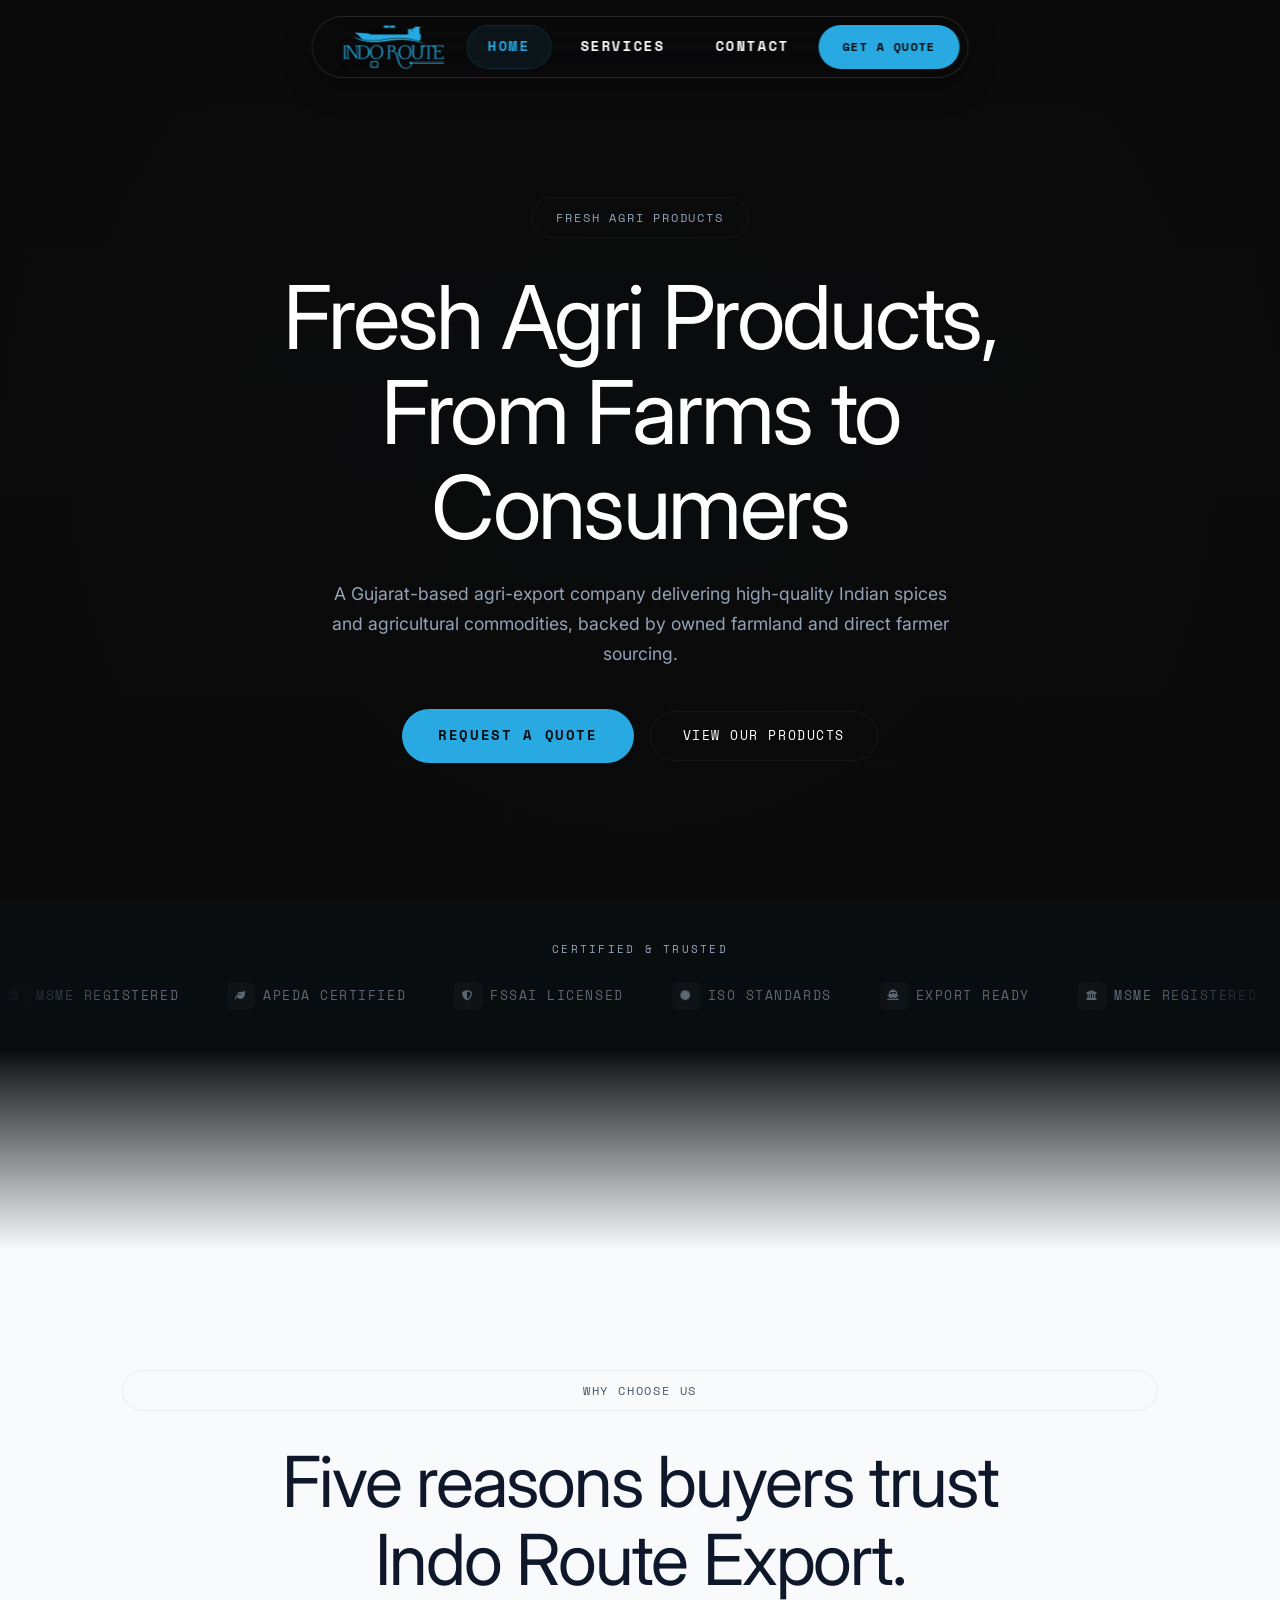
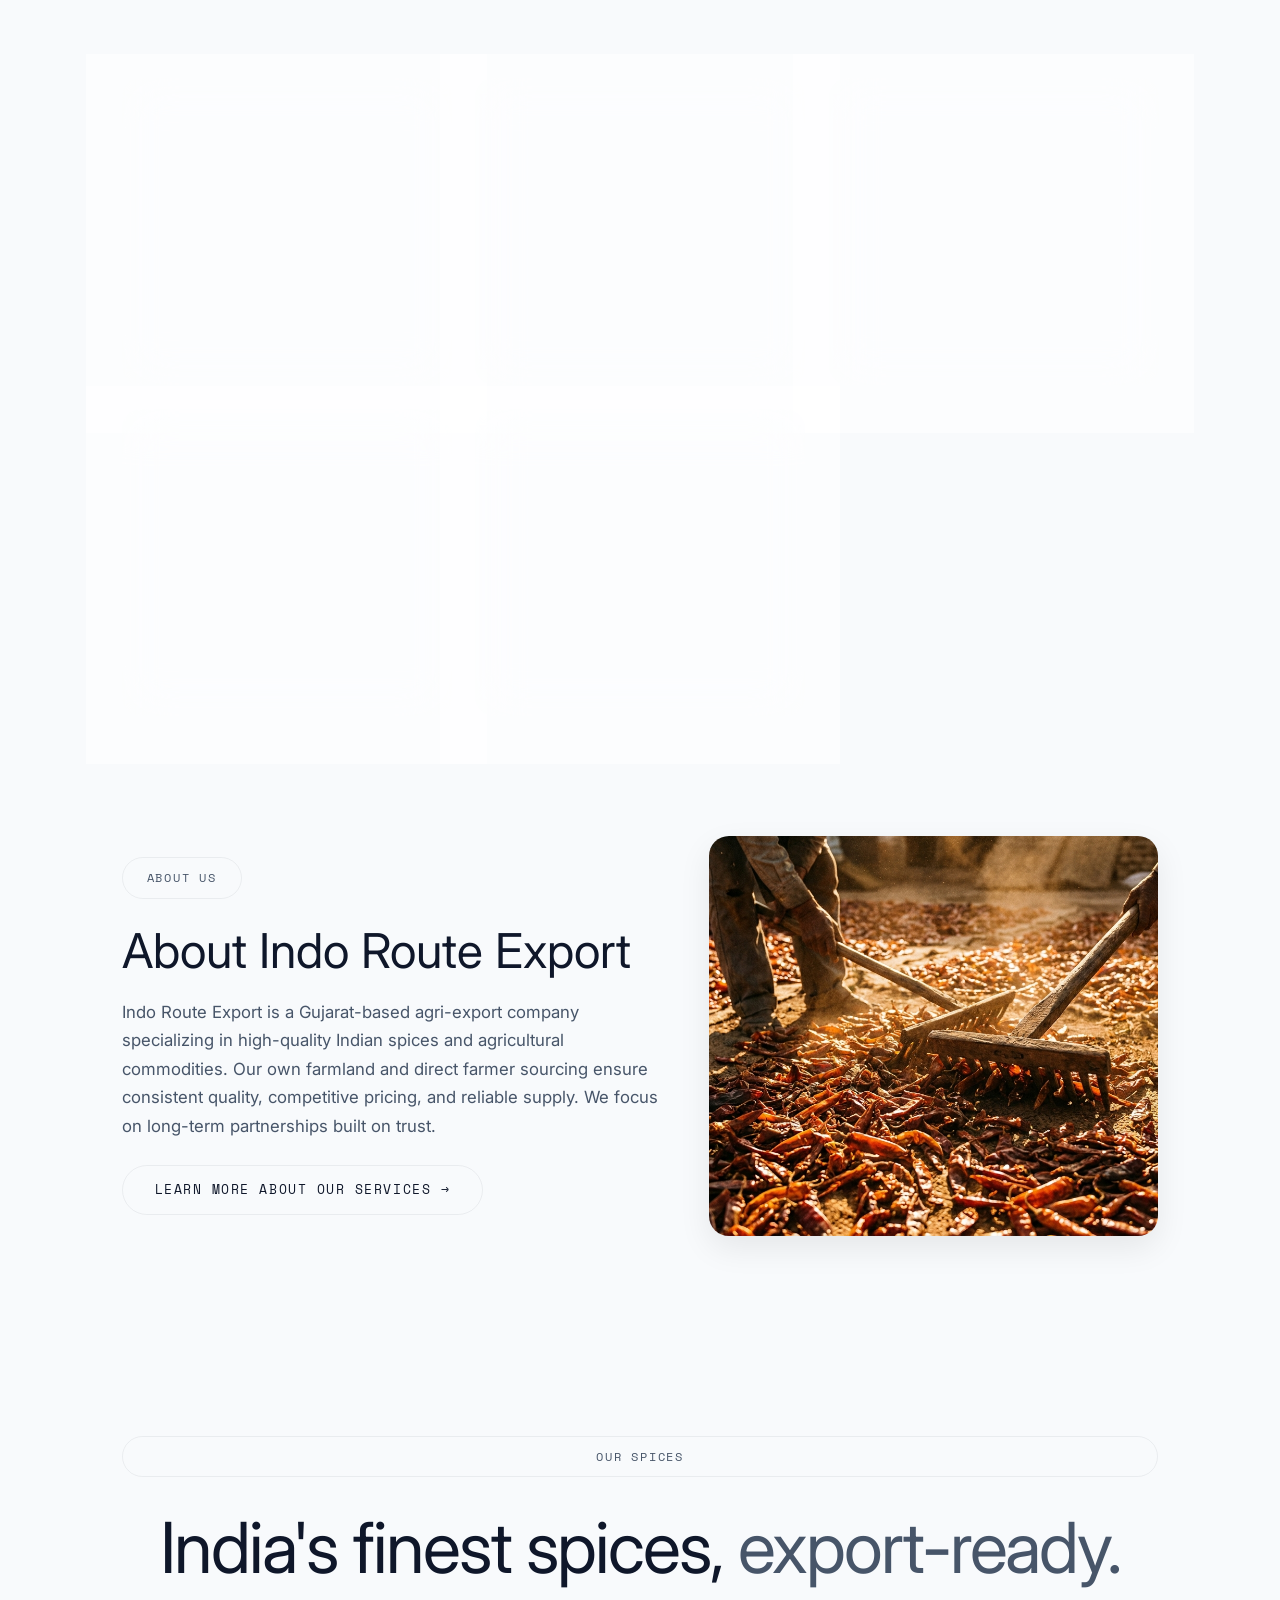
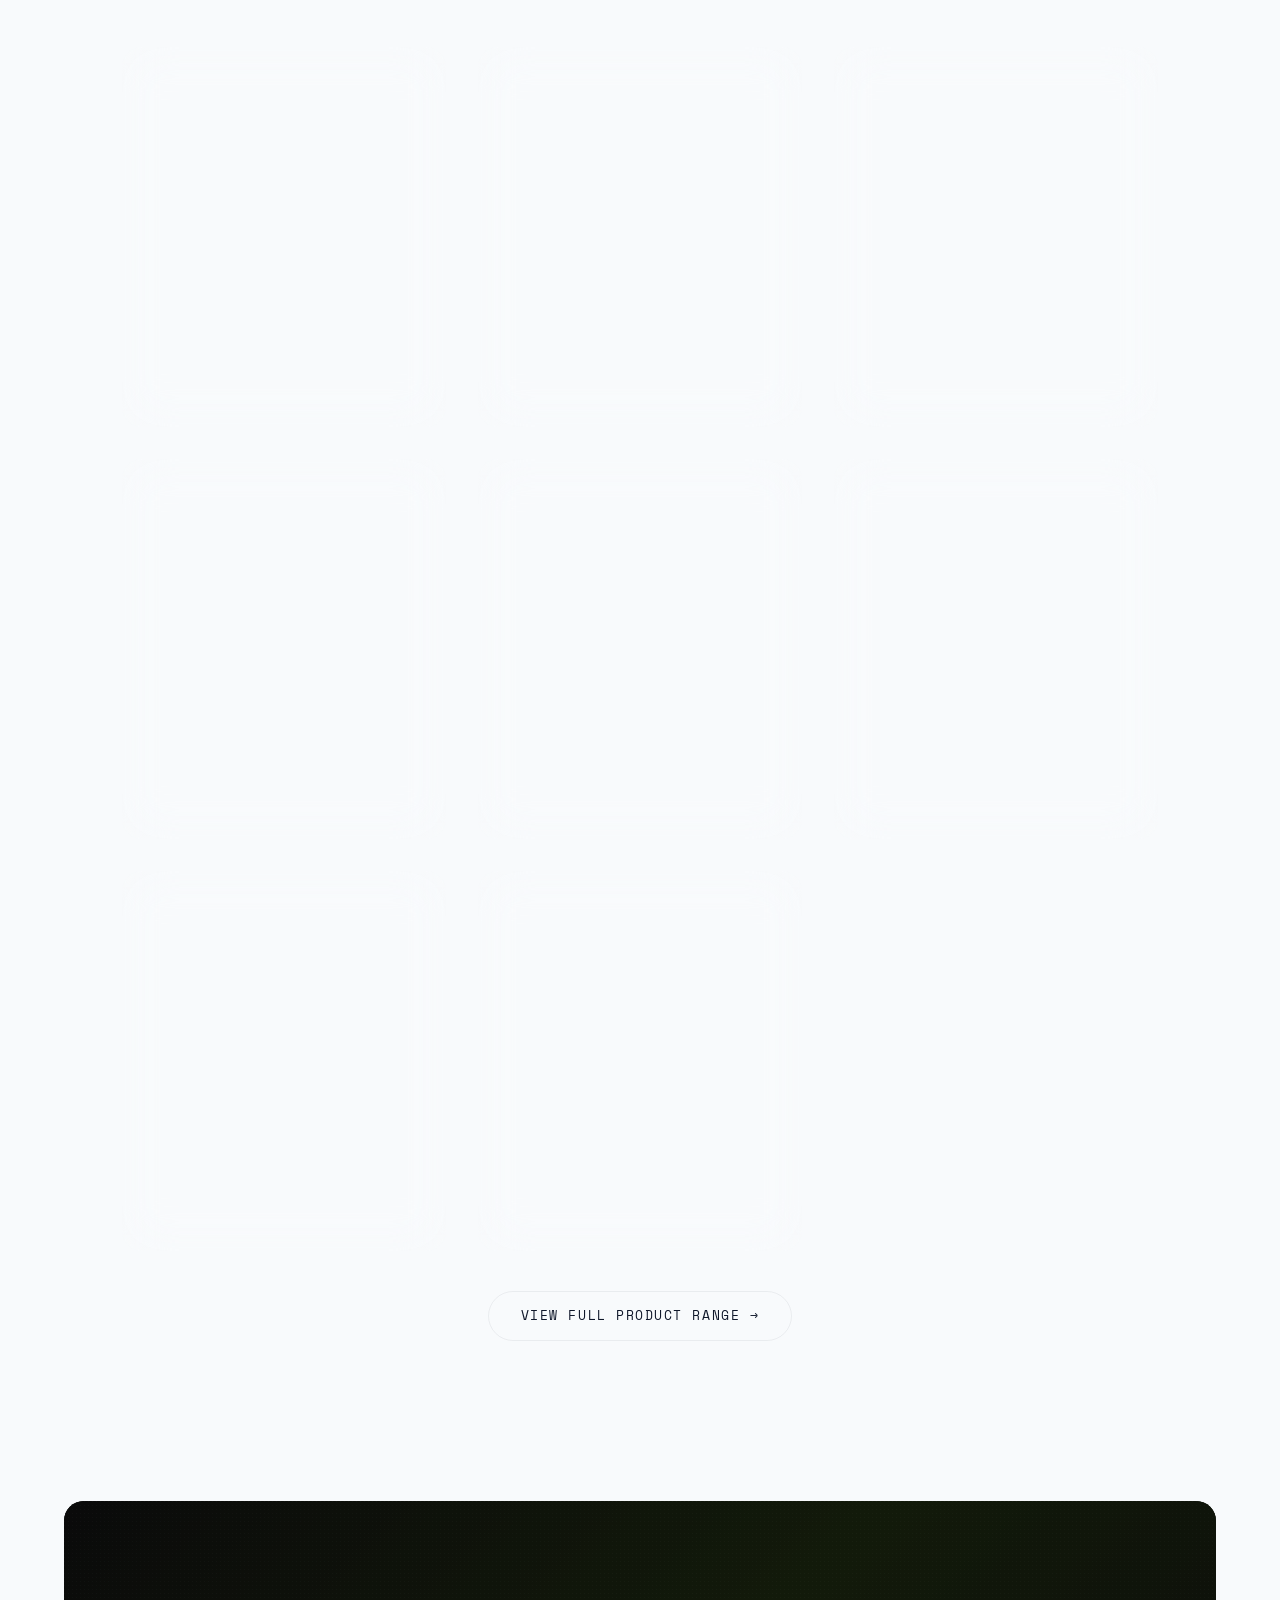
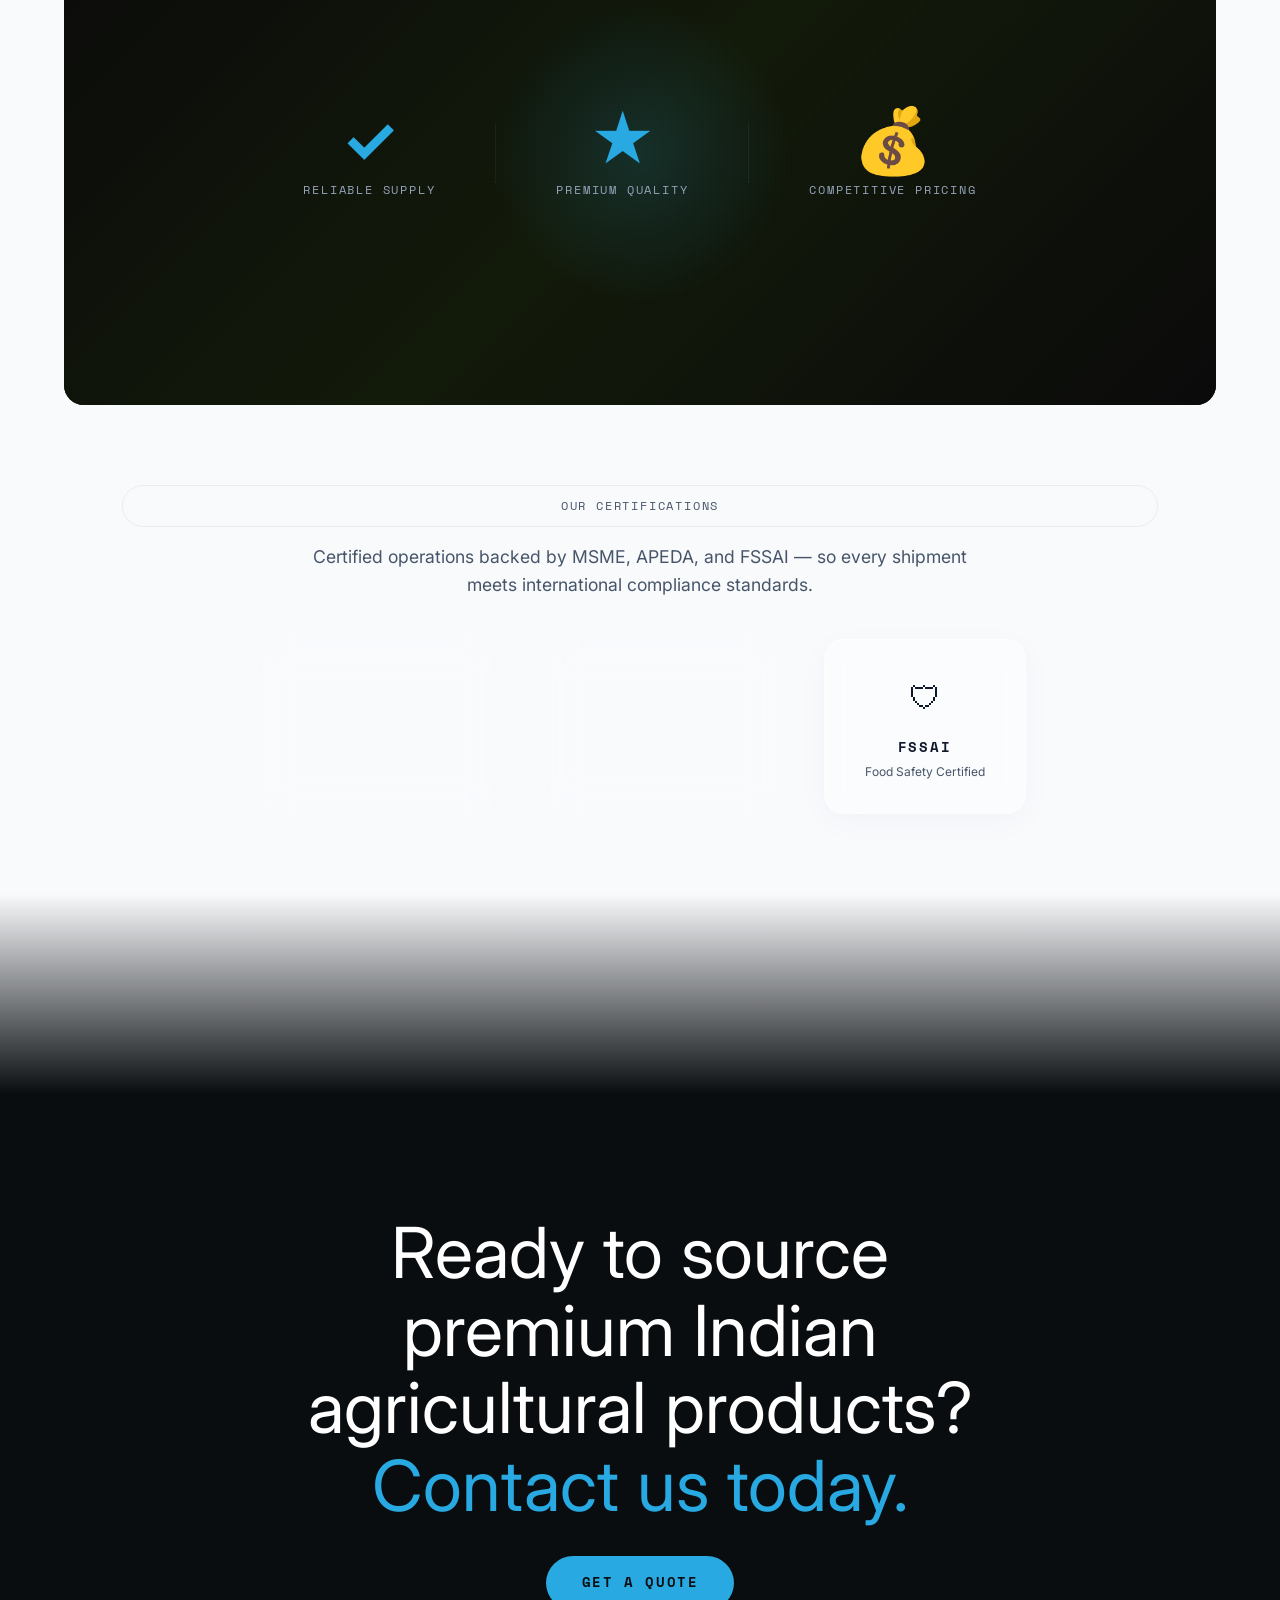
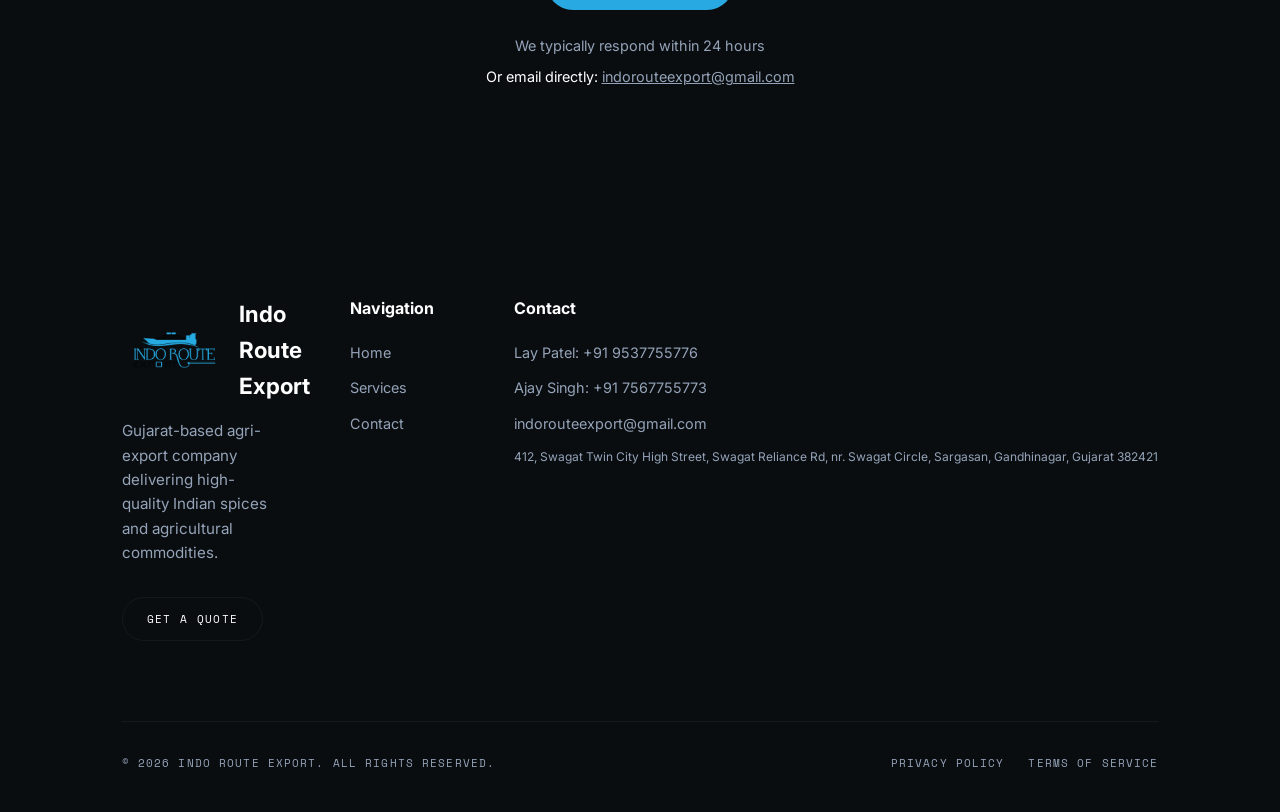
==== index.html @ 36caf962 "Replace emojis with Font Awesome icons, resolve marquee scrolling bugs, and fix light-section card c" ====
<!DOCTYPE html>
<html lang="en">
<head>
  <meta charset="UTF-8">
  <meta name="viewport" content="width=device-width, initial-scale=1.0">
  <title>Indo Route Export — Fresh Agri Products, From Farms to Consumers</title>
  <meta name="description" content="A Gujarat-based agri-export company delivering high-quality Indian spices and agricultural commodities, backed by owned farmland and direct farmer sourcing.">
  <link rel="stylesheet" href="https://cdnjs.cloudflare.com/ajax/libs/font-awesome/6.5.1/css/all.min.css">
  <link rel="stylesheet" href="styles.css">
  <link rel="icon" href="data:image/svg+xml,<svg xmlns='http://www.w3.org/2000/svg' viewBox='0 0 32 32'><circle cx='16' cy='16' r='16' fill='%2328a9e2'/><text x='16' y='22' text-anchor='middle' font-size='14' font-weight='900' fill='%230A0A0A'>IR</text></svg>">
</head>
<body>

  <!-- PRELOADER -->
  <div class="preloader-overlay" id="preloader">
    <div class="loading-lines-container">
      <!-- Animated Masked Color Gradients swapped to render first in DOM -->
      <div class="loader-bg-container">
        <div class="loader-bg-animated"></div>
      </div>
      
      <!-- Letters with incremental animation delays -->
      <span class="loading-letter" style="animation-delay: 0.1s;">L</span>
      <span class="loading-letter" style="animation-delay: 0.205s;">o</span>
      <span class="loading-letter" style="animation-delay: 0.31s;">a</span>
      <span class="loading-letter" style="animation-delay: 0.415s;">d</span>
      <span class="loading-letter" style="animation-delay: 0.52s;">i</span>
      <span class="loading-letter" style="animation-delay: 0.625s;">n</span>
      <span class="loading-letter" style="animation-delay: 0.73s;">g</span>
    </div>
  </div>


  <!-- NAV -->

  <nav class="nav-header" id="mainNav">
    <a href="index.html" class="nav-logo"><img src="logo.png" alt="Indo Route Export Logo" width="130" height="44"></a>
    <div class="nav-links">
      <a href="index.html" class="nav-link active">Home</a>
      <a href="services.html" class="nav-link">Services</a>
      <a href="contact.html" class="nav-link">Contact</a>
      <a href="contact.html" class="nav-cta mobile-only-cta">Get a Quote</a>
    </div>
    <a href="contact.html" class="nav-cta">Get a Quote</a>
    <button class="nav-toggle" aria-label="Toggle Mobile Menu">
      <i class="fas fa-bars"></i>
    </button>
  </nav>

  <!-- FLOATING DOCK -->
  <div class="floating-dock" id="floatingDock">
    <span class="dock-section-name">HOME</span>
    <div class="dock-progress" title="Scroll to Top">
      <svg class="progress-ring-svg" viewBox="0 0 36 36">
        <circle class="dock-progress-bg" cx="18" cy="18" r="15"/>
        <circle class="dock-progress-fill" cx="18" cy="18" r="15"/>
      </svg>
      <svg class="dock-arrow-icon" viewBox="0 0 24 24"><path d="M12 19V5M12 5L5 12M12 5L19 12"/></svg>
    </div>

    <a href="contact.html" class="dock-cta">Get a Quote</a>
  </div>

  <!-- ======= HERO ======= -->
  <section class="hero-section" id="hero">
    <!-- Video Background -->
    <video class="hero-video" autoplay muted loop playsinline aria-label="Agri-export cargo shipping background video">
      <source src="1.mp4" type="video/mp4">
    </video>
    <div class="hero-overlay"></div>

    <span class="label-badge">Fresh Agri Products</span>

    <h1 class="hero-heading">Fresh Agri Products, From Farms to Consumers</h1>
    <p class="hero-sub">A Gujarat-based agri-export company delivering high-quality Indian spices and agricultural commodities, backed by owned farmland and direct farmer sourcing.</p>
    <div class="hero-actions">
      <a href="contact.html" class="btn-primary">Request a Quote</a>
      <a href="services.html" class="btn-outline">View Our Products</a>
    </div>
  </section>

  <!-- CERTIFICATION BADGES MARQUEE -->
  <section class="trusted-section" style="background:var(--bg-dark);">
    <div class="trusted-label">Certified & Trusted</div>
    <div class="trusted-logos">
      <div class="trusted-logos-track">
        <span class="trusted-logo"><span class="trusted-logo-icon"><i class="fas fa-university"></i></span> MSME Registered</span>
        <span class="trusted-logo"><span class="trusted-logo-icon"><i class="fas fa-leaf"></i></span> APEDA Certified</span>
        <span class="trusted-logo"><span class="trusted-logo-icon"><i class="fas fa-shield-alt"></i></span> FSSAI Licensed</span>
        <span class="trusted-logo"><span class="trusted-logo-icon"><i class="fas fa-certificate"></i></span> ISO Standards</span>
        <span class="trusted-logo"><span class="trusted-logo-icon"><i class="fas fa-ship"></i></span> Export Ready</span>
        <span class="trusted-logo"><span class="trusted-logo-icon"><i class="fas fa-university"></i></span> MSME Registered</span>
        <span class="trusted-logo"><span class="trusted-logo-icon"><i class="fas fa-leaf"></i></span> APEDA Certified</span>
        <span class="trusted-logo"><span class="trusted-logo-icon"><i class="fas fa-shield-alt"></i></span> FSSAI Licensed</span>
        <span class="trusted-logo"><span class="trusted-logo-icon"><i class="fas fa-certificate"></i></span> ISO Standards</span>
        <span class="trusted-logo"><span class="trusted-logo-icon"><i class="fas fa-ship"></i></span> Export Ready</span>
      </div>
    </div>
  </section>

  <!-- ======= GRADIENT: DARK → LIGHT ======= -->
  <div class="gradient-divider dark-to-light"></div>

  <!-- ======= WHY CHOOSE US PILLARS ======= -->
  <section class="section-light services-section" id="whychooseus" data-dock-label="WHY US">
    <div class="container">
      <span class="label-badge light fade-up" style="display:block;text-align:center;margin-bottom:32px;">Why Choose Us</span>
      <h2 class="services-heading fade-up">Five reasons buyers trust Indo Route Export.</h2>

      <div class="pillars-grid">
        <div class="pillar-card fade-up">
          <div class="pillar-icon">🌾</div>
          <h3 class="pillar-title">Farm-to-export model</h3>
          <p class="pillar-desc">Sourced directly from our owned farmland and direct farmer sourcing to ensure consistent quality and reliable supply.</p>
        </div>
        <div class="pillar-card fade-up">
          <div class="pillar-icon">💰</div>
          <h3 class="pillar-title">Cost advantage</h3>
          <p class="pillar-desc">Direct sourcing and optimized operations lower overheads and eliminate intermediary costs for competitive pricing.</p>
        </div>
        <div class="pillar-card fade-up">
          <div class="pillar-icon">✅</div>
          <h3 class="pillar-title">Certified operations</h3>
          <p class="pillar-desc">Certified backed by MSME, APEDA, and FSSAI, ensuring all operations meet international compliance standards.</p>
        </div>
        <div class="pillar-card fade-up">
          <div class="pillar-icon">🚢</div>
          <h3 class="pillar-title">Reliable logistics</h3>
          <p class="pillar-desc">Consistent, timely shipments through direct access to major export ports such as Mundra and Nhava Sheva.</p>
        </div>
        <div class="pillar-card fade-up">
          <div class="pillar-icon">📦</div>
          <h3 class="pillar-title">Scalable supply</h3>
          <p class="pillar-desc">Flexible supply capacity backed by extensive farmer sourcing to fulfill high-volume orders reliably.</p>
        </div>
      </div>
    </div>
  </section>

  <!-- ======= ABOUT TEASER ======= -->
  <section class="section-light about-teaser-section" data-dock-label="ABOUT">
    <div class="container">
      <div class="about-teaser-grid">
        <div class="about-teaser-info fade-up">
          <span class="label-badge light" style="margin-bottom:24px;">About Us</span>
          <h2 class="about-teaser-heading">About Indo Route Export</h2>
          <p class="about-teaser-text">Indo Route Export is a Gujarat-based agri-export company specializing in high-quality Indian spices and agricultural commodities. Our own farmland and direct farmer sourcing ensure consistent quality, competitive pricing, and reliable supply. We focus on long-term partnerships built on trust.</p>
          <a href="services.html" class="btn-outline light" style="margin-top:24px;">Learn More About Our Services →</a>
        </div>
        <div class="about-teaser-image fade-up">
          <img src="poster-chillies.jpg" alt="Spice Drying Farm Field" loading="lazy" width="600" height="400">
        </div>
      </div>
    </div>
  </section>


  <!-- ======= FEATURED PRODUCTS ======= -->
  <section class="section-light selected-work-section" id="products" data-dock-label="PRODUCTS">
    <div class="container">
      <span class="label-badge light fade-up" style="display:block;text-align:center;margin-bottom:32px;">Our Spices</span>
      <h2 class="selected-work-heading fade-up">India's finest spices, <span class="muted">export-ready.</span></h2>

      <div class="work-grid products-grid">
        <a href="services.html" class="work-card fade-up" style="background: linear-gradient(135deg,rgba(40,169,226,0.03),rgba(10,13,16,0.5));">
          <div class="card-icon-container"><i class="fas fa-pepper-hot"></i></div>
          <div class="card-content-block">
            <span class="card-category">Indian Spice</span>
            <h3 class="card-title">Cumin Seed</h3>
            <p class="card-desc">Export-grade cumin sourced directly from Gujarat farms</p>
          </div>
          <div class="card-tag-row">
            <span class="tag-pill">Gujarat Farms</span>
            <span class="tag-pill">Direct Sourcing</span>
          </div>
        </a>

        <a href="services.html" class="work-card fade-up" style="background: linear-gradient(135deg,rgba(40,169,226,0.03),rgba(10,13,16,0.5));">
          <div class="card-icon-container"><i class="fas fa-leaf"></i></div>
          <div class="card-content-block">
            <span class="card-category">Indian Spice</span>
            <h3 class="card-title">Coriander Seed</h3>
            <p class="card-desc">Premium quality coriander, cleaned and export-ready</p>
          </div>
          <div class="card-tag-row">
            <span class="tag-pill">Cleaned</span>
            <span class="tag-pill">Export-ready</span>
          </div>
        </a>

        <a href="services.html" class="work-card fade-up" style="background: linear-gradient(135deg,rgba(40,169,226,0.03),rgba(10,13,16,0.5));">
          <div class="card-icon-container"><i class="fas fa-circle"></i></div>
          <div class="card-content-block">
            <span class="card-category">Oil Seed</span>
            <h3 class="card-title">Sesame Seed</h3>
            <p class="card-desc">Consistent quality sesame for global buyers</p>
          </div>
          <div class="card-tag-row">
            <span class="tag-pill">Global Quality</span>
            <span class="tag-pill">Consistent Supply</span>
          </div>
        </a>

        <a href="services.html" class="work-card fade-up" style="background: linear-gradient(135deg,rgba(40,169,226,0.03),rgba(10,13,16,0.5));">
          <div class="card-icon-container"><i class="fas fa-seedling"></i></div>
          <div class="card-content-block">
            <span class="card-category">Indian Spice</span>
            <h3 class="card-title">Ajwain Seed</h3>
            <p class="card-desc">Premium ajwain seeds sourced directly from trusted regional farms</p>
          </div>
          <div class="card-tag-row">
            <span class="tag-pill">Direct Sourcing</span>
            <span class="tag-pill">Trusted Farms</span>
          </div>
        </a>

        <a href="services.html" class="work-card fade-up" style="background: linear-gradient(135deg,rgba(40,169,226,0.03),rgba(10,13,16,0.5));">
          <div class="card-icon-container"><i class="fas fa-circle"></i></div>
          <div class="card-content-block">
            <span class="card-category">Oil Seed</span>
            <h3 class="card-title">Mustard Seed</h3>
            <p class="card-desc">Reliable supply of premium quality export-grade mustard seeds</p>
          </div>
          <div class="card-tag-row">
            <span class="tag-pill">Reliable Supply</span>
            <span class="tag-pill">Export Grade</span>
          </div>
        </a>

        <a href="services.html" class="work-card fade-up" style="background: linear-gradient(135deg,rgba(40,169,226,0.03),rgba(10,13,16,0.5));">
          <div class="card-icon-container"><i class="fas fa-carrot"></i></div>
          <div class="card-content-block">
            <span class="card-category">Fresh Produce</span>
            <h3 class="card-title">Onion</h3>
            <p class="card-desc">Fresh, sorted export-grade red and white onions</p>
          </div>
          <div class="card-tag-row">
            <span class="tag-pill">Fresh</span>
            <span class="tag-pill">Export Grade</span>
          </div>
        </a>

        <a href="services.html" class="work-card fade-up" style="background: linear-gradient(135deg,rgba(40,169,226,0.03),rgba(10,13,16,0.5));">
          <div class="card-icon-container"><i class="fas fa-apple-whole"></i></div>
          <div class="card-content-block">
            <span class="card-category">Fresh Fruit</span>
            <h3 class="card-title">Alphonso Mango</h3>
            <p class="card-desc">Premium Indian Alphonso mangoes, carefully export packed</p>
          </div>
          <div class="card-tag-row">
            <span class="tag-pill">Alphonso</span>
            <span class="tag-pill">Export Packed</span>
          </div>
        </a>

        <a href="services.html" class="work-card fade-up" style="background: linear-gradient(135deg,rgba(40,169,226,0.03),rgba(10,13,16,0.5));">
          <div class="card-icon-container"><i class="fas fa-lemon"></i></div>
          <div class="card-content-block">
            <span class="card-category">Fresh Fruit</span>
            <h3 class="card-title">Banana</h3>
            <p class="card-desc">Fresh, green and semi-ripe export-ready bananas</p>
          </div>
          <div class="card-tag-row">
            <span class="tag-pill">Fresh</span>
            <span class="tag-pill">Export Ready</span>
          </div>
        </a>
      </div>

      <div style="text-align:center;margin-top:40px;" class="fade-up">
        <a href="services.html" class="btn-outline light">View Full Product Range →</a>
      </div>
    </div>
  </section>

  <!-- ======= TRUST STRIP ======= -->
  <section class="section-light billboard-section" data-dock-label="TRUST">
    <div class="billboard-wrapper">
      <div class="billboard-bg">
        <div style="position:absolute;inset:0;background:url('data:image/svg+xml,<svg xmlns=%22http://www.w3.org/2000/svg%22 width=%224%22 height=%224%22><rect width=%224%22 height=%224%22 fill=%22%230a0a0a%22/><rect width=%221%22 height=%221%22 fill=%22%23151515%22/></svg>') repeat;opacity:0.5;"></div>
      </div>
      <div class="billboard-glow"></div>
      <div class="stats-strip" style="z-index:2;">
        <div class="stat-item">
          <div class="stat-number">✓</div>
          <div class="stat-label">Reliable Supply</div>
        </div>
        <div class="stat-divider"></div>
        <div class="stat-item">
          <div class="stat-number">★</div>
          <div class="stat-label">Premium Quality</div>
        </div>
        <div class="stat-divider"></div>
        <div class="stat-item">
          <div class="stat-number">💰</div>
          <div class="stat-label">Competitive Pricing</div>
        </div>
      </div>
    </div>
  </section>

  <!-- ======= CERTIFICATION BADGES ======= -->
  <section class="section-light cert-badges-section" data-dock-label="CERTIFICATIONS">
    <div class="container">
      <span class="label-badge light fade-up" style="display:block;text-align:center;margin-bottom:32px;">Our Certifications</span>
      <p class="fade-up" style="text-align:center;max-width:700px;margin:-16px auto 40px;color:var(--text-dark-muted);font-size:1.1rem;line-height:1.6;">Certified operations backed by MSME, APEDA, and FSSAI — so every shipment meets international compliance standards.</p>
      <div class="cert-badges-row fade-up">
        <div class="cert-badge-item">
          <div class="cert-badge-icon">🏛</div>
          <div class="cert-badge-name">MSME</div>
          <div class="cert-badge-desc">Ministry of MSME Registered</div>
        </div>
        <div class="cert-badge-item">
          <div class="cert-badge-icon">🌿</div>
          <div class="cert-badge-name">APEDA</div>
          <div class="cert-badge-desc">Agricultural Export Authority</div>
        </div>
        <div class="cert-badge-item">
          <div class="cert-badge-icon">🛡</div>
          <div class="cert-badge-name">FSSAI</div>
          <div class="cert-badge-desc">Food Safety Certified</div>
        </div>
      </div>
    </div>
  </section>

  <!-- ======= GRADIENT: LIGHT → DARK ======= -->
  <div class="gradient-divider light-to-dark"></div>

  <!-- ======= FINAL CTA ======= -->
  <section class="final-cta-section dark" data-dock-label="CONTACT">
    <div class="container">
      <h2 class="final-cta-heading fade-up">Ready to source premium Indian agricultural products? <span class="accent">Contact us today.</span></h2>
      <div class="fade-up" style="margin-bottom:24px;">
        <a href="contact.html" class="btn-primary">Get a Quote</a>
      </div>
      <p class="final-cta-sub fade-up">We typically respond within 24 hours</p>
      <p class="final-cta-email fade-up">Or email directly: <a href="mailto:indorouteexport@gmail.com">indorouteexport@gmail.com</a></p>
    </div>
  </section>

  <!-- ======= FOOTER ======= -->
  <footer class="site-footer">
    <div class="container">
      <div class="footer-top">
        <div>
          <div class="footer-brand-name">
            <img src="logo.png" alt="Indo Route Export Logo" class="footer-logo" loading="lazy" width="110" height="36">
            Indo Route Export
          </div>
          <p class="footer-brand-desc">Gujarat-based agri-export company delivering high-quality Indian spices and agricultural commodities.</p>
          <a href="contact.html" class="btn-outline" style="padding:12px 24px;font-size:0.7rem;">Get a Quote</a>
        </div>
        <div>
          <div class="footer-col-title">Navigation</div>
          <div class="footer-links">
            <a href="index.html" class="footer-link">Home</a>
            <a href="services.html" class="footer-link">Services</a>
            <a href="contact.html" class="footer-link">Contact</a>
          </div>
        </div>
        <div>
          <div class="footer-col-title">Contact</div>
          <div class="footer-links">
            <a href="tel:+919537755776" class="footer-link">Lay Patel: +91 9537755776</a>
            <a href="tel:+917567755773" class="footer-link">Ajay Singh: +91 7567755773</a>
            <a href="mailto:indorouteexport@gmail.com" class="footer-link">indorouteexport@gmail.com</a>
            <span class="footer-link" style="font-size: 0.75rem; text-transform: none; color: var(--text-muted); pointer-events: none;">412, Swagat Twin City High Street, Swagat Reliance Rd, nr. Swagat Circle, Sargasan, Gandhinagar, Gujarat 382421</span>
          </div>
        </div>
      </div>
      <div class="footer-bottom">
        <span class="footer-copyright">© 2026 INDO ROUTE EXPORT. ALL RIGHTS RESERVED.</span>
        <div class="footer-legal">
          <a href="#">Privacy Policy</a>
          <a href="#">Terms of Service</a>
        </div>
      </div>
    </div>
  </footer>

  <script src="shared.js"></script>
</body>
</html>
---- styles.css ----
@import url('https://fonts.googleapis.com/css2?family=Inter:wght@300;400;500;600;700;800;900&family=Space+Mono:wght@400;700&family=Poppins:wght@600&display=swap');


:root {
  --bg-dark: #0A0D10;
  --bg-light: #F8FAFC;
  --accent: #28a9e2;
  --accent-dark: #1b8ec2;
  --text-light: #FFFFFF;
  --text-muted: #94A3B8;
  --text-dark: #0F172A;
  --text-dark-muted: #475569;
  --card-dark: #13171F;
  --card-border: rgba(255, 255, 255, 0.05);
  --card-light: #FFFFFF;
  --card-light-border: rgba(15, 23, 42, 0.06);
  --font-body: 'Inter', -apple-system, BlinkMacSystemFont, sans-serif;
  --font-mono: 'Space Mono', monospace;
  --max-width: 1400px;
  --section-pad: 120px 5%;
  --radius: 20px;
  --radius-sm: 12px;
  --radius-pill: 100px;
  --transition: 0.4s cubic-bezier(0.16, 1, 0.3, 1);
  --shadow-sm: 0 2px 8px rgba(0, 0, 0, 0.02);
  --shadow-md: 0 12px 30px -10px rgba(0, 0, 0, 0.08), 0 1px 2px rgba(0, 0, 0, 0.02);
  --shadow-lg: 0 30px 60px -15px rgba(0, 0, 0, 0.16), 0 3px 6px rgba(0, 0, 0, 0.02);
  --shadow-glow: 0 0 30px rgba(40, 169, 226, 0.15);
}

*, *::before, *::after { margin: 0; padding: 0; box-sizing: border-box; }

html {
  scroll-behavior: smooth;
  font-size: 16px;
  -webkit-font-smoothing: antialiased;
  -moz-osx-font-smoothing: grayscale;
}

body {
  font-family: var(--font-body);
  background: var(--bg-dark);
  color: var(--text-light);
  overflow-x: hidden;
  line-height: 1.6;
}

a { text-decoration: none; color: inherit; transition: var(--transition); }
img { max-width: 100%; display: block; }
ul, ol { list-style: none; }
button { font-family: var(--font-body); cursor: pointer; border: none; background: none; }

.container { max-width: var(--max-width); margin: 0 auto; padding: 0 5%; }

/* ======= LABEL BADGE ======= */
.label-badge {
  display: inline-block;
  font-family: var(--font-mono);
  font-size: 0.75rem;
  letter-spacing: 0.15em;
  text-transform: uppercase;
  padding: 10px 24px;
  border: 1px solid var(--card-border);
  border-radius: var(--radius-pill);
  color: var(--text-muted);
}
.label-badge.light {
  border-color: var(--card-light-border);
  color: var(--text-dark-muted);
}

/* ======= BUTTONS ======= */
.btn-primary {
  display: inline-flex;
  align-items: center;
  gap: 8px;
  font-family: var(--font-mono);
  font-size: 0.85rem;
  letter-spacing: 0.12em;
  text-transform: uppercase;
  padding: 16px 36px;
  background: var(--accent);
  color: var(--bg-dark);
  border-radius: var(--radius-pill);
  font-weight: 700;
  transition: var(--transition);
  border: none;
  cursor: pointer;
}
.btn-primary:hover {
  background: var(--accent-dark);
  transform: translateY(-2px);
  box-shadow: 0 8px 30px rgba(40, 169, 226, 0.3);
}

.btn-outline {
  display: inline-flex;
  align-items: center;
  gap: 8px;
  font-family: var(--font-mono);
  font-size: 0.8rem;
  letter-spacing: 0.12em;
  text-transform: uppercase;
  padding: 14px 32px;
  background: transparent;
  color: var(--text-light);
  border: 1px solid var(--card-border);
  border-radius: var(--radius-pill);
  font-weight: 500;
  transition: var(--transition);
  cursor: pointer;
}
.btn-outline:hover {
  border-color: var(--accent);
  color: var(--accent);
}
.btn-outline.light {
  color: var(--text-dark);
  border-color: var(--card-light-border);
}
.btn-outline.light:hover {
  border-color: var(--text-dark);
  background: var(--text-dark);
  color: var(--text-light);
}

.btn-dark {
  display: inline-flex;
  align-items: center;
  justify-content: center;
  gap: 8px;
  font-family: var(--font-mono);
  font-size: 0.85rem;
  letter-spacing: 0.1em;
  text-transform: uppercase;
  padding: 16px 36px;
  background: var(--bg-dark);
  color: var(--text-light);
  border-radius: var(--radius-pill);
  font-weight: 600;
  transition: var(--transition);
  border: none;
  cursor: pointer;
  width: 100%;
}
.btn-dark:hover { background: #222; }

.btn-light-outline {
  display: inline-flex;
  align-items: center;
  justify-content: center;
  gap: 8px;
  font-family: var(--font-mono);
  font-size: 0.85rem;
  letter-spacing: 0.1em;
  text-transform: uppercase;
  padding: 16px 36px;
  background: var(--bg-light);
  color: var(--text-dark);
  border-radius: var(--radius-pill);
  font-weight: 600;
  transition: var(--transition);
  border: 1px solid var(--card-light-border);
  cursor: pointer;
  width: 100%;
}
.btn-light-outline:hover { background: #ddd; }

/* ======= NAVIGATION ======= */
.nav-header {
  position: fixed;
  top: 16px;
  left: 50%;
  transform: translateX(-50%);
  z-index: 1000;
  display: flex;
  align-items: center;
  gap: 8px;
  background: rgba(10, 10, 10, 0.45); /* Glassmorphic dark */
  backdrop-filter: blur(16px) saturate(180%);
  -webkit-backdrop-filter: blur(16px) saturate(180%);
  border: 1px solid rgba(255, 255, 255, 0.12);
  border-radius: var(--radius-pill);
  padding: 8px 8px 8px 16px;
  box-shadow: 0 8px 32px 0 rgba(0, 0, 0, 0.3);
  transition: background var(--transition), border var(--transition), padding var(--transition), box-shadow var(--transition);
}

.nav-header.scrolled {
  background: rgba(10, 10, 10, 0.92); /* Solid dark premium appearance with sufficient opacity */
  border: 1px solid rgba(255, 255, 255, 0.18);
  box-shadow: 0 10px 35px rgba(0, 0, 0, 0.45);
  padding: 6px 8px 6px 16px; /* Slightly slim down on scroll for a premium feel */
}

.nav-logo {
  width: 130px;
  height: 44px;
  background: transparent;
  display: flex;
  align-items: center;
  flex-shrink: 0;
}
.nav-logo img {
  width: 100%;
  height: 100%;
  object-fit: contain;
}

.footer-logo {
  width: 110px;
  height: 36px;
  object-fit: contain;
}


.nav-links {
  display: flex;
  align-items: center;
  gap: 8px;
  flex-shrink: 0;
}

.nav-link {
  font-family: var(--font-mono);
  font-size: 0.85rem;
  font-weight: 700;
  letter-spacing: 0.12em;
  text-transform: uppercase;
  padding: 10px 20px;
  color: var(--text-light);
  border-radius: var(--radius-pill);
  border: 1px solid transparent;
  transition: all var(--transition);
  white-space: nowrap;
}
.nav-link:hover {
  color: var(--text-light);
  background: rgba(255, 255, 255, 0.05);
}
.nav-link.active {
  color: var(--accent);
  background: rgba(40, 169, 226, 0.08);
  border-color: rgba(40, 169, 226, 0.15);
}
.nav-link:focus-visible {
  outline: 2px solid var(--accent);
  outline-offset: 4px;
}

.nav-cta {
  font-family: var(--font-mono);
  font-size: 0.75rem;
  letter-spacing: 0.12em;
  text-transform: uppercase;
  padding: 12px 24px;
  background: var(--accent);
  color: var(--bg-dark);
  border-radius: var(--radius-pill);
  font-weight: 700;
  transition: var(--transition);
  white-space: nowrap;
  flex-shrink: 0;
}
.nav-cta:hover {
  background: var(--accent-dark);
  transform: translateY(-1px);
  box-shadow: 0 4px 15px rgba(40, 169, 226, 0.35);
}

.nav-toggle {
  display: none;
  background: transparent;
  border: none;
  font-size: 1.25rem;
  color: var(--text-light);
  cursor: pointer;
  z-index: 1001;
  padding: 6px;
  width: 38px;
  height: 38px;
  align-items: center;
  justify-content: center;
  border-radius: 50%;
  border: 1px solid rgba(255, 255, 255, 0.1);
  transition: all var(--transition);
}
.nav-toggle:hover {
  background: rgba(255, 255, 255, 0.08);
  border-color: var(--accent);
  color: var(--accent);
}
.mobile-only-cta {
  display: none !important;
}


/* ======= FLOATING DOCK ======= */
.floating-dock {
  position: fixed;
  bottom: 24px;
  left: 50%;
  transform: translateX(-50%);
  z-index: 999;
  display: flex;
  align-items: center;
  gap: 16px;
  background: rgba(10, 10, 10, 0.9); /* Glassmorphic dark with high opacity for readability */
  backdrop-filter: blur(16px) saturate(180%);
  -webkit-backdrop-filter: blur(16px) saturate(180%);
  border: 1px solid rgba(255, 255, 255, 0.18);
  border-radius: var(--radius-pill);
  padding: 10px 12px 10px 24px;
  opacity: 0;
  pointer-events: none;
  transition: opacity 0.4s ease, transform 0.4s ease;
  transform: translateX(-50%) translateY(20px);
  box-shadow: 0 8px 32px 0 rgba(0, 0, 0, 0.25);
}
.floating-dock.visible {
  opacity: 1;
  pointer-events: all;
  transform: translateX(-50%) translateY(0);
}

.dock-section-name {
  font-family: var(--font-mono);
  font-size: 0.7rem;
  letter-spacing: 0.15em;
  text-transform: uppercase;
  color: var(--text-light); /* High contrast white at 100% opacity */
  font-weight: 700; /* Bold for readable text */
  min-width: 100px;
  text-align: center;
}

.dock-progress {
  width: 36px;
  height: 36px;
  position: relative;
  cursor: pointer;
  display: flex;
  align-items: center;
  justify-content: center;
  transition: transform 0.2s ease;
}
.dock-progress:hover {
  transform: scale(1.1);
}
.progress-ring-svg {
  position: absolute;
  top: 0;
  left: 0;
  width: 36px;
  height: 36px;
  transform: rotate(-90deg);
  z-index: 1;
}
.dock-progress-bg { stroke: #333; fill: none; stroke-width: 2; }
.dock-progress-fill {
  stroke: var(--accent);
  fill: none;
  stroke-width: 2;
  stroke-linecap: round;
  stroke-dasharray: 100;
  stroke-dashoffset: 100;
  transition: stroke-dashoffset 0.2s ease;
}
.dock-arrow-icon {
  width: 12px;
  height: 12px;
  position: relative;
  z-index: 2;
  stroke: var(--text-light);
  fill: none;
  stroke-width: 3;
  stroke-linecap: round;
  stroke-linejoin: round;
  transition: var(--transition);
}
.dock-progress:hover .dock-arrow-icon {
  stroke: var(--accent);
}


.dock-cta {
  font-family: var(--font-mono);
  font-size: 0.7rem;
  letter-spacing: 0.12em;
  text-transform: uppercase;
  padding: 10px 20px;
  background: var(--accent);
  color: var(--bg-dark);
  border-radius: var(--radius-pill);
  font-weight: 700;
  transition: var(--transition);
  white-space: nowrap;
}
.dock-cta:hover { background: var(--accent-dark); }

/* ======= HERO SECTION ======= */
.hero-section {
  min-height: 100vh;
  display: flex;
  flex-direction: column;
  align-items: center;
  justify-content: center;
  text-align: center;
  padding: 140px 5% 80px;
  background: var(--bg-dark);
  position: relative;
  overflow: hidden; /* Ensure video is clipped */
}

.hero-video {
  position: absolute;
  top: 0;
  left: 0;
  width: 100%;
  height: 100%;
  object-fit: cover;
  z-index: 0;
  pointer-events: none;
}

.hero-overlay {
  position: absolute;
  top: 0;
  left: 0;
  width: 100%;
  height: 100%;
  background: radial-gradient(circle at center, rgba(10, 10, 10, 0.4) 0%, rgba(10, 10, 10, 0.95) 90%), 
              linear-gradient(180deg, rgba(10, 10, 10, 0.8) 0%, transparent 40%, rgba(10, 10, 10, 0.9) 100%);
  z-index: 1;
  pointer-events: none;
}

/* Ensure hero text content stays on top of video layers */
.hero-section .label-badge,
.hero-section .hero-heading,
.hero-section .hero-sub,
.hero-section .hero-actions {
  position: relative;
  z-index: 10;
}


.hero-heading {
  font-size: clamp(3rem, 7vw, 5.5rem);
  font-weight: 400;
  line-height: 1.08;
  letter-spacing: -0.03em;
  margin: 32px 0 24px;
  max-width: 900px;
}

.hero-sub {
  font-size: 1.1rem;
  color: var(--text-muted);
  max-width: 620px;
  margin-bottom: 40px;
  line-height: 1.7;
}

.hero-actions { display: flex; gap: 16px; align-items: center; flex-wrap: wrap; justify-content: center; }

/* ======= TRUSTED BY ======= */
.trusted-section {
  padding: 40px 0;
  text-align: center;
}
.trusted-label {
  font-family: var(--font-mono);
  font-size: 0.7rem;
  letter-spacing: 0.2em;
  text-transform: uppercase;
  color: var(--text-muted);
  margin-bottom: 24px;
}
.trusted-logos {
  display: block;
  position: relative;
  overflow: hidden;
  width: 100%;
  mask-image: linear-gradient(90deg, transparent, black 10%, black 90%, transparent);
  -webkit-mask-image: linear-gradient(90deg, transparent, black 10%, black 90%, transparent);
}
.trusted-logos-track {
  display: flex;
  width: max-content;
  align-items: center;
  gap: 48px;
  animation: marquee 25s linear infinite;
}
.trusted-logo {
  display: flex;
  align-items: center;
  gap: 8px;
  font-family: var(--font-mono);
  font-size: 0.8rem;
  letter-spacing: 0.12em;
  text-transform: uppercase;
  color: var(--text-muted);
  white-space: nowrap;
  opacity: 0.6;
}
.trusted-logo-icon {
  width: 28px;
  height: 28px;
  background: var(--card-border);
  border-radius: 6px;
  display: flex;
  align-items: center;
  justify-content: center;
  font-size: 0.65rem;
}
@keyframes marquee {
  0% { transform: translateX(0); }
  100% { transform: translateX(-50%); }
}

/* ======= PORTFOLIO CAROUSEL ======= */
.carousel-section {
  padding: 0 0 80px;
  overflow: hidden;
}
.carousel-track {
  display: flex;
  gap: 24px;
  animation: carouselScroll 30s linear infinite;
  width: max-content;
}
.carousel-card {
  width: 400px;
  height: 280px;
  border-radius: var(--radius);
  overflow: hidden;
  flex-shrink: 0;
  border: 1px solid var(--card-border);
  background: var(--card-dark);
  position: relative;
}
.carousel-card img {
  width: 100%;
  height: 100%;
  object-fit: cover;
  transition: transform 0.5s ease;
}
.carousel-card:hover img { transform: scale(1.05); }
@keyframes carouselScroll {
  0% { transform: translateX(0); }
  100% { transform: translateX(-50%); }
}

/* ======= LIGHT SECTIONS ======= */
.section-light {
  background: var(--bg-light);
  color: var(--text-dark);
  position: relative;
}

/* ======= SERVICES ======= */
.services-section {
  padding: var(--section-pad);
}
.services-heading {
  font-size: clamp(2.5rem, 5.5vw, 4.5rem);
  font-weight: 400;
  line-height: 1.1;
  letter-spacing: -0.03em;
  text-align: center;
  margin-bottom: 80px;
  max-width: 800px;
  margin-left: auto;
  margin-right: auto;
}

.services-grid {
  display: flex;
  flex-direction: column;
  gap: 40px;
}
.service-card {
  display: grid;
  grid-template-columns: 1fr 1fr;
  gap: 0;
  border: 1px solid var(--card-light-border);
  border-radius: var(--radius);
  overflow: hidden;
  background: var(--card-light);
  min-height: 400px;
  transition: var(--transition);
}
.service-card:hover {
  box-shadow: 0 20px 60px rgba(0,0,0,0.08);
  transform: translateY(-4px);
}
.service-card-image {
  background: linear-gradient(135deg, #1a1a1a, #0a0a0a);
  display: flex;
  align-items: center;
  justify-content: center;
  padding: 40px;
  position: relative;
  overflow: hidden;
}
.service-card-image img {
  width: 100%;
  border-radius: 8px;
  box-shadow: 0 10px 40px rgba(0,0,0,0.3);
}
.service-card-content {
  padding: 48px;
  display: flex;
  flex-direction: column;
  justify-content: center;
}
.service-card-title {
  font-size: 2rem;
  font-weight: 500;
  margin-bottom: 16px;
  color: var(--text-dark);
}
.service-card-desc {
  font-size: 1rem;
  line-height: 1.7;
  color: var(--text-dark-muted);
}

/* ======= SELECTED WORK ======= */
.selected-work-section { padding: var(--section-pad); }
.selected-work-heading {
  font-size: clamp(2.5rem, 5.5vw, 4.5rem);
  font-weight: 400;
  line-height: 1.1;
  letter-spacing: -0.03em;
  text-align: center;
  margin-bottom: 16px;
}
.selected-work-heading .muted { color: var(--text-dark-muted); }
.work-grid {
  display: grid;
  grid-template-columns: repeat(3, 1fr);
  gap: 32px;
  margin-top: 60px;
}
.work-card {
  background: rgba(255, 255, 255, 0.02);
  backdrop-filter: blur(24px) saturate(120%);
  -webkit-backdrop-filter: blur(24px) saturate(120%);
  border: 1px solid rgba(255, 255, 255, 0.05);
  border-radius: var(--radius);
  padding: 40px 32px;
  display: flex;
  flex-direction: column;
  justify-content: space-between;
  height: 100%;
  min-height: 380px;
  transition: var(--transition);
  position: relative;
  overflow: hidden;
  box-shadow: var(--shadow-md);
}
.work-card:hover {
  transform: translateY(-6px);
  border-color: rgba(40, 169, 226, 0.3);
  box-shadow: var(--shadow-lg), var(--shadow-glow);
}
.card-icon-container {
  width: 56px;
  height: 56px;
  background: rgba(40, 169, 226, 0.1);
  border: 1px solid rgba(40, 169, 226, 0.15);
  border-radius: 14px;
  display: flex;
  align-items: center;
  justify-content: center;
  font-size: 1.8rem;
  margin-bottom: 32px;
  transition: var(--transition);
  z-index: 2;
}
.work-card:hover .card-icon-container {
  background: var(--accent);
  border-color: var(--accent);
  box-shadow: 0 0 20px rgba(40, 169, 226, 0.4);
}
.card-content-block {
  flex: 1;
  display: flex;
  flex-direction: column;
  z-index: 2;
  text-align: left;
}
.card-category {
  font-family: var(--font-mono);
  font-size: 0.65rem;
  letter-spacing: 0.15em;
  text-transform: uppercase;
  color: var(--accent);
  margin-bottom: 8px;
}
.card-title {
  font-size: 1.35rem;
  font-weight: 600;
  color: var(--text-light);
  margin-bottom: 12px;
}
.card-desc {
  font-size: 0.9rem;
  line-height: 1.6;
  color: var(--text-muted);
  margin-bottom: 24px;
}
.card-tag-row {
  display: flex;
  gap: 8px;
  flex-wrap: wrap;
  z-index: 2;
  margin-top: auto;
}
.tag-pill {
  font-family: var(--font-mono);
  font-size: 0.6rem;
  letter-spacing: 0.1em;
  text-transform: uppercase;
  padding: 4px 12px;
  background: rgba(255, 255, 255, 0.03);
  border: 1px solid rgba(255, 255, 255, 0.08);
  border-radius: var(--radius-pill);
  color: var(--text-muted);
  transition: var(--transition);
}
.work-card:hover .tag-pill {
  border-color: rgba(255, 255, 255, 0.15);
  color: var(--text-light);
}

/* Section Light Card Contrast Enhancements */
.section-light .work-card {
  background: var(--card-light);
  border: 1px solid var(--card-light-border);
  box-shadow: var(--shadow-sm);
}
.section-light .work-card:hover {
  box-shadow: var(--shadow-md), 0 0 25px rgba(40, 169, 226, 0.15);
  border-color: rgba(40, 169, 226, 0.3);
}
.section-light .card-title {
  color: var(--text-dark);
}
.section-light .card-desc {
  color: var(--text-dark-muted);
}
.section-light .tag-pill {
  background: rgba(15, 23, 42, 0.03);
  border-color: var(--card-light-border);
  color: var(--text-dark-muted);
}
.section-light .work-card:hover .tag-pill {
  border-color: rgba(40, 169, 226, 0.2);
  color: var(--accent);
}
.section-light .card-icon-container {
  background: rgba(40, 169, 226, 0.05);
}
.section-light .work-card:hover .card-icon-container {
  background: var(--accent);
  color: var(--bg-dark);
}

/* ======= BILLBOARD CTA ======= */
.billboard-section {
  padding: 40px 5% 80px;
}
.billboard-wrapper {
  max-width: var(--max-width);
  margin: 0 auto;
  border-radius: var(--radius);
  overflow: hidden;
  position: relative;
  background: #1a1a1a;
  aspect-ratio: 16/7;
  display: flex;
  align-items: center;
  justify-content: center;
}
.billboard-bg {
  position: absolute;
  inset: 0;
  background: linear-gradient(135deg, #0a0a0a 0%, #1a2a0a 50%, #0a0a0a 100%);
  display: flex;
  align-items: center;
  justify-content: center;
}
.billboard-text {
  position: relative;
  z-index: 2;
  text-align: center;
  color: var(--text-light);
}
.billboard-text h2 {
  font-size: clamp(2.5rem, 5vw, 5rem);
  font-weight: 400;
  line-height: 1.1;
}
.billboard-text .accent { color: var(--accent); }
.billboard-start-btn {
  position: absolute;
  right: 40px;
  top: 50%;
  transform: translateY(-50%);
  z-index: 3;
}
.billboard-glow {
  position: absolute;
  width: 300px;
  height: 300px;
  background: radial-gradient(circle, rgba(40, 169, 226, 0.15) 0%, transparent 70%);
  top: 50%;
  left: 50%;
  transform: translate(-50%, -50%);
  pointer-events: none;
}

/* ======= PROCESS ======= */
.process-section { padding: var(--section-pad); }
.process-heading {
  font-size: clamp(2.5rem, 5.5vw, 4.5rem);
  font-weight: 400;
  line-height: 1.1;
  letter-spacing: -0.03em;
  text-align: center;
  margin-bottom: 80px;
}
.process-heading .muted { color: var(--text-dark-muted); }

.process-step {
  display: grid;
  grid-template-columns: 1fr 1fr;
  gap: 60px;
  padding: 60px 0;
  border-top: 1px solid var(--card-light-border);
  align-items: start;
}
.step-label {
  font-family: var(--font-mono);
  font-size: 0.75rem;
  letter-spacing: 0.15em;
  text-transform: uppercase;
  color: var(--text-dark-muted);
  margin-bottom: 16px;
}
.step-title {
  font-size: 2.2rem;
  font-weight: 500;
  margin-bottom: 16px;
  color: var(--text-dark);
}
.step-desc {
  font-size: 1rem;
  line-height: 1.7;
  color: var(--text-dark-muted);
  margin-bottom: 24px;
}
.step-list { display: flex; flex-direction: column; gap: 12px; }
.step-list-item {
  display: flex;
  align-items: center;
  gap: 12px;
  font-size: 0.95rem;
  color: var(--text-dark);
}
.step-check {
  width: 22px;
  height: 22px;
  background: var(--accent);
  border-radius: 50%;
  display: flex;
  align-items: center;
  justify-content: center;
  flex-shrink: 0;
}
.step-check svg { width: 12px; height: 12px; }

.step-visual {
  background: var(--card-light);
  border: 1px solid var(--card-light-border);
  border-radius: var(--radius);
  padding: 32px;
  min-height: 300px;
  display: flex;
  align-items: center;
  justify-content: center;
  position: relative;
  overflow: hidden;
}
.step-visual-inner {
  background: #f5f5f0;
  border-radius: var(--radius-sm);
  padding: 24px;
  width: 100%;
  text-align: center;
}
.step-visual-header {
  display: flex;
  align-items: center;
  gap: 8px;
  margin-bottom: 8px;
  font-family: var(--font-mono);
  font-size: 0.7rem;
  letter-spacing: 0.1em;
  text-transform: uppercase;
  color: var(--text-dark-muted);
}
.rec-dot {
  width: 8px;
  height: 8px;
  background: #ff4444;
  border-radius: 50%;
  animation: pulse 2s infinite;
}
@keyframes pulse {
  0%, 100% { opacity: 1; }
  50% { opacity: 0.4; }
}

/* ======= WHY US ======= */
.why-us-section { padding: var(--section-pad); }
.why-us-heading {
  font-size: clamp(2rem, 4.5vw, 3.5rem);
  font-weight: 400;
  line-height: 1.1;
  text-align: center;
  margin-bottom: 60px;
}
.comparison-table {
  max-width: 900px;
  margin: 0 auto;
  display: grid;
  grid-template-columns: 1fr 1fr;
  gap: 40px;
}
.comparison-col { display: flex; flex-direction: column; gap: 0; }
.comparison-col-header {
  font-family: var(--font-mono);
  font-size: 0.8rem;
  letter-spacing: 0.12em;
  text-transform: uppercase;
  font-weight: 700;
  padding: 16px 0;
  border-bottom: 2px solid var(--text-dark);
  margin-bottom: 8px;
}
.comparison-item {
  padding: 14px 0;
  font-size: 1rem;
  color: var(--text-dark);
  border-bottom: 1px solid var(--card-light-border);
  display: flex;
  align-items: center;
  gap: 8px;
}
.comparison-item .bullet {
  width: 6px;
  height: 6px;
  background: var(--accent);
  border-radius: 50%;
  flex-shrink: 0;
}
.comparison-col.agency .comparison-item { color: var(--text-dark-muted); }

/* ======= TESTIMONIALS ======= */
.testimonials-section {
  padding: var(--section-pad);
  background: var(--bg-dark);
  color: var(--text-light);
}
.testimonials-heading {
  font-size: clamp(2.5rem, 5.5vw, 4.5rem);
  font-weight: 400;
  line-height: 1.1;
  text-align: center;
  margin-bottom: 60px;
}
.testimonials-heading .muted { color: var(--text-muted); }

.testimonials-grid {
  display: grid;
  grid-template-columns: repeat(3, 1fr);
  gap: 24px;
}
.testimonial-card {
  background: var(--card-dark);
  border: 1px solid var(--card-border);
  border-radius: var(--radius);
  padding: 36px;
  display: flex;
  flex-direction: column;
  transition: var(--transition);
}
.testimonial-card:hover {
  border-color: var(--accent);
  transform: translateY(-4px);
}
.testimonial-stars {
  display: flex;
  gap: 4px;
  margin-bottom: 20px;
}
.star { color: #f59e0b; font-size: 1rem; }
.testimonial-text {
  font-size: 0.95rem;
  line-height: 1.7;
  color: rgba(255,255,255,0.8);
  flex: 1;
  margin-bottom: 24px;
}
.testimonial-author {
  display: flex;
  align-items: center;
  gap: 12px;
  padding-top: 20px;
  border-top: 1px solid var(--card-border);
}
.testimonial-avatar {
  width: 40px;
  height: 40px;
  border-radius: 50%;
  background: var(--card-border);
  display: flex;
  align-items: center;
  justify-content: center;
  font-weight: 700;
  font-size: 0.85rem;
  overflow: hidden;
}
.testimonial-name { font-weight: 600; font-size: 0.9rem; }
.testimonial-role { font-size: 0.75rem; color: var(--text-muted); }

/* ======= FAQ ======= */
.faq-section {
  padding: var(--section-pad);
  background: var(--bg-dark);
  color: var(--text-light);
}
.faq-heading {
  font-size: clamp(2.5rem, 5.5vw, 4rem);
  font-weight: 400;
  text-align: center;
  margin-bottom: 16px;
}
.faq-sub {
  text-align: center;
  color: var(--text-muted);
  margin-bottom: 48px;
  font-size: 1rem;
}
.faq-list {
  max-width: 800px;
  margin: 0 auto;
}
.faq-item {
  border-bottom: 1px solid var(--card-border);
}
.faq-question {
  display: flex;
  align-items: center;
  justify-content: space-between;
  padding: 24px 0;
  cursor: pointer;
  font-size: 1.1rem;
  font-weight: 500;
  transition: var(--transition);
  width: 100%;
  text-align: left;
  color: var(--text-light);
}
.faq-question:hover { color: var(--accent); }
.faq-icon {
  width: 32px;
  height: 32px;
  border: 1px solid var(--card-border);
  border-radius: 50%;
  display: flex;
  align-items: center;
  justify-content: center;
  font-size: 1.2rem;
  transition: var(--transition);
  flex-shrink: 0;
  color: var(--text-light);
}
.faq-item.active .faq-icon { transform: rotate(45deg); background: var(--accent); color: var(--bg-dark); border-color: var(--accent); }
.faq-answer {
  max-height: 0;
  overflow: hidden;
  transition: max-height 0.4s ease, padding 0.4s ease;
}
.faq-answer-inner {
  padding: 0 0 24px;
  color: var(--text-muted);
  line-height: 1.7;
  font-size: 0.95rem;
}
.faq-item.active .faq-answer { max-height: 300px; }

/* ======= FINAL CTA ======= */
.final-cta-section {
  padding: 120px 5%;
  text-align: center;
}
.final-cta-section.dark { background: var(--bg-dark); color: var(--text-light); }
.final-cta-section.light { background: var(--bg-light); color: var(--text-dark); }
.final-cta-heading {
  font-size: clamp(2.5rem, 5.5vw, 4.5rem);
  font-weight: 400;
  line-height: 1.1;
  margin-bottom: 32px;
  max-width: 700px;
  margin-left: auto;
  margin-right: auto;
}
.final-cta-heading .accent { color: var(--accent); }
.final-cta-sub {
  color: var(--text-muted);
  margin-bottom: 8px;
  font-size: 0.9rem;
}
.final-cta-email { margin-bottom: 8px; font-size: 0.9rem; }
.final-cta-email a { color: var(--text-muted); text-decoration: underline; }
.final-cta-email a:hover { color: var(--accent); }

/* ======= GRADIENT DIVIDER ======= */
.gradient-divider {
  height: 200px;
  background: linear-gradient(180deg, var(--bg-dark) 0%, var(--bg-light) 100%);
}
.gradient-divider.reverse {
  background: linear-gradient(180deg, var(--bg-light) 0%, var(--bg-dark) 100%);
}
.gradient-divider.light-to-dark {
  background: linear-gradient(180deg, var(--bg-light) 0%, var(--bg-dark) 100%);
}
.gradient-divider.dark-to-light {
  background: linear-gradient(180deg, var(--bg-dark) 0%, var(--bg-light) 100%);
}

/* ======= FOOTER ======= */
.site-footer {
  background: var(--bg-dark);
  color: var(--text-light);
  padding: 80px 5% 40px;
}
.footer-top {
  display: grid;
  grid-template-columns: 1fr auto auto;
  gap: 80px;
  margin-bottom: 80px;
}
.footer-brand-name {
  display: flex;
  align-items: center;
  gap: 12px;
  font-size: 1.4rem;
  font-weight: 700;
  margin-bottom: 16px;
}
.footer-brand-desc {
  font-size: 0.95rem;
  color: var(--text-muted);
  line-height: 1.6;
  max-width: 380px;
  margin-bottom: 32px;
}
.footer-col-title {
  font-size: 1rem;
  font-weight: 700;
  margin-bottom: 20px;
}
.footer-links { display: flex; flex-direction: column; gap: 12px; }
.footer-link {
  font-size: 0.9rem;
  color: var(--text-muted);
  transition: var(--transition);
}
.footer-link:hover { color: var(--text-light); }

.footer-bottom {
  display: flex;
  align-items: center;
  justify-content: space-between;
  padding-top: 32px;
  border-top: 1px solid var(--card-border);
  flex-wrap: wrap;
  gap: 16px;
}
.footer-copyright {
  font-family: var(--font-mono);
  font-size: 0.7rem;
  letter-spacing: 0.1em;
  text-transform: uppercase;
  color: var(--text-muted);
}
.footer-legal {
  display: flex;
  gap: 24px;
  flex-wrap: wrap;
}
.footer-legal a {
  font-family: var(--font-mono);
  font-size: 0.7rem;
  letter-spacing: 0.1em;
  text-transform: uppercase;
  color: var(--text-muted);
  transition: var(--transition);
}
.footer-legal a:hover { color: var(--text-light); }

/* ======= CASE STUDIES PAGE ======= */
.cs-hero {
  padding: 160px 5% 60px;
  text-align: center;
  background: var(--bg-dark);
}
.cs-hero h1 {
  font-size: clamp(4rem, 10vw, 8rem);
  font-weight: 800;
  letter-spacing: -0.03em;
  line-height: 1;
  background: linear-gradient(180deg, rgba(255,255,255,0.9) 0%, rgba(255,255,255,0.3) 100%);
  -webkit-background-clip: text;
  -webkit-text-fill-color: transparent;
  background-clip: text;
}
.filter-tabs {
  display: flex;
  gap: 12px;
  justify-content: center;
  margin: 48px 0 60px;
}
.filter-tab {
  font-family: var(--font-mono);
  font-size: 0.75rem;
  letter-spacing: 0.12em;
  text-transform: uppercase;
  padding: 12px 28px;
  border: 1px solid var(--card-border);
  border-radius: var(--radius-pill);
  color: var(--text-muted);
  cursor: pointer;
  transition: var(--transition);
  background: transparent;
}
.filter-tab.active, .filter-tab:hover {
  background: var(--accent);
  color: var(--bg-dark);
  border-color: var(--accent);
  font-weight: 700;
}
.cs-grid {
  display: grid;
  grid-template-columns: 1fr 1fr;
  gap: 24px;
  padding: 0 5% 80px;
}

/* ======= START/CONTACT PAGE ======= */
.start-page {
  background: linear-gradient(135deg, #d8e8f8 0%, var(--bg-light) 30%, var(--bg-light) 70%, #d8e8f8 100%);
  min-height: 100vh;
  color: var(--text-dark);
}
.start-hero {
  padding: 140px 5% 60px;
  text-align: center;
}
.start-hero h1 {
  font-size: clamp(2.5rem, 5vw, 4rem);
  font-weight: 500;
  line-height: 1.15;
}
.start-hero h1 .muted { color: var(--text-dark-muted); }
.start-content {
  display: grid;
  grid-template-columns: 1fr 1.3fr;
  gap: 32px;
  max-width: var(--max-width);
  margin: 0 auto;
  padding: 0 5% 80px;
}

.start-sidebar {
  background: rgba(255, 255, 255, 0.65); /* Elegant light dynamic glass */
  backdrop-filter: blur(24px) saturate(130%);
  -webkit-backdrop-filter: blur(24px) saturate(130%);
  border: 1px solid rgba(15, 23, 42, 0.06);
  border-radius: var(--radius);
  padding: 48px 40px;
  box-shadow: var(--shadow-md);
}
.start-sidebar-brand {
  display: flex;
  align-items: center;
  gap: 16px;
  margin-bottom: 32px;
}
.start-sidebar-logo {
  width: 140px;
  height: 46px;
  background: transparent;
  display: flex;
  align-items: center;
  overflow: hidden;
}

.start-sidebar-logo img {
  width: 100%;
  height: 100%;
  object-fit: contain;
}

.start-sidebar-name { font-weight: 700; font-size: 1.1rem; }
.start-sidebar-role { font-size: 0.75rem; color: var(--text-dark-muted); font-family: var(--font-mono); letter-spacing: 0.1em; text-transform: uppercase; }
.sidebar-features { display: flex; flex-direction: column; gap: 14px; margin-bottom: 32px; }
.sidebar-feature {
  display: flex;
  align-items: center;
  gap: 12px;
  font-size: 0.95rem;
}
.sidebar-feature .check-icon {
  width: 22px;
  height: 22px;
  background: var(--accent);
  border-radius: 50%;
  display: flex;
  align-items: center;
  justify-content: center;
  flex-shrink: 0;
}
.sidebar-divider {
  height: 1px;
  background: var(--card-light-border);
  margin: 8px 0 24px;
}
.sidebar-inquiries-title {
  font-family: var(--font-mono);
  font-size: 0.7rem;
  letter-spacing: 0.15em;
  text-transform: uppercase;
  font-weight: 700;
  margin-bottom: 16px;
}
.sidebar-inquiry-item {
  display: flex;
  align-items: center;
  gap: 12px;
  font-size: 0.9rem;
  color: var(--text-dark);
  padding: 8px 0;
}
.sidebar-inquiry-icon {
  width: 28px;
  height: 28px;
  background: #f0f0eb;
  border-radius: 8px;
  display: flex;
  align-items: center;
  justify-content: center;
  font-size: 0.8rem;
}

.start-form-panel {
  background: rgba(255, 255, 255, 0.65); /* Matching clean glass */
  backdrop-filter: blur(24px) saturate(130%);
  -webkit-backdrop-filter: blur(24px) saturate(130%);
  border: 1px solid rgba(15, 23, 42, 0.06);
  border-radius: var(--radius);
  padding: 48px 40px;
  box-shadow: var(--shadow-md);
}
.form-header-label {
  font-family: var(--font-mono);
  font-size: 0.7rem;
  letter-spacing: 0.15em;
  text-transform: uppercase;
  color: var(--text-dark-muted);
  margin-bottom: 8px;
}
.form-header-title {
  font-size: 1.6rem;
  font-weight: 600;
  margin-bottom: 8px;
}
.form-header-desc {
  font-size: 0.9rem;
  color: var(--text-dark-muted);
  margin-bottom: 32px;
}
.form-tabs {
  display: flex;
  gap: 0;
  margin-bottom: 32px;
  border: 1px solid var(--card-light-border);
  border-radius: var(--radius-sm);
  overflow: hidden;
}
.form-tab {
  flex: 1;
  padding: 14px;
  text-align: center;
  font-family: var(--font-mono);
  font-size: 0.75rem;
  letter-spacing: 0.1em;
  text-transform: uppercase;
  cursor: pointer;
  transition: var(--transition);
  background: transparent;
  color: var(--text-dark-muted);
  border: none;
}
.form-tab.active {
  background: var(--bg-dark);
  color: var(--text-light);
}
.form-row {
  display: grid;
  grid-template-columns: 1fr 1fr;
  gap: 16px;
  margin-bottom: 16px;
}
.form-group { margin-bottom: 16px; }
.form-label {
  display: block;
  font-family: var(--font-mono);
  font-size: 0.7rem;
  letter-spacing: 0.12em;
  text-transform: uppercase;
  color: var(--text-dark-muted);
  margin-bottom: 8px;
  font-weight: 600;
}
.form-input, .form-select, .form-textarea {
  width: 100%;
  padding: 16px 20px;
  border: 1px solid rgba(15, 23, 42, 0.08);
  border-radius: var(--radius-sm);
  font-family: var(--font-body);
  font-size: 0.95rem;
  background: rgba(255, 255, 255, 0.8);
  color: var(--text-dark);
  transition: var(--transition);
  outline: none;
}
.form-input:focus, .form-select:focus, .form-textarea:focus {
  border-color: var(--accent);
  background: #FFFFFF;
  box-shadow: 0 0 0 4px rgba(40, 169, 226, 0.12);
}
.form-textarea { min-height: 140px; resize: vertical; }
.form-submit {
  width: 100%;
  padding: 18px;
  background: var(--bg-dark);
  color: var(--text-light);
  border: none;
  border-radius: var(--radius-pill);
  font-family: var(--font-mono);
  font-size: 0.85rem;
  letter-spacing: 0.12em;
  text-transform: uppercase;
  font-weight: 700;
  cursor: pointer;
  transition: var(--transition);
  margin-top: 12px;
}
.form-submit:hover {
  background: var(--accent);
  color: var(--bg-dark);
  box-shadow: 0 8px 25px rgba(40, 169, 226, 0.25);
}

/* ======= MODAL ======= */
.modal-overlay {
  position: fixed;
  inset: 0;
  background: rgba(0,0,0,0.4);
  backdrop-filter: blur(8px);
  z-index: 2000;
  display: flex;
  align-items: center;
  justify-content: center;
  opacity: 1;
  transition: opacity 0.3s ease;
}
.modal-overlay.hidden { opacity: 0; pointer-events: none; }
.modal-box {
  background: white;
  border-radius: var(--radius);
  padding: 48px;
  max-width: 480px;
  width: 90%;
  text-align: center;
  position: relative;
  animation: modalIn 0.3s ease;
}
@keyframes modalIn {
  from { opacity: 0; transform: scale(0.95) translateY(10px); }
  to { opacity: 1; transform: scale(1) translateY(0); }
}
.modal-close {
  position: absolute;
  top: 16px;
  right: 16px;
  width: 32px;
  height: 32px;
  display: flex;
  align-items: center;
  justify-content: center;
  cursor: pointer;
  font-size: 1.2rem;
  color: var(--text-dark-muted);
  background: none;
  border: none;
}
.modal-icon {
  width: 56px;
  height: 56px;
  background: rgba(40, 169, 226, 0.15);
  border-radius: 50%;
  display: flex;
  align-items: center;
  justify-content: center;
  margin: 0 auto 20px;
  font-size: 1.4rem;
}
.modal-box h2 {
  font-size: 1.5rem;
  font-weight: 600;
  margin-bottom: 12px;
  color: var(--text-dark);
}
.modal-box p {
  color: var(--text-dark-muted);
  font-size: 0.9rem;
  margin-bottom: 28px;
  line-height: 1.6;
}
.modal-buttons { display: flex; flex-direction: column; gap: 12px; }

/* ======= CURSOR BADGE ======= */
.cursor-badge {
  position: fixed;
  pointer-events: none;
  z-index: 998;
  display: flex;
  align-items: center;
  gap: 8px;
  background: rgba(10,10,10,0.9);
  backdrop-filter: blur(10px);
  border-radius: var(--radius-pill);
  padding: 10px 20px;
  opacity: 0;
  transition: opacity 0.3s ease;
  transform: translate(-50%, -50%);
}
.cursor-badge.visible { opacity: 1; }
.cursor-badge-dot {
  width: 8px;
  height: 8px;
  background: var(--accent);
  border-radius: 50%;
}
.cursor-badge-text {
  font-family: var(--font-mono);
  font-size: 0.7rem;
  letter-spacing: 0.12em;
  text-transform: uppercase;
  color: var(--text-light);
  white-space: nowrap;
}


/* ======= PILLARS GRID (Why Choose Us) ======= */
.pillars-grid {
  display: grid;
  grid-template-columns: repeat(3, 1fr);
  gap: 24px;
}
.pillar-card {
  background: rgba(255, 255, 255, 0.6);
  backdrop-filter: blur(24px) saturate(130%);
  -webkit-backdrop-filter: blur(24px) saturate(130%);
  border: 1px solid rgba(15, 23, 42, 0.05);
  border-radius: var(--radius);
  padding: 44px 36px;
  transition: var(--transition);
  box-shadow: var(--shadow-md);
  text-align: left;
}
.pillar-card:hover {
  box-shadow: var(--shadow-lg), 0 10px 30px rgba(40, 169, 226, 0.04);
  transform: translateY(-4px);
  border-color: rgba(40, 169, 226, 0.2);
}
.pillar-icon {
  width: 52px;
  height: 52px;
  background: rgba(40, 169, 226, 0.06);
  border: 1px solid rgba(40, 169, 226, 0.15);
  border-radius: 14px;
  display: flex;
  align-items: center;
  justify-content: center;
  font-size: 1.4rem;
  margin-bottom: 24px;
  transition: var(--transition);
}
.pillar-card:hover .pillar-icon {
  background: var(--accent);
  border-color: var(--accent);
  color: var(--bg-dark);
  box-shadow: 0 0 15px rgba(40, 169, 226, 0.3);
}
.pillar-title {
  font-size: 1.25rem;
  font-weight: 600;
  margin-bottom: 12px;
  color: var(--text-dark);
}
.pillar-desc {
  font-size: 0.92rem;
  line-height: 1.65;
  color: var(--text-dark-muted);
}

/* ======= ABOUT TEASER ======= */
.about-teaser-section {
  padding: 0 5% 80px;
}
.about-teaser {
  text-align: center;
  max-width: 800px;
  margin: 0 auto;
}
.about-teaser-heading {
  font-size: clamp(2rem, 4vw, 3rem);
  font-weight: 400;
  line-height: 1.15;
  margin-bottom: 20px;
  color: var(--text-dark);
}
.about-teaser-text {
  font-size: 1.05rem;
  line-height: 1.7;
  color: var(--text-dark-muted);
}

/* ======= PRODUCTS GRID (3-col for 6 items) ======= */
.products-grid {
  grid-template-columns: repeat(3, 1fr) !important;
}

/* ======= STATS STRIP ======= */
.stats-strip {
  display: flex;
  align-items: center;
  justify-content: center;
  gap: 60px;
  padding: 40px;
  position: relative;
  width: 100%;
}
.stat-item {
  text-align: center;
}
.stat-number {
  font-size: clamp(2.5rem, 5vw, 4rem);
  font-weight: 700;
  color: var(--accent);
  line-height: 1;
  margin-bottom: 8px;
}
.stat-label {
  font-family: var(--font-mono);
  font-size: 0.75rem;
  letter-spacing: 0.15em;
  text-transform: uppercase;
  color: var(--text-muted);
}
.stat-divider {
  width: 1px;
  height: 60px;
  background: var(--card-border);
}

/* ======= CERTIFICATION BADGES ======= */
.cert-badges-section {
  padding: 0 5% 80px;
}
.cert-badges-row {
  display: flex;
  justify-content: center;
  gap: 40px;
  flex-wrap: wrap;
}
.cert-badge-item {
  background: rgba(255, 255, 255, 0.45); /* Glassmorphic light */
  backdrop-filter: blur(16px) saturate(120%);
  -webkit-backdrop-filter: blur(16px) saturate(120%);
  border: 1px solid rgba(255, 255, 255, 0.45);
  border-radius: var(--radius);
  padding: 32px 40px;
  text-align: center;
  min-width: 200px;
  transition: var(--transition);
  box-shadow: 0 8px 32px 0 rgba(31, 38, 135, 0.03);
}
.cert-badge-item:hover {
  box-shadow: 0 12px 40px rgba(0,0,0,0.06);
  transform: translateY(-2px);
}
.cert-badge-icon {
  font-size: 2rem;
  margin-bottom: 12px;
}
.cert-badge-name {
  font-family: var(--font-mono);
  font-size: 0.9rem;
  font-weight: 700;
  letter-spacing: 0.12em;
  text-transform: uppercase;
  color: var(--text-dark);
  margin-bottom: 4px;
}
.cert-badge-desc {
  font-size: 0.75rem;
  color: var(--text-dark-muted);
}

/* ======= PRODUCT CATALOG CARDS ======= */
.product-catalog-grid {
  display: grid;
  grid-template-columns: repeat(2, 1fr);
  gap: 32px;
}
.product-card {
  background: rgba(255, 255, 255, 0.6);
  backdrop-filter: blur(24px) saturate(130%);
  -webkit-backdrop-filter: blur(24px) saturate(130%);
  border: 1px solid rgba(15, 23, 42, 0.05);
  border-radius: var(--radius);
  overflow: hidden;
  display: grid;
  grid-template-columns: 160px 1fr;
  transition: var(--transition);
  box-shadow: var(--shadow-md);
  height: 100%;
}
.product-card:hover {
  box-shadow: var(--shadow-lg), 0 10px 30px rgba(40, 169, 226, 0.05);
  transform: translateY(-4px);
  border-color: rgba(40, 169, 226, 0.25);
}
.product-card-visual {
  display: flex;
  align-items: center;
  justify-content: center;
  padding: 32px;
  background: rgba(40, 169, 226, 0.05);
  border-right: 1px solid rgba(15, 23, 42, 0.05);
  transition: var(--transition);
}
.product-card:hover .product-card-visual {
  background: rgba(40, 169, 226, 0.1);
}
.product-card-content {
  padding: 32px;
  display: flex;
  flex-direction: column;
  justify-content: center;
  text-align: left;
}
.product-card-name {
  font-size: 1.25rem;
  font-weight: 600;
  margin-bottom: 8px;
  color: var(--text-dark);
}
.product-card-specs {
  display: flex;
  flex-direction: column;
  gap: 4px;
  margin-bottom: 20px;
}
.product-spec {
  font-size: 0.85rem;
  color: var(--text-dark-muted);
}
.product-spec strong {
  color: var(--text-dark);
}
.product-card-packaging {
  display: flex;
  gap: 8px;
  flex-wrap: wrap;
}
.product-card-packaging .work-tag {
  font-family: var(--font-mono);
  font-size: 0.6rem;
  letter-spacing: 0.08em;
  text-transform: uppercase;
  padding: 4px 12px;
  background: rgba(15, 23, 42, 0.02);
  border: 1px solid rgba(15, 23, 42, 0.06);
  border-radius: var(--radius-pill);
  color: var(--text-dark-muted);
  transition: var(--transition);
}
.product-card:hover .product-card-packaging .work-tag {
  border-color: rgba(40, 169, 226, 0.2);
  color: var(--accent-dark);
}

/* ======= CERTIFICATIONS EXPLAINED ======= */
.cert-explain-grid {
  display: grid;
  grid-template-columns: repeat(3, 1fr);
  gap: 24px;
}
.cert-explain-card {
  background: rgba(255, 255, 255, 0.6);
  backdrop-filter: blur(24px) saturate(130%);
  -webkit-backdrop-filter: blur(24px) saturate(130%);
  border: 1px solid rgba(15, 23, 42, 0.05);
  border-radius: var(--radius);
  padding: 44px 36px;
  transition: var(--transition);
  box-shadow: var(--shadow-md);
  text-align: left;
}
.cert-explain-card:hover {
  box-shadow: var(--shadow-lg), 0 10px 30px rgba(40, 169, 226, 0.04);
  transform: translateY(-4px);
  border-color: rgba(40, 169, 226, 0.25);
}
.cert-explain-icon {
  font-size: 2rem;
  margin-bottom: 20px;
}
.cert-explain-title {
  font-size: 1.2rem;
  font-weight: 600;
  margin-bottom: 12px;
  color: var(--text-dark);
}
.cert-explain-desc {
  font-size: 0.92rem;
  line-height: 1.65;
  color: var(--text-dark-muted);
}

/* ======= BENEFIT CARDS ======= */
.benefit-card {
  background: rgba(255, 255, 255, 0.65);
  backdrop-filter: blur(24px) saturate(130%);
  -webkit-backdrop-filter: blur(24px) saturate(130%);
  border: 1px solid rgba(15, 23, 42, 0.05);
  border-radius: var(--radius);
  padding: 44px;
  box-shadow: var(--shadow-md);
  transition: var(--transition);
  text-align: left;
}
.benefit-card:hover {
  transform: translateY(-4px);
  box-shadow: var(--shadow-lg);
}
.benefit-card.problem-card {
  border-left: 4px solid #dc3545;
}
.benefit-card.solution-card {
  border-left: 4px solid #28a745;
}

/* ======= MAP SECTION ======= */
.map-section {
  background: linear-gradient(135deg, #d8e8f8 0%, var(--bg-light) 30%, var(--bg-light) 70%, #d8e8f8 100%);
}
.map-wrapper {
  border-radius: var(--radius);
  overflow: hidden;
  border: 1px solid var(--card-light-border);
}

/* ======= FORM VALIDATION ======= */
.form-error {
  font-size: 0.75rem;
  color: #e53e3e;
  margin-top: 4px;
  min-height: 0;
  transition: all 0.3s ease;
}
.form-error.visible {
  min-height: 18px;
}
.form-input.error,
.form-select.error,
.form-textarea.error {
  border-color: #e53e3e;
  box-shadow: 0 0 0 3px rgba(229, 62, 62, 0.1);
}

/* ======= SCROLL ANIMATIONS ======= */
.fade-up {
  opacity: 0;
  transform: translateY(30px);
  transition: opacity 0.7s ease, transform 0.7s ease;
}
.fade-up.visible {
  opacity: 1;
  transform: translateY(0);
}

/* ======= RESPONSIVE ======= */
@media (max-width: 1024px) {
  .nav-header {
    width: 90%;
    max-width: 500px;
    justify-content: space-between;
    padding: 8px 8px 8px 18px;
  }
  .nav-header.scrolled {
    padding: 6px 6px 6px 18px;
  }
  .nav-logo {
    width: 120px;
    height: 38px;
  }
  .nav-toggle {
    display: flex;
  }
  .nav-cta {
    display: none;
  }
  .nav-links {
    position: fixed;
    top: 76px;
    left: 50%;
    transform: translateX(-50%) translateY(-15px);
    width: 90%;
    max-width: 500px;
    background: rgba(10, 13, 16, 0.95);
    backdrop-filter: blur(24px) saturate(180%);
    -webkit-backdrop-filter: blur(24px) saturate(180%);
    border: 1px solid rgba(255, 255, 255, 0.12);
    border-radius: var(--radius);
    padding: 24px 16px;
    display: flex;
    flex-direction: column;
    gap: 12px;
    opacity: 0;
    pointer-events: none;
    transition: opacity 0.4s cubic-bezier(0.16, 1, 0.3, 1), transform 0.4s cubic-bezier(0.16, 1, 0.3, 1);
    box-shadow: 0 20px 40px rgba(0, 0, 0, 0.4);
    z-index: 999;
  }
  .nav-header.nav-open .nav-links {
    opacity: 1;
    pointer-events: all;
    transform: translateX(-50%) translateY(0);
  }
  .nav-link {
    width: 100%;
    text-align: center;
    padding: 12px 24px;
    border-radius: var(--radius-pill);
  }
  .mobile-only-cta {
    display: inline-flex !important;
    background: var(--accent);
    color: var(--bg-dark);
    font-weight: 700;
    margin-top: 8px;
    justify-content: center;
  }

  .service-card { grid-template-columns: 1fr; }
  .process-step { grid-template-columns: 1fr; gap: 32px; }
  .testimonials-grid { grid-template-columns: 1fr; }
  .footer-top { grid-template-columns: 1fr; gap: 40px; }
  .start-content { grid-template-columns: 1fr; }
  .comparison-table { grid-template-columns: 1fr; gap: 24px; }
  .pillars-grid { grid-template-columns: repeat(2, 1fr); }
  .products-grid { grid-template-columns: repeat(2, 1fr) !important; }
  .cert-explain-grid { grid-template-columns: 1fr; }
  .product-catalog-grid { grid-template-columns: 1fr; }
  .stats-strip { gap: 30px; flex-wrap: wrap; }
  .stat-divider { display: none; }
  .billboard-wrapper {
    aspect-ratio: auto;
    min-height: 220px;
    padding: 40px 24px;
  }
}

@media (max-width: 768px) {
  :root { --section-pad: 80px 5%; }
  .nav-header {
    width: 92%;
    padding: 8px 8px 8px 14px;
    top: 12px;
  }
  .nav-header.scrolled {
    padding: 6px 6px 6px 14px;
  }
  .nav-logo { width: 100px; height: 32px; }
  .nav-links {
    top: 68px;
    width: 92%;
  }
  .stats-strip {
    flex-direction: column;
    gap: 32px;
    padding: 30px 20px;
  }
  .about-teaser-grid { grid-template-columns: 1fr; gap: 32px; }
  .about-teaser-image { height: 280px; }
  .work-grid { grid-template-columns: 1fr; }
  .products-grid { grid-template-columns: 1fr !important; }
  .cs-grid { grid-template-columns: 1fr; }
  .form-row { grid-template-columns: 1fr; }
  .hero-heading { font-size: clamp(2.2rem, 8vw, 3.5rem); }
  .carousel-card { width: 280px; height: 200px; }
  .pillars-grid { grid-template-columns: 1fr; }
  .cert-badges-row { flex-direction: column; align-items: center; }
  .product-card { grid-template-columns: 1fr; }
  .product-card-visual { min-height: 80px; padding: 24px; }
  .product-card-content { padding: 24px 20px; }
  .service-card-content { padding: 32px 24px; }
}

/* ======= PRELOADER OVERLAY ======= */
.preloader-overlay {
  position: fixed;
  top: 0;
  left: 0;
  width: 100%;
  height: 100%;
  background-color: var(--bg-dark);
  z-index: 99999;
  display: flex;
  align-items: center;
  justify-content: center;
  transition: opacity 0.6s cubic-bezier(0.25, 1, 0.5, 1), visibility 0.6s;
  overflow: hidden;
}
.preloader-overlay.fade-out {
  opacity: 0;
  visibility: hidden;
  pointer-events: none;
}

/* Preloader Content Container */
.preloader-overlay .loading-lines-container {
  position: relative;
  display: flex;
  align-items: center;
  justify-content: center;
  height: 120px;
  width: auto;
  margin: 32px;
  font-family: 'Poppins', sans-serif;
  font-size: 1.6em;
  font-weight: 600;
  user-select: none;
  color: white;
  transform: scale(2);
}

/* Preloader Animated Letters */
.preloader-overlay .loading-letter {
  position: relative;
  display: inline-block;
  opacity: 0;
  z-index: 2;
  animation: letterAnim 4s linear infinite;
  color: var(--accent); /* Premium brand accent color instead of white */
}

/* Preloader Background Repeating Mask */
.preloader-overlay .loader-bg-container {
  position: absolute;
  top: 0;
  left: 0;
  width: 100%;
  height: 100%;
  z-index: 1;
  background-color: transparent;
  -webkit-mask-image: repeating-linear-gradient(90deg, transparent 0, transparent 6px, #000 7px, #000 8px);
  mask-image: repeating-linear-gradient(90deg, transparent 0, transparent 6px, #000 7px, #000 8px);
}

/* Preloader Color Gradients Animation */
.preloader-overlay .loader-bg-animated {
  position: absolute;
  top: 0;
  left: 0;
  width: 100%;
  height: 100%;
  background-image: 
    radial-gradient(circle at 50% 50%, rgba(40, 169, 226, 0.35) 0%, transparent 55%),
    radial-gradient(circle at 45% 45%, rgba(27, 142, 194, 0.2) 0%, transparent 50%),
    radial-gradient(circle at 55% 55%, rgba(15, 23, 42, 0.95) 0%, transparent 60%),
    radial-gradient(circle at 45% 55%, rgba(40, 169, 226, 0.15) 0%, transparent 50%),
    radial-gradient(circle at 55% 45%, rgba(10, 13, 16, 0.9) 0%, transparent 55%);
  -webkit-mask-image: radial-gradient(circle at 50% 50%, transparent 0%, transparent 10%, #000 25%);
  mask-image: radial-gradient(circle at 50% 50%, transparent 0%, transparent 10%, #000 25%);
  animation: transformAnim 2s infinite alternate cubic-bezier(0.6, 0.8, 0.5, 1), opacityAnim 4s infinite;
}

/* Preloader Responsive scaling */
@media (max-width: 768px) {
  .preloader-overlay .loading-lines-container {
    transform: scale(1.3);
  }
}

/* Preloader Keyframes Animations */
@keyframes transformAnim {
  0% {
    transform: translate(-55%);
  }
  100% {
    transform: translate(55%);
  }
}

@keyframes opacityAnim {
  0%, 100% {
    opacity: 0;
  }
  15% {
    opacity: 1;
  }
  65% {
    opacity: 0;
  }
}

@keyframes letterAnim {
  0% {
    opacity: 0;
  }
  5% {
    opacity: 1;
    text-shadow: 0 0 8px var(--accent); /* Accent glow */
    transform: scale(1.1) translateY(-2px);
  }
  20% {
    opacity: 0.2;
  }
  100% {
    opacity: 0;
  }
}

/* ======= ABOUT TEASER GRID DESIGN ======= */
.about-teaser-grid {
  display: grid;
  grid-template-columns: 1.2fr 1fr;
  gap: 48px;
  align-items: center;
}
.about-teaser-image {
  width: 100%;
  height: 400px;
  border-radius: var(--radius);
  overflow: hidden;
  box-shadow: 0 12px 32px rgba(0, 0, 0, 0.08);
}
.about-teaser-image img {
  width: 100%;
  height: 100%;
  object-fit: cover;
  transition: transform 0.8s cubic-bezier(0.4, 0, 0.2, 1);
}
.about-teaser-grid:hover .about-teaser-image img {
  transform: scale(1.05);
}

@media (max-width: 991px) {
  .about-teaser-grid {
    grid-template-columns: 1fr;
    gap: 40px;
  }
  .about-teaser-image {
    height: 320px;
  }
}
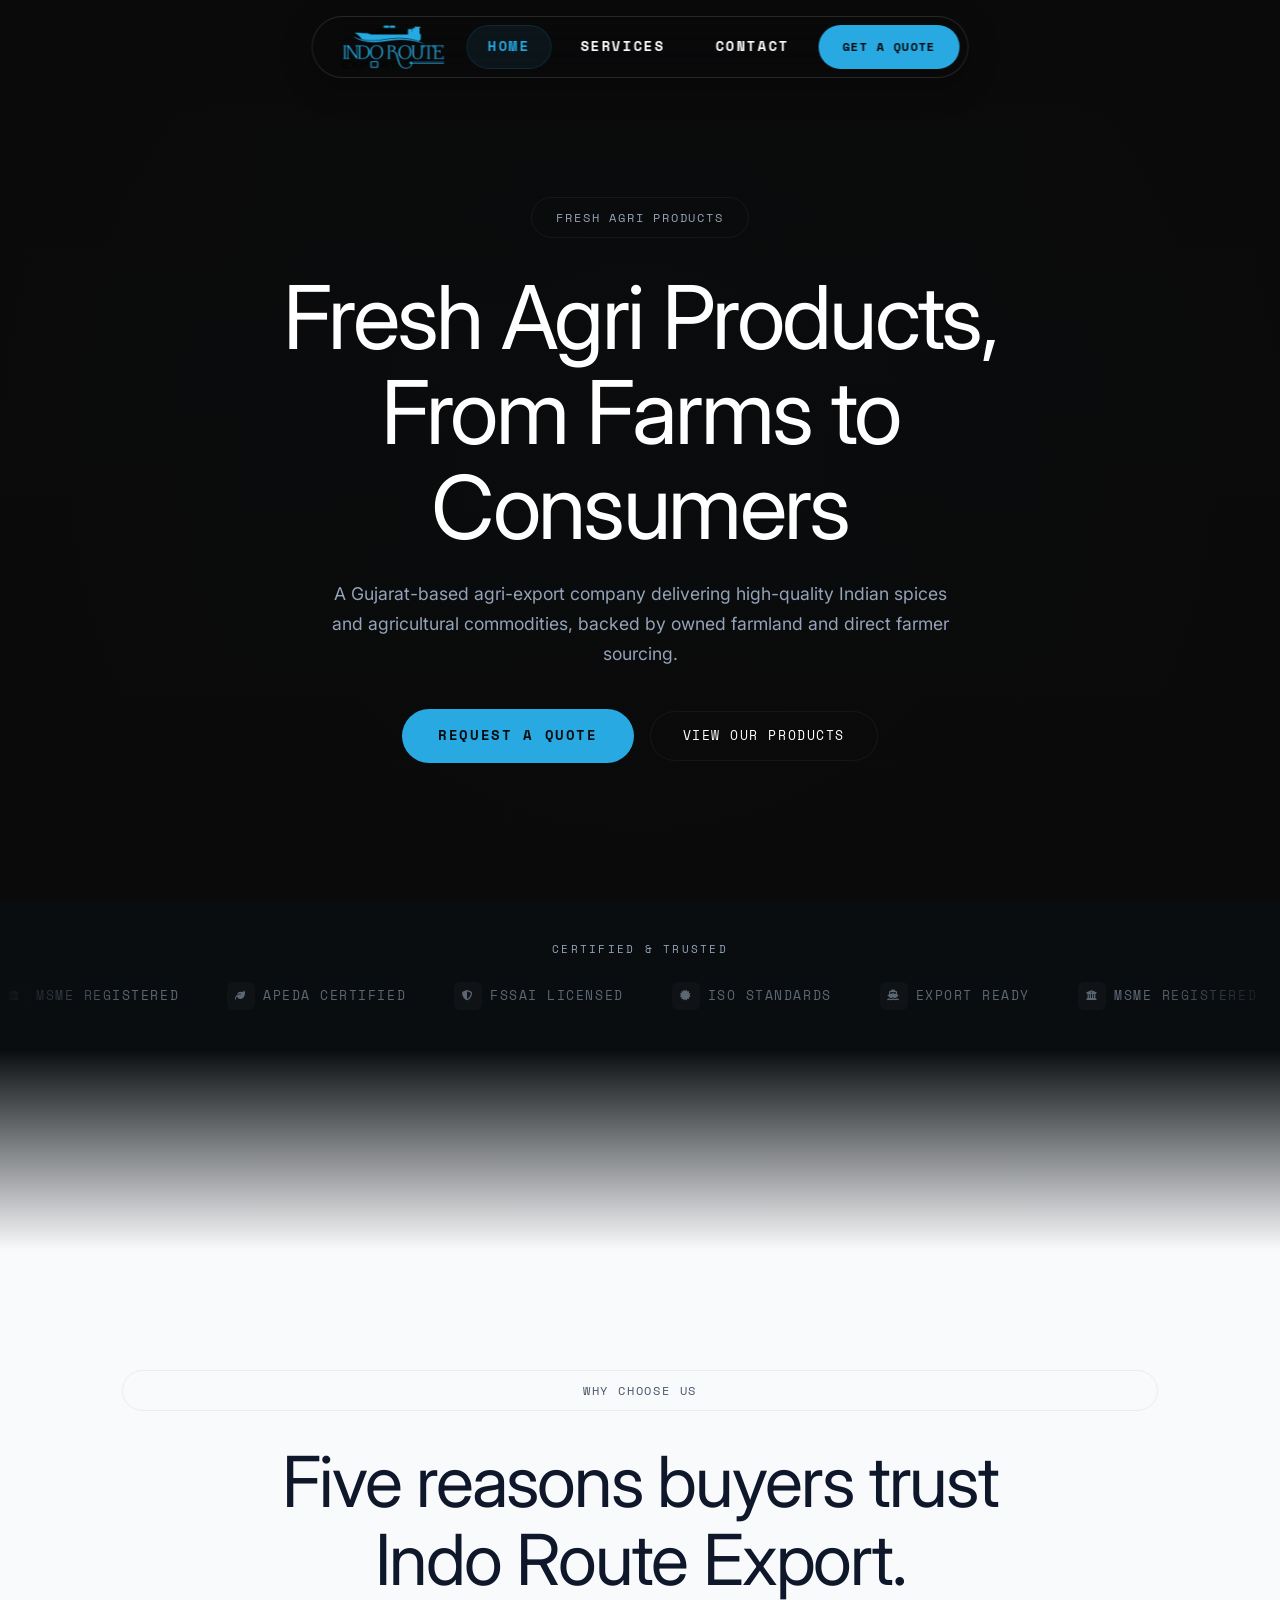
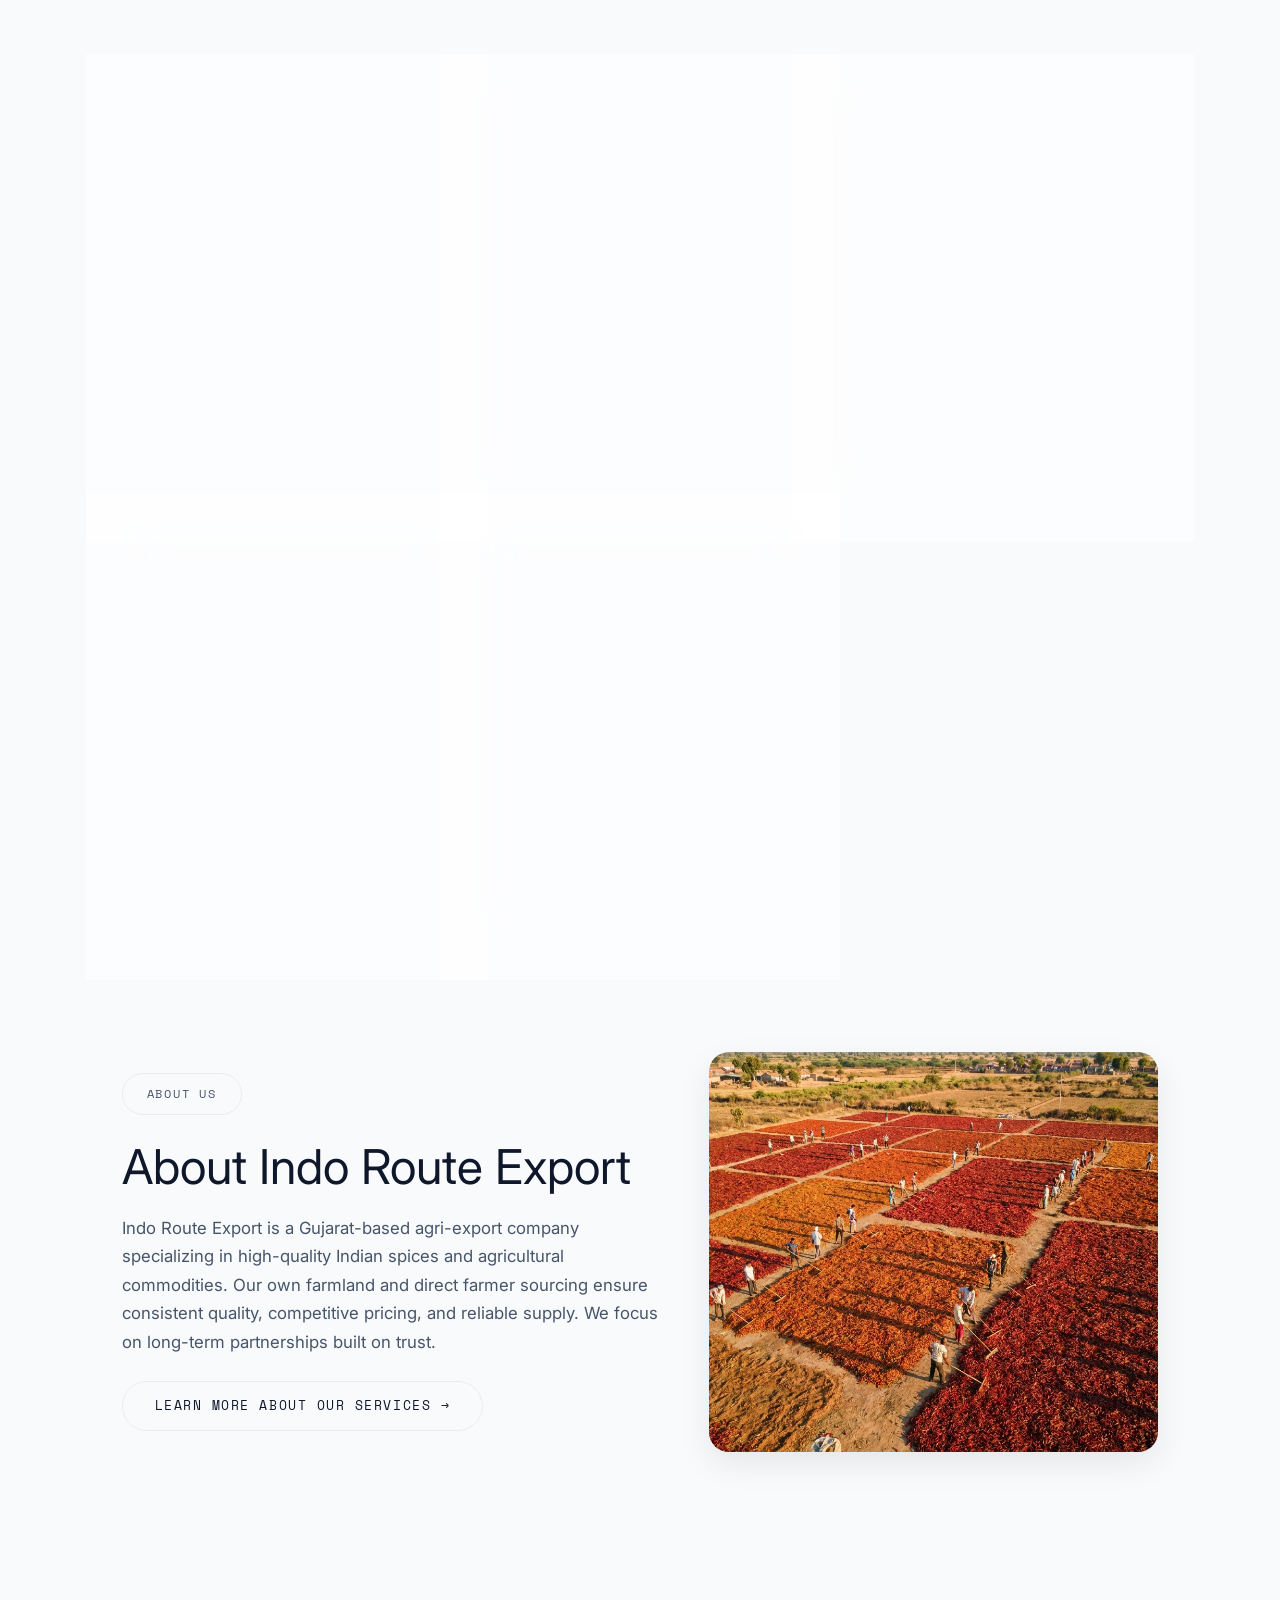
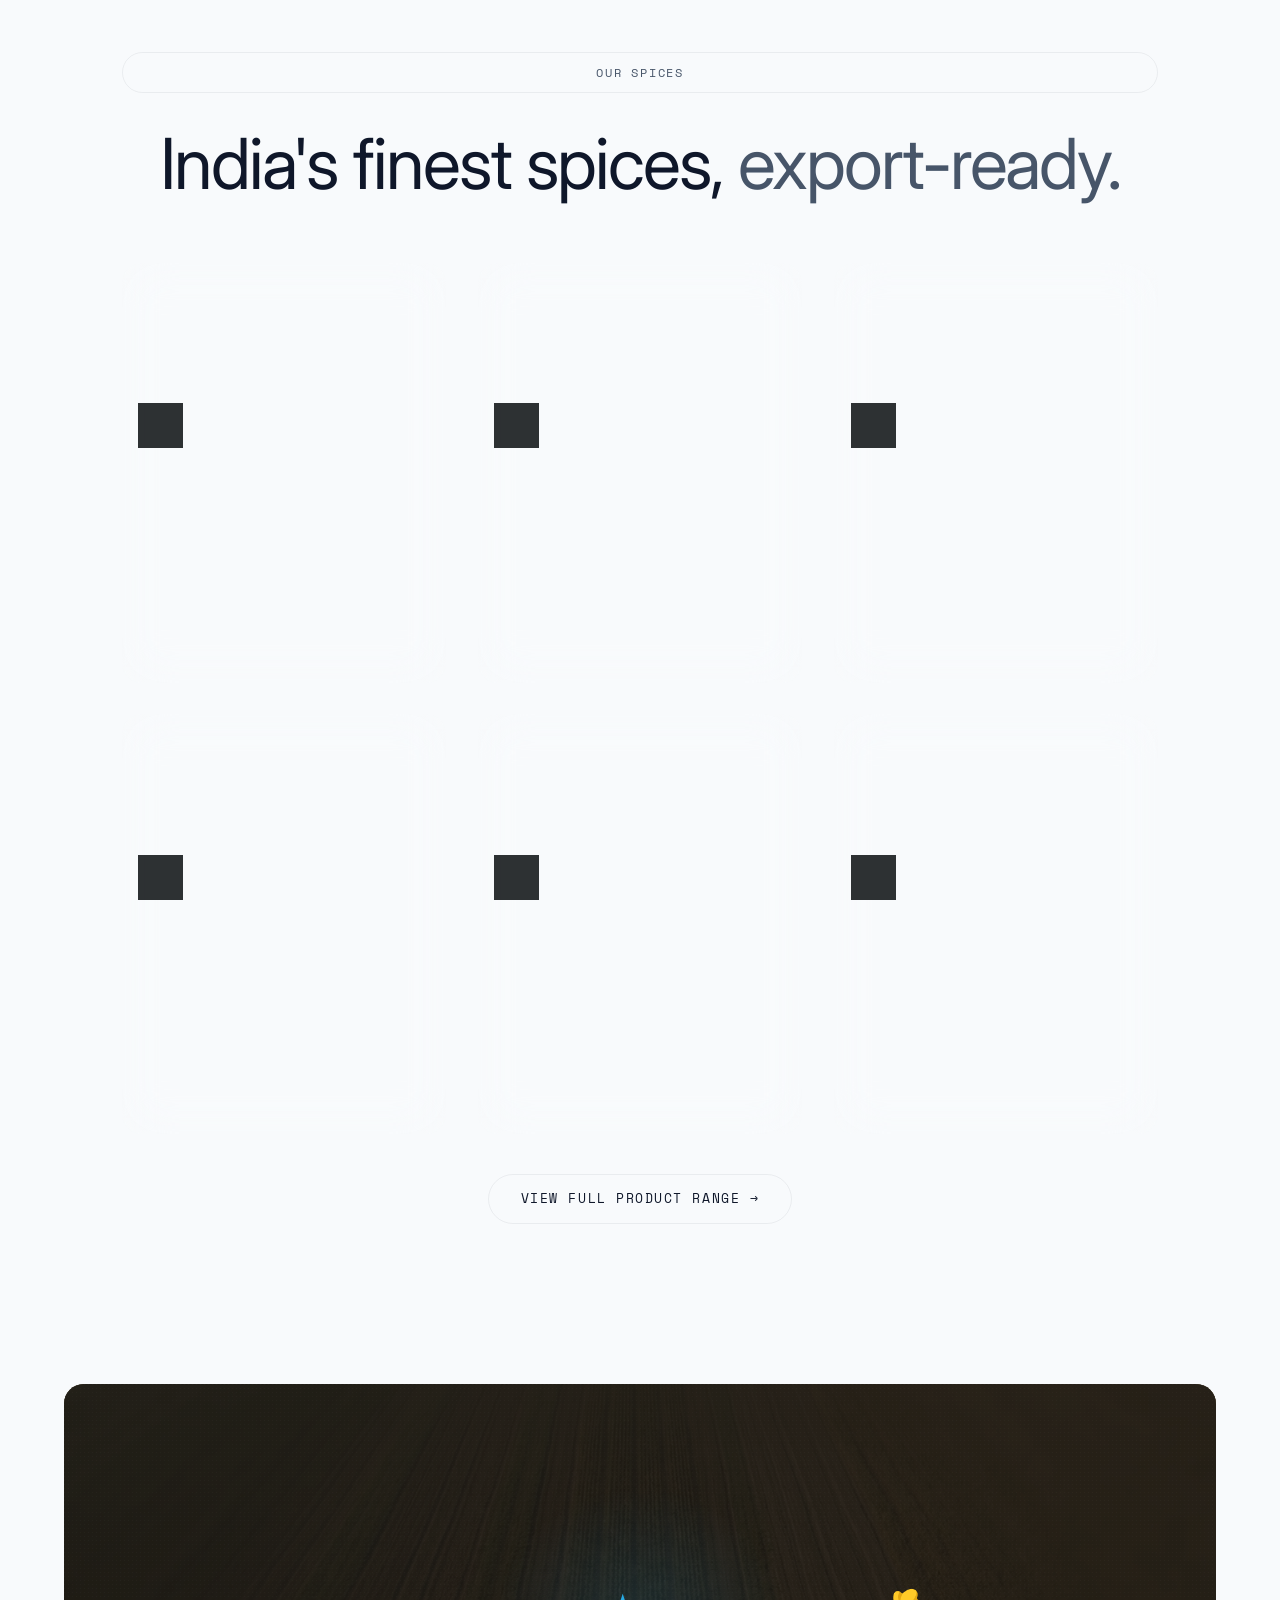
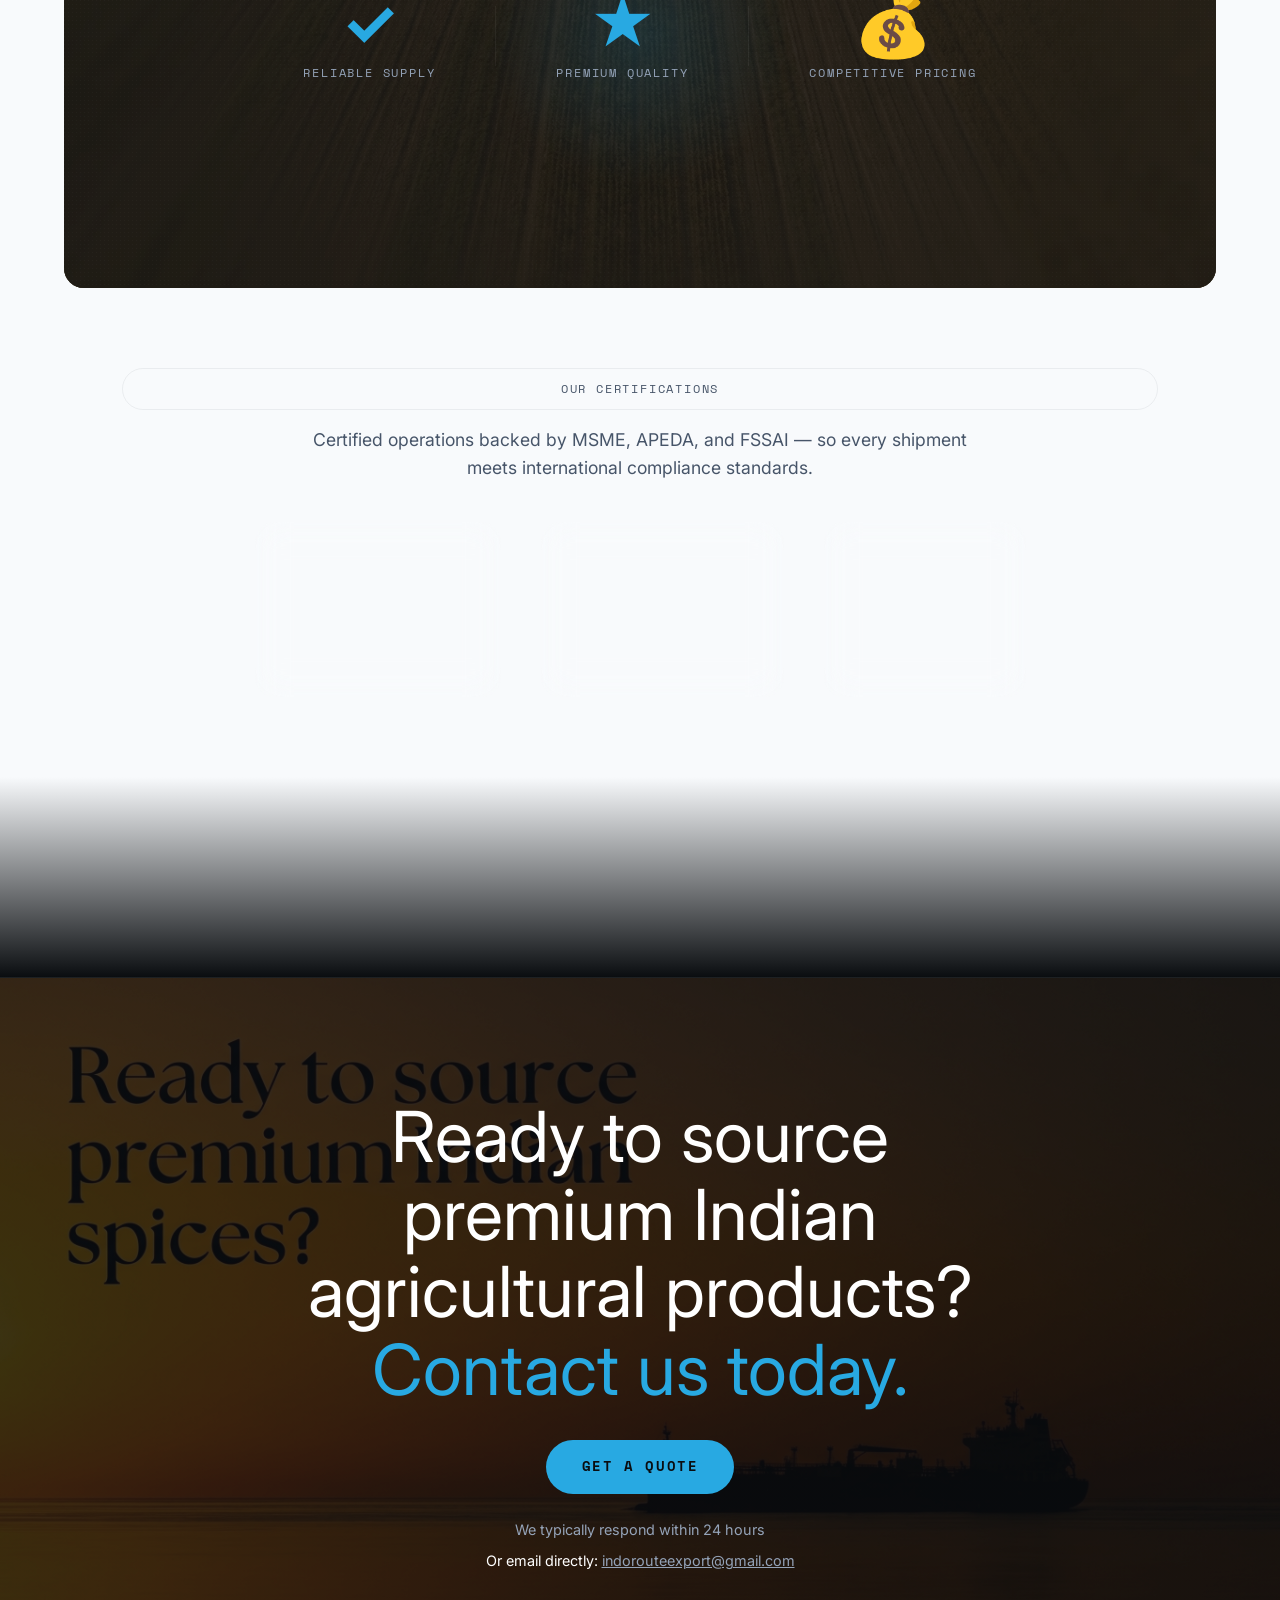
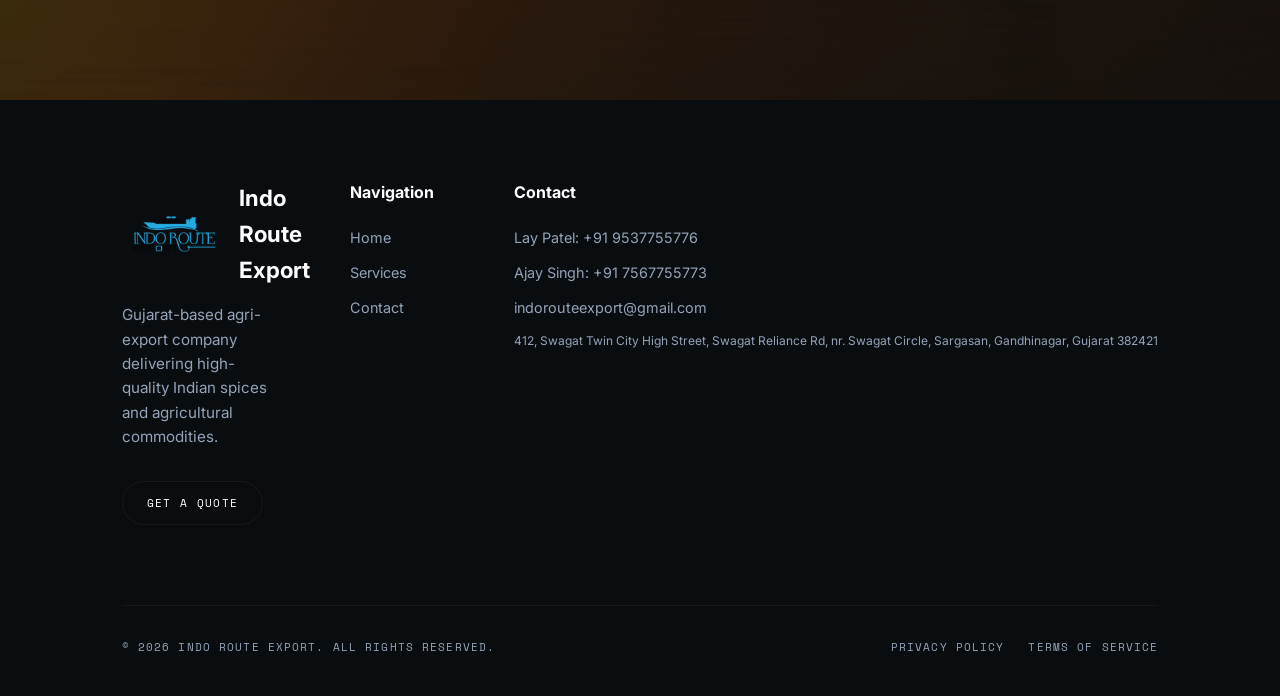
==== commit 80ccb4ab: "Integrate premium section-specific image assets and expand product catalogs" ====
--- a/index.html
+++ b/index.html
@@ -108,30 +108,50 @@
       <h2 class="services-heading fade-up">Five reasons buyers trust Indo Route Export.</h2>
 
       <div class="pillars-grid">
-        <div class="pillar-card fade-up">
-          <div class="pillar-icon">🌾</div>
-          <h3 class="pillar-title">Farm-to-export model</h3>
-          <p class="pillar-desc">Sourced directly from our owned farmland and direct farmer sourcing to ensure consistent quality and reliable supply.</p>
-        </div>
-        <div class="pillar-card fade-up">
-          <div class="pillar-icon">💰</div>
-          <h3 class="pillar-title">Cost advantage</h3>
-          <p class="pillar-desc">Direct sourcing and optimized operations lower overheads and eliminate intermediary costs for competitive pricing.</p>
-        </div>
-        <div class="pillar-card fade-up">
-          <div class="pillar-icon">✅</div>
-          <h3 class="pillar-title">Certified operations</h3>
-          <p class="pillar-desc">Certified backed by MSME, APEDA, and FSSAI, ensuring all operations meet international compliance standards.</p>
-        </div>
-        <div class="pillar-card fade-up">
-          <div class="pillar-icon">🚢</div>
-          <h3 class="pillar-title">Reliable logistics</h3>
-          <p class="pillar-desc">Consistent, timely shipments through direct access to major export ports such as Mundra and Nhava Sheva.</p>
-        </div>
-        <div class="pillar-card fade-up">
-          <div class="pillar-icon">📦</div>
-          <h3 class="pillar-title">Scalable supply</h3>
-          <p class="pillar-desc">Flexible supply capacity backed by extensive farmer sourcing to fulfill high-volume orders reliably.</p>
+        <div class="pillar-card fade-up" style="display: flex; flex-direction: column; justify-content: space-between; height: 100%;">
+          <div>
+            <div style="width: 100%; height: 160px; overflow: hidden; border-radius: var(--radius-sm); margin-bottom: 24px;">
+              <img src="assets/HOME SECTION/Direct Sourcing.jpeg" alt="Direct Sourcing" style="width: 100%; height: 100%; object-fit: cover;" loading="lazy">
+            </div>
+            <h3 class="pillar-title">Farm-to-export model</h3>
+            <p class="pillar-desc">Sourced directly from our owned farmland and direct farmer sourcing to ensure consistent quality and reliable supply.</p>
+          </div>
+        </div>
+        <div class="pillar-card fade-up" style="display: flex; flex-direction: column; justify-content: space-between; height: 100%;">
+          <div>
+            <div style="width: 100%; height: 160px; overflow: hidden; border-radius: var(--radius-sm); margin-bottom: 24px;">
+              <img src="assets/HOME SECTION/Cost Advantage.jpeg" alt="Cost Advantage" style="width: 100%; height: 100%; object-fit: cover;" loading="lazy">
+            </div>
+            <h3 class="pillar-title">Cost advantage</h3>
+            <p class="pillar-desc">Direct sourcing and optimized operations lower overheads and eliminate intermediary costs for competitive pricing.</p>
+          </div>
+        </div>
+        <div class="pillar-card fade-up" style="display: flex; flex-direction: column; justify-content: space-between; height: 100%;">
+          <div>
+            <div style="width: 100%; height: 160px; overflow: hidden; border-radius: var(--radius-sm); margin-bottom: 24px;">
+              <img src="assets/HOME SECTION/Certified Quality.jpeg" alt="Certified Operations" style="width: 100%; height: 100%; object-fit: cover;" loading="lazy">
+            </div>
+            <h3 class="pillar-title">Certified operations</h3>
+            <p class="pillar-desc">Certified backed by MSME, APEDA, and FSSAI, ensuring all operations meet international compliance standards.</p>
+          </div>
+        </div>
+        <div class="pillar-card fade-up" style="display: flex; flex-direction: column; justify-content: space-between; height: 100%;">
+          <div>
+            <div style="width: 100%; height: 160px; overflow: hidden; border-radius: var(--radius-sm); margin-bottom: 24px;">
+              <img src="assets/HOME SECTION/Timely Shipments.jpeg" alt="Direct Port Access" style="width: 100%; height: 100%; object-fit: cover;" loading="lazy">
+            </div>
+            <h3 class="pillar-title">Reliable logistics</h3>
+            <p class="pillar-desc">Consistent, timely shipments through direct access to major export ports such as Mundra and Nhava Sheva.</p>
+          </div>
+        </div>
+        <div class="pillar-card fade-up" style="display: flex; flex-direction: column; justify-content: space-between; height: 100%;">
+          <div>
+            <div style="width: 100%; height: 160px; overflow: hidden; border-radius: var(--radius-sm); margin-bottom: 24px;">
+              <img src="assets/HOME SECTION/Custom Packaging.jpeg" alt="Custom Packaging" style="width: 100%; height: 100%; object-fit: cover;" loading="lazy">
+            </div>
+            <h3 class="pillar-title">Scalable supply</h3>
+            <p class="pillar-desc">Flexible supply capacity backed by extensive farmer sourcing to fulfill high-volume orders reliably.</p>
+          </div>
         </div>
       </div>
     </div>
@@ -148,7 +168,7 @@
           <a href="services.html" class="btn-outline light" style="margin-top:24px;">Learn More About Our Services →</a>
         </div>
         <div class="about-teaser-image fade-up">
-          <img src="poster-chillies.jpg" alt="Spice Drying Farm Field" loading="lazy" width="600" height="400">
+          <img src="assets/HOME SECTION/About section.jpeg" alt="Spice Drying Farm Field" loading="lazy" width="600" height="400">
         </div>
       </div>
     </div>
@@ -162,107 +182,99 @@
       <h2 class="selected-work-heading fade-up">India's finest spices, <span class="muted">export-ready.</span></h2>
 
       <div class="work-grid products-grid">
-        <a href="services.html" class="work-card fade-up" style="background: linear-gradient(135deg,rgba(40,169,226,0.03),rgba(10,13,16,0.5));">
-          <div class="card-icon-container"><i class="fas fa-pepper-hot"></i></div>
-          <div class="card-content-block">
-            <span class="card-category">Indian Spice</span>
-            <h3 class="card-title">Cumin Seed</h3>
-            <p class="card-desc">Export-grade cumin sourced directly from Gujarat farms</p>
-          </div>
-          <div class="card-tag-row">
-            <span class="tag-pill">Gujarat Farms</span>
-            <span class="tag-pill">Direct Sourcing</span>
-          </div>
-        </a>
-
-        <a href="services.html" class="work-card fade-up" style="background: linear-gradient(135deg,rgba(40,169,226,0.03),rgba(10,13,16,0.5));">
-          <div class="card-icon-container"><i class="fas fa-leaf"></i></div>
-          <div class="card-content-block">
-            <span class="card-category">Indian Spice</span>
-            <h3 class="card-title">Coriander Seed</h3>
-            <p class="card-desc">Premium quality coriander, cleaned and export-ready</p>
-          </div>
-          <div class="card-tag-row">
-            <span class="tag-pill">Cleaned</span>
-            <span class="tag-pill">Export-ready</span>
-          </div>
-        </a>
-
-        <a href="services.html" class="work-card fade-up" style="background: linear-gradient(135deg,rgba(40,169,226,0.03),rgba(10,13,16,0.5));">
-          <div class="card-icon-container"><i class="fas fa-circle"></i></div>
-          <div class="card-content-block">
-            <span class="card-category">Oil Seed</span>
-            <h3 class="card-title">Sesame Seed</h3>
-            <p class="card-desc">Consistent quality sesame for global buyers</p>
-          </div>
-          <div class="card-tag-row">
-            <span class="tag-pill">Global Quality</span>
-            <span class="tag-pill">Consistent Supply</span>
-          </div>
-        </a>
-
-        <a href="services.html" class="work-card fade-up" style="background: linear-gradient(135deg,rgba(40,169,226,0.03),rgba(10,13,16,0.5));">
-          <div class="card-icon-container"><i class="fas fa-seedling"></i></div>
-          <div class="card-content-block">
-            <span class="card-category">Indian Spice</span>
-            <h3 class="card-title">Ajwain Seed</h3>
-            <p class="card-desc">Premium ajwain seeds sourced directly from trusted regional farms</p>
-          </div>
-          <div class="card-tag-row">
-            <span class="tag-pill">Direct Sourcing</span>
-            <span class="tag-pill">Trusted Farms</span>
-          </div>
-        </a>
-
-        <a href="services.html" class="work-card fade-up" style="background: linear-gradient(135deg,rgba(40,169,226,0.03),rgba(10,13,16,0.5));">
-          <div class="card-icon-container"><i class="fas fa-circle"></i></div>
-          <div class="card-content-block">
-            <span class="card-category">Oil Seed</span>
-            <h3 class="card-title">Mustard Seed</h3>
-            <p class="card-desc">Reliable supply of premium quality export-grade mustard seeds</p>
-          </div>
-          <div class="card-tag-row">
-            <span class="tag-pill">Reliable Supply</span>
-            <span class="tag-pill">Export Grade</span>
-          </div>
-        </a>
-
-        <a href="services.html" class="work-card fade-up" style="background: linear-gradient(135deg,rgba(40,169,226,0.03),rgba(10,13,16,0.5));">
-          <div class="card-icon-container"><i class="fas fa-carrot"></i></div>
-          <div class="card-content-block">
-            <span class="card-category">Fresh Produce</span>
-            <h3 class="card-title">Onion</h3>
-            <p class="card-desc">Fresh, sorted export-grade red and white onions</p>
-          </div>
-          <div class="card-tag-row">
-            <span class="tag-pill">Fresh</span>
-            <span class="tag-pill">Export Grade</span>
-          </div>
-        </a>
-
-        <a href="services.html" class="work-card fade-up" style="background: linear-gradient(135deg,rgba(40,169,226,0.03),rgba(10,13,16,0.5));">
-          <div class="card-icon-container"><i class="fas fa-apple-whole"></i></div>
-          <div class="card-content-block">
-            <span class="card-category">Fresh Fruit</span>
-            <h3 class="card-title">Alphonso Mango</h3>
-            <p class="card-desc">Premium Indian Alphonso mangoes, carefully export packed</p>
-          </div>
-          <div class="card-tag-row">
-            <span class="tag-pill">Alphonso</span>
-            <span class="tag-pill">Export Packed</span>
-          </div>
-        </a>
-
-        <a href="services.html" class="work-card fade-up" style="background: linear-gradient(135deg,rgba(40,169,226,0.03),rgba(10,13,16,0.5));">
-          <div class="card-icon-container"><i class="fas fa-lemon"></i></div>
-          <div class="card-content-block">
-            <span class="card-category">Fresh Fruit</span>
-            <h3 class="card-title">Banana</h3>
-            <p class="card-desc">Fresh, green and semi-ripe export-ready bananas</p>
-          </div>
-          <div class="card-tag-row">
-            <span class="tag-pill">Fresh</span>
-            <span class="tag-pill">Export Ready</span>
+        <a href="services.html" class="work-card fade-up" style="padding: 0; overflow: hidden; display: flex; flex-direction: column; background: var(--card-light); border: 1px solid var(--card-light-border);">
+          <div style="width: 100%; height: 200px; overflow: hidden; position: relative;">
+            <img src="assets/PRODUCT-CARD/Cumin Seeds.jpeg" alt="Cumin Seeds" style="width: 100%; height: 100%; object-fit: cover; transition: transform var(--transition);" loading="lazy">
+            <div class="card-icon-container" style="position: absolute; bottom: 16px; left: 16px; margin: 0; background: rgba(10,13,16,0.85); backdrop-filter: blur(8px); border: 1px solid rgba(255,255,255,0.1); width: 44px; height: 44px; font-size: 1.3rem; color: var(--accent);"><i class="fas fa-pepper-hot"></i></div>
+          </div>
+          <div class="card-content-block" style="padding: 24px 28px 28px;">
+            <span class="card-category">Indian Spice</span>
+            <h3 class="card-title" style="margin-top: 4px; color: var(--text-dark);">Cumin Seed</h3>
+            <p class="card-desc" style="margin-bottom: 20px; font-size: 0.88rem; color: var(--text-dark-muted);">Export-grade cumin sourced directly from Gujarat farms</p>
+            <div class="card-tag-row">
+              <span class="tag-pill">Gujarat Farms</span>
+              <span class="tag-pill">Direct Sourcing</span>
+            </div>
+          </div>
+        </a>
+
+        <a href="services.html" class="work-card fade-up" style="padding: 0; overflow: hidden; display: flex; flex-direction: column; background: var(--card-light); border: 1px solid var(--card-light-border);">
+          <div style="width: 100%; height: 200px; overflow: hidden; position: relative;">
+            <img src="assets/PRODUCT-CARD/Coriander.jpeg" alt="Coriander" style="width: 100%; height: 100%; object-fit: cover; transition: transform var(--transition);" loading="lazy">
+            <div class="card-icon-container" style="position: absolute; bottom: 16px; left: 16px; margin: 0; background: rgba(10,13,16,0.85); backdrop-filter: blur(8px); border: 1px solid rgba(255,255,255,0.1); width: 44px; height: 44px; font-size: 1.3rem; color: var(--accent);"><i class="fas fa-leaf"></i></div>
+          </div>
+          <div class="card-content-block" style="padding: 24px 28px 28px;">
+            <span class="card-category">Indian Spice</span>
+            <h3 class="card-title" style="margin-top: 4px; color: var(--text-dark);">Coriander Seed</h3>
+            <p class="card-desc" style="margin-bottom: 20px; font-size: 0.88rem; color: var(--text-dark-muted);">Premium quality coriander, cleaned and export-ready</p>
+            <div class="card-tag-row">
+              <span class="tag-pill">Cleaned</span>
+              <span class="tag-pill">Export-ready</span>
+            </div>
+          </div>
+        </a>
+
+        <a href="services.html" class="work-card fade-up" style="padding: 0; overflow: hidden; display: flex; flex-direction: column; background: var(--card-light); border: 1px solid var(--card-light-border);">
+          <div style="width: 100%; height: 200px; overflow: hidden; position: relative;">
+            <img src="assets/PRODUCT-CARD/Black Pepper.jpeg" alt="Black Pepper" style="width: 100%; height: 100%; object-fit: cover; transition: transform var(--transition);" loading="lazy">
+            <div class="card-icon-container" style="position: absolute; bottom: 16px; left: 16px; margin: 0; background: rgba(10,13,16,0.85); backdrop-filter: blur(8px); border: 1px solid rgba(255,255,255,0.1); width: 44px; height: 44px; font-size: 1.3rem; color: var(--accent);"><i class="fas fa-circle-notch"></i></div>
+          </div>
+          <div class="card-content-block" style="padding: 24px 28px 28px;">
+            <span class="card-category">Indian Spice</span>
+            <h3 class="card-title" style="margin-top: 4px; color: var(--text-dark);">Black Pepper</h3>
+            <p class="card-desc" style="margin-bottom: 20px; font-size: 0.88rem; color: var(--text-dark-muted);">Premium bold pepper, dried and graded for global markets</p>
+            <div class="card-tag-row">
+              <span class="tag-pill">Premium Bold</span>
+              <span class="tag-pill">Malabar Origin</span>
+            </div>
+          </div>
+        </a>
+
+        <a href="services.html" class="work-card fade-up" style="padding: 0; overflow: hidden; display: flex; flex-direction: column; background: var(--card-light); border: 1px solid var(--card-light-border);">
+          <div style="width: 100%; height: 200px; overflow: hidden; position: relative;">
+            <img src="assets/PRODUCT-CARD/Red Chili.jpeg" alt="Red Chili" style="width: 100%; height: 100%; object-fit: cover; transition: transform var(--transition);" loading="lazy">
+            <div class="card-icon-container" style="position: absolute; bottom: 16px; left: 16px; margin: 0; background: rgba(10,13,16,0.85); backdrop-filter: blur(8px); border: 1px solid rgba(255,255,255,0.1); width: 44px; height: 44px; font-size: 1.3rem; color: var(--accent);"><i class="fas fa-pepper-hot"></i></div>
+          </div>
+          <div class="card-content-block" style="padding: 24px 28px 28px;">
+            <span class="card-category">Indian Spice</span>
+            <h3 class="card-title" style="margin-top: 4px; color: var(--text-dark);">Red Chili</h3>
+            <p class="card-desc" style="margin-bottom: 20px; font-size: 0.88rem; color: var(--text-dark-muted);">Export-grade stemless red chilies, rich in color and heat</p>
+            <div class="card-tag-row">
+              <span class="tag-pill">Stemless</span>
+              <span class="tag-pill">Guntur Red</span>
+            </div>
+          </div>
+        </a>
+
+        <a href="services.html" class="work-card fade-up" style="padding: 0; overflow: hidden; display: flex; flex-direction: column; background: var(--card-light); border: 1px solid var(--card-light-border);">
+          <div style="width: 100%; height: 200px; overflow: hidden; position: relative;">
+            <img src="assets/PRODUCT-CARD/Turmeric.jpeg" alt="Turmeric" style="width: 100%; height: 100%; object-fit: cover; transition: transform var(--transition);" loading="lazy">
+            <div class="card-icon-container" style="position: absolute; bottom: 16px; left: 16px; margin: 0; background: rgba(10,13,16,0.85); backdrop-filter: blur(8px); border: 1px solid rgba(255,255,255,0.1); width: 44px; height: 44px; font-size: 1.3rem; color: var(--accent);"><i class="fas fa-seedling"></i></div>
+          </div>
+          <div class="card-content-block" style="padding: 24px 28px 28px;">
+            <span class="card-category">Indian Spice</span>
+            <h3 class="card-title" style="margin-top: 4px; color: var(--text-dark);">Turmeric</h3>
+            <p class="card-desc" style="margin-bottom: 20px; font-size: 0.88rem; color: var(--text-dark-muted);">High curcumin polished turmeric fingers and powder</p>
+            <div class="card-tag-row">
+              <span class="tag-pill">High Curcumin</span>
+              <span class="tag-pill">Polished</span>
+            </div>
+          </div>
+        </a>
+
+        <a href="services.html" class="work-card fade-up" style="padding: 0; overflow: hidden; display: flex; flex-direction: column; background: var(--card-light); border: 1px solid var(--card-light-border);">
+          <div style="width: 100%; height: 200px; overflow: hidden; position: relative;">
+            <img src="assets/PRODUCT-CARD/Fenugreek.jpeg" alt="Fenugreek" style="width: 100%; height: 100%; object-fit: cover; transition: transform var(--transition);" loading="lazy">
+            <div class="card-icon-container" style="position: absolute; bottom: 16px; left: 16px; margin: 0; background: rgba(10,13,16,0.85); backdrop-filter: blur(8px); border: 1px solid rgba(255,255,255,0.1); width: 44px; height: 44px; font-size: 1.3rem; color: var(--accent);"><i class="fas fa-circle-nodes"></i></div>
+          </div>
+          <div class="card-content-block" style="padding: 24px 28px 28px;">
+            <span class="card-category">Indian Spice</span>
+            <h3 class="card-title" style="margin-top: 4px; color: var(--text-dark);">Fenugreek</h3>
+            <p class="card-desc" style="margin-bottom: 20px; font-size: 0.88rem; color: var(--text-dark-muted);">Premium quality, sorted golden fenugreek seeds</p>
+            <div class="card-tag-row">
+              <span class="tag-pill">Machine Cleaned</span>
+              <span class="tag-pill">Gold Standard</span>
+            </div>
           </div>
         </a>
       </div>
--- a/styles.css
+++ b/styles.css
@@ -788,7 +788,7 @@
 .billboard-bg {
   position: absolute;
   inset: 0;
-  background: linear-gradient(135deg, #0a0a0a 0%, #1a2a0a 50%, #0a0a0a 100%);
+  background: linear-gradient(rgba(10, 10, 10, 0.65), rgba(10, 10, 10, 0.65)), url('assets/Stats strip background/Aerial_photo_farmland_rows_haze_.jpeg') no-repeat center/cover;
   display: flex;
   align-items: center;
   justify-content: center;
@@ -1104,12 +1104,15 @@
 }
 .faq-item.active .faq-answer { max-height: 300px; }
 
-/* ======= FINAL CTA ======= */
 .final-cta-section {
   padding: 120px 5%;
   text-align: center;
 }
-.final-cta-section.dark { background: var(--bg-dark); color: var(--text-light); }
+.final-cta-section.dark {
+  background: linear-gradient(rgba(10, 13, 16, 0.8), rgba(10, 13, 16, 0.8)), url('assets/Closing CTA banner/CLOSING BANNER.jpeg') no-repeat center/cover;
+  color: var(--text-light);
+  border-top: 1px solid rgba(255, 255, 255, 0.08);
+}
 .final-cta-section.light { background: var(--bg-light); color: var(--text-dark); }
 .final-cta-heading {
   font-size: clamp(2.5rem, 5.5vw, 4.5rem);
@@ -1218,9 +1221,9 @@
 
 /* ======= CASE STUDIES PAGE ======= */
 .cs-hero {
-  padding: 160px 5% 60px;
+  padding: 185px 5% 85px;
   text-align: center;
-  background: var(--bg-dark);
+  background: linear-gradient(rgba(10, 13, 16, 0.75), rgba(10, 13, 16, 0.75)), url('assets/SERVICE-PAGE/MAIN IMAGE.jpeg') no-repeat center/cover;
 }
 .cs-hero h1 {
   font-size: clamp(4rem, 10vw, 8rem);
@@ -1271,15 +1274,17 @@
   color: var(--text-dark);
 }
 .start-hero {
-  padding: 140px 5% 60px;
+  padding: 180px 5% 100px;
   text-align: center;
+  background: linear-gradient(rgba(10, 13, 16, 0.75), rgba(10, 13, 16, 0.75)), url('assets/CONTACT MAIN/CONTACT MAIN.jpeg') no-repeat center/cover;
+  color: var(--text-light);
 }
 .start-hero h1 {
   font-size: clamp(2.5rem, 5vw, 4rem);
   font-weight: 500;
   line-height: 1.15;
 }
-.start-hero h1 .muted { color: var(--text-dark-muted); }
+.start-hero h1 .muted { color: rgba(255, 255, 255, 0.65); }
 .start-content {
   display: grid;
   grid-template-columns: 1fr 1.3fr;
@@ -1925,64 +1930,136 @@
 /* ======= RESPONSIVE ======= */
 @media (max-width: 1024px) {
   .nav-header {
-    width: 90%;
-    max-width: 500px;
+    width: 100%;
+    max-width: 100%;
+    top: 0;
+    left: 0;
+    transform: none;
+    border-radius: 0;
+    border: none;
+    border-bottom: 1px solid rgba(255, 255, 255, 0.08);
+    padding: 0 5%;
+    height: 64px;
+    display: flex;
+    align-items: center;
     justify-content: space-between;
-    padding: 8px 8px 8px 18px;
+    background: rgba(10, 10, 10, 0.72);
+    backdrop-filter: blur(20px) saturate(180%);
+    -webkit-backdrop-filter: blur(20px) saturate(180%);
+    box-shadow: 0 4px 30px rgba(0, 0, 0, 0.2);
   }
   .nav-header.scrolled {
-    padding: 6px 6px 6px 18px;
+    padding: 0 5%;
+    height: 56px;
+    background: rgba(10, 10, 10, 0.9);
+    border-bottom: 1px solid rgba(255, 255, 255, 0.12);
   }
   .nav-logo {
-    width: 120px;
-    height: 38px;
+    width: 110px;
+    height: 36px;
+    display: flex;
+    align-items: center;
+    transition: all var(--transition);
   }
   .nav-toggle {
     display: flex;
+    align-items: center;
+    justify-content: center;
+    background: rgba(255, 255, 255, 0.03);
+    border: 1px solid rgba(255, 255, 255, 0.12);
+    border-radius: 8px;
+    width: 40px;
+    height: 40px;
+    padding: 0;
+    color: var(--text-light);
+    font-size: 1.05rem;
+    transition: all 0.3s cubic-bezier(0.16, 1, 0.3, 1);
+  }
+  .nav-toggle:hover, .nav-toggle:focus {
+    background: rgba(255, 255, 255, 0.08);
+    border-color: var(--accent);
+    color: var(--accent);
+  }
+  .nav-toggle:active {
+    transform: scale(0.95);
+    background: rgba(40, 169, 226, 0.1);
   }
   .nav-cta {
     display: none;
   }
   .nav-links {
-    position: fixed;
-    top: 76px;
-    left: 50%;
-    transform: translateX(-50%) translateY(-15px);
-    width: 90%;
-    max-width: 500px;
-    background: rgba(10, 13, 16, 0.95);
-    backdrop-filter: blur(24px) saturate(180%);
-    -webkit-backdrop-filter: blur(24px) saturate(180%);
-    border: 1px solid rgba(255, 255, 255, 0.12);
-    border-radius: var(--radius);
-    padding: 24px 16px;
+    position: absolute;
+    top: 100%;
+    left: 0;
+    right: 0;
+    width: 100%;
+    max-width: 100%;
+    background: rgba(10, 10, 10, 0.98);
+    backdrop-filter: blur(30px) saturate(190%);
+    -webkit-backdrop-filter: blur(30px) saturate(190%);
+    border: none;
+    border-bottom: 1px solid rgba(255, 255, 255, 0.08);
+    padding: 32px 24px;
     display: flex;
     flex-direction: column;
-    gap: 12px;
+    gap: 0;
     opacity: 0;
     pointer-events: none;
-    transition: opacity 0.4s cubic-bezier(0.16, 1, 0.3, 1), transform 0.4s cubic-bezier(0.16, 1, 0.3, 1);
-    box-shadow: 0 20px 40px rgba(0, 0, 0, 0.4);
+    transform: translateY(-10px);
+    transition: opacity 0.35s cubic-bezier(0.16, 1, 0.3, 1), transform 0.35s cubic-bezier(0.16, 1, 0.3, 1);
+    box-shadow: 0 25px 50px -12px rgba(0, 0, 0, 0.55);
     z-index: 999;
   }
   .nav-header.nav-open .nav-links {
     opacity: 1;
     pointer-events: all;
-    transform: translateX(-50%) translateY(0);
+    transform: translateY(0);
   }
   .nav-link {
     width: 100%;
-    text-align: center;
-    padding: 12px 24px;
-    border-radius: var(--radius-pill);
-  }
+    text-align: left;
+    padding: 16px 20px;
+    font-size: 1.15rem;
+    font-weight: 500;
+    letter-spacing: 0.04em;
+    border-radius: 0;
+    border: none;
+    border-bottom: 1px solid rgba(255, 255, 255, 0.05);
+    background: transparent;
+    color: rgba(255, 255, 255, 0.8);
+    opacity: 0;
+    transform: translateY(12px);
+    transition: opacity 0.35s cubic-bezier(0.16, 1, 0.3, 1), transform 0.35s cubic-bezier(0.16, 1, 0.3, 1), color 0.3s ease, background 0.3s ease;
+  }
+  .nav-link:hover {
+    background: rgba(255, 255, 255, 0.02);
+    color: var(--accent);
+  }
+  .nav-link.active {
+    color: var(--accent);
+    background: rgba(40, 169, 226, 0.05);
+    border-bottom: 1px solid var(--accent);
+  }
+  .nav-header.nav-open .nav-links .nav-link {
+    opacity: 1;
+    transform: translateY(0);
+  }
+  .nav-header.nav-open .nav-links .nav-link:nth-child(1) { transition-delay: 0.1s; }
+  .nav-header.nav-open .nav-links .nav-link:nth-child(2) { transition-delay: 0.15s; }
+  .nav-header.nav-open .nav-links .nav-link:nth-child(3) { transition-delay: 0.2s; }
+  .nav-header.nav-open .nav-links .nav-link:nth-child(4) { transition-delay: 0.25s; }
+
   .mobile-only-cta {
     display: inline-flex !important;
-    background: var(--accent);
-    color: var(--bg-dark);
+    background: var(--accent) !important;
+    color: var(--bg-dark) !important;
     font-weight: 700;
-    margin-top: 8px;
+    margin-top: 16px;
+    padding: 16px !important;
+    border-radius: var(--radius-pill) !important;
     justify-content: center;
+    border: none !important;
+    text-align: center !important;
   }
 
   .service-card { grid-template-columns: 1fr; }
@@ -2007,17 +2084,15 @@
 @media (max-width: 768px) {
   :root { --section-pad: 80px 5%; }
   .nav-header {
-    width: 92%;
-    padding: 8px 8px 8px 14px;
-    top: 12px;
+    top: 0;
+    padding: 0 5%;
   }
   .nav-header.scrolled {
-    padding: 6px 6px 6px 14px;
+    padding: 0 5%;
   }
   .nav-logo { width: 100px; height: 32px; }
   .nav-links {
-    top: 68px;
-    width: 92%;
+    width: 100%;
   }
   .stats-strip {
     flex-direction: column;
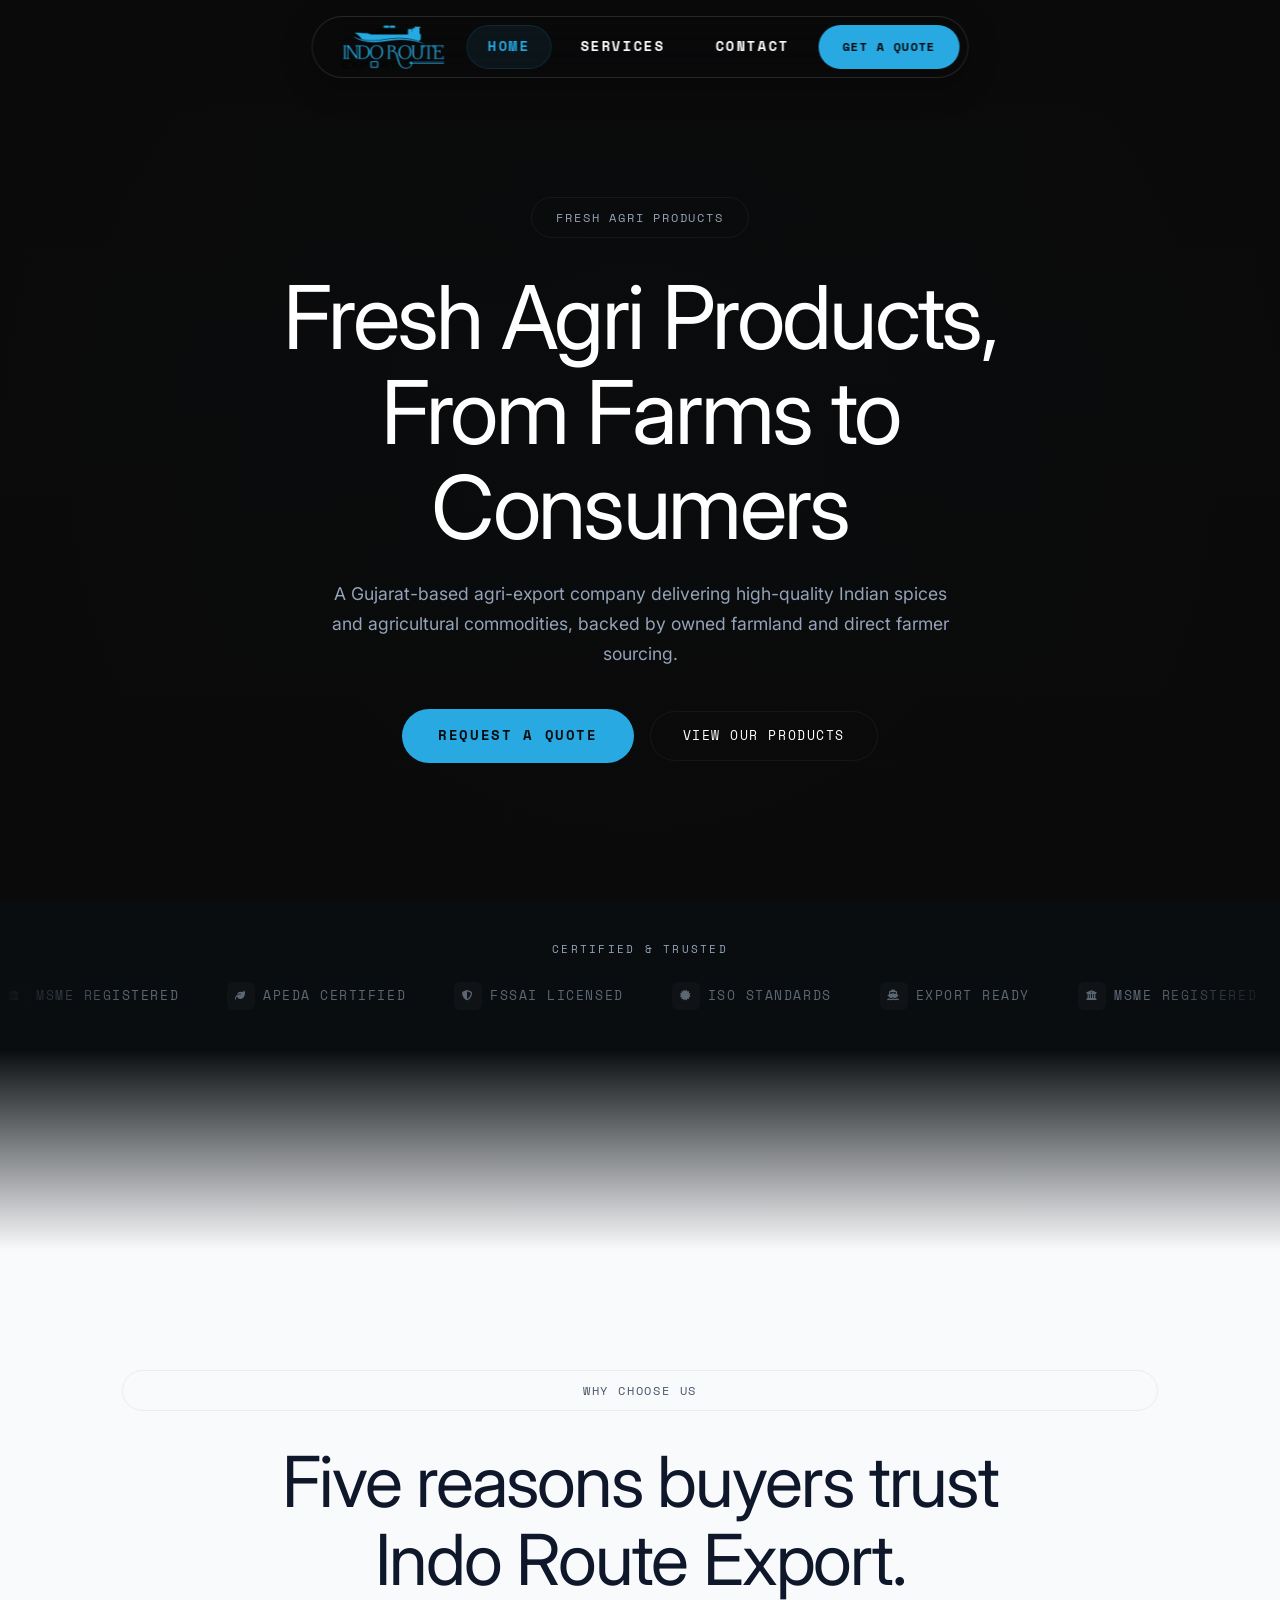
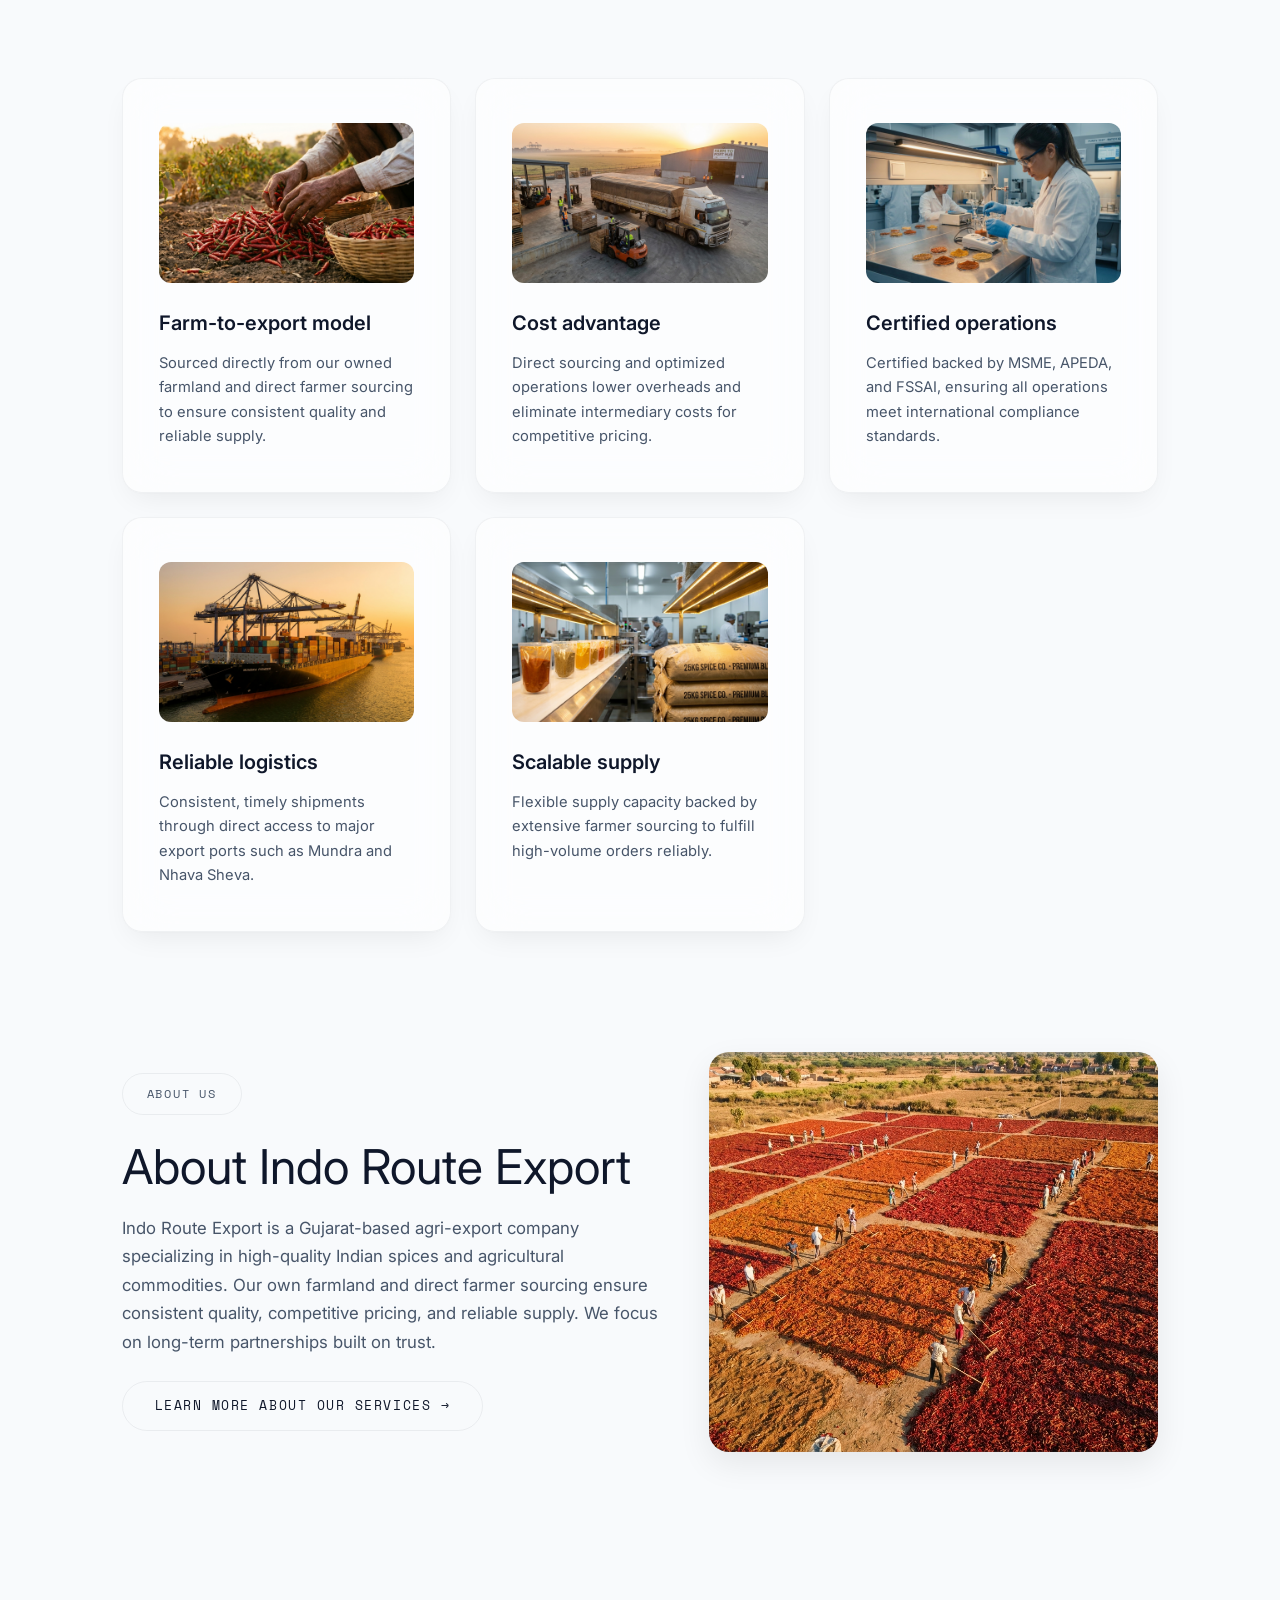
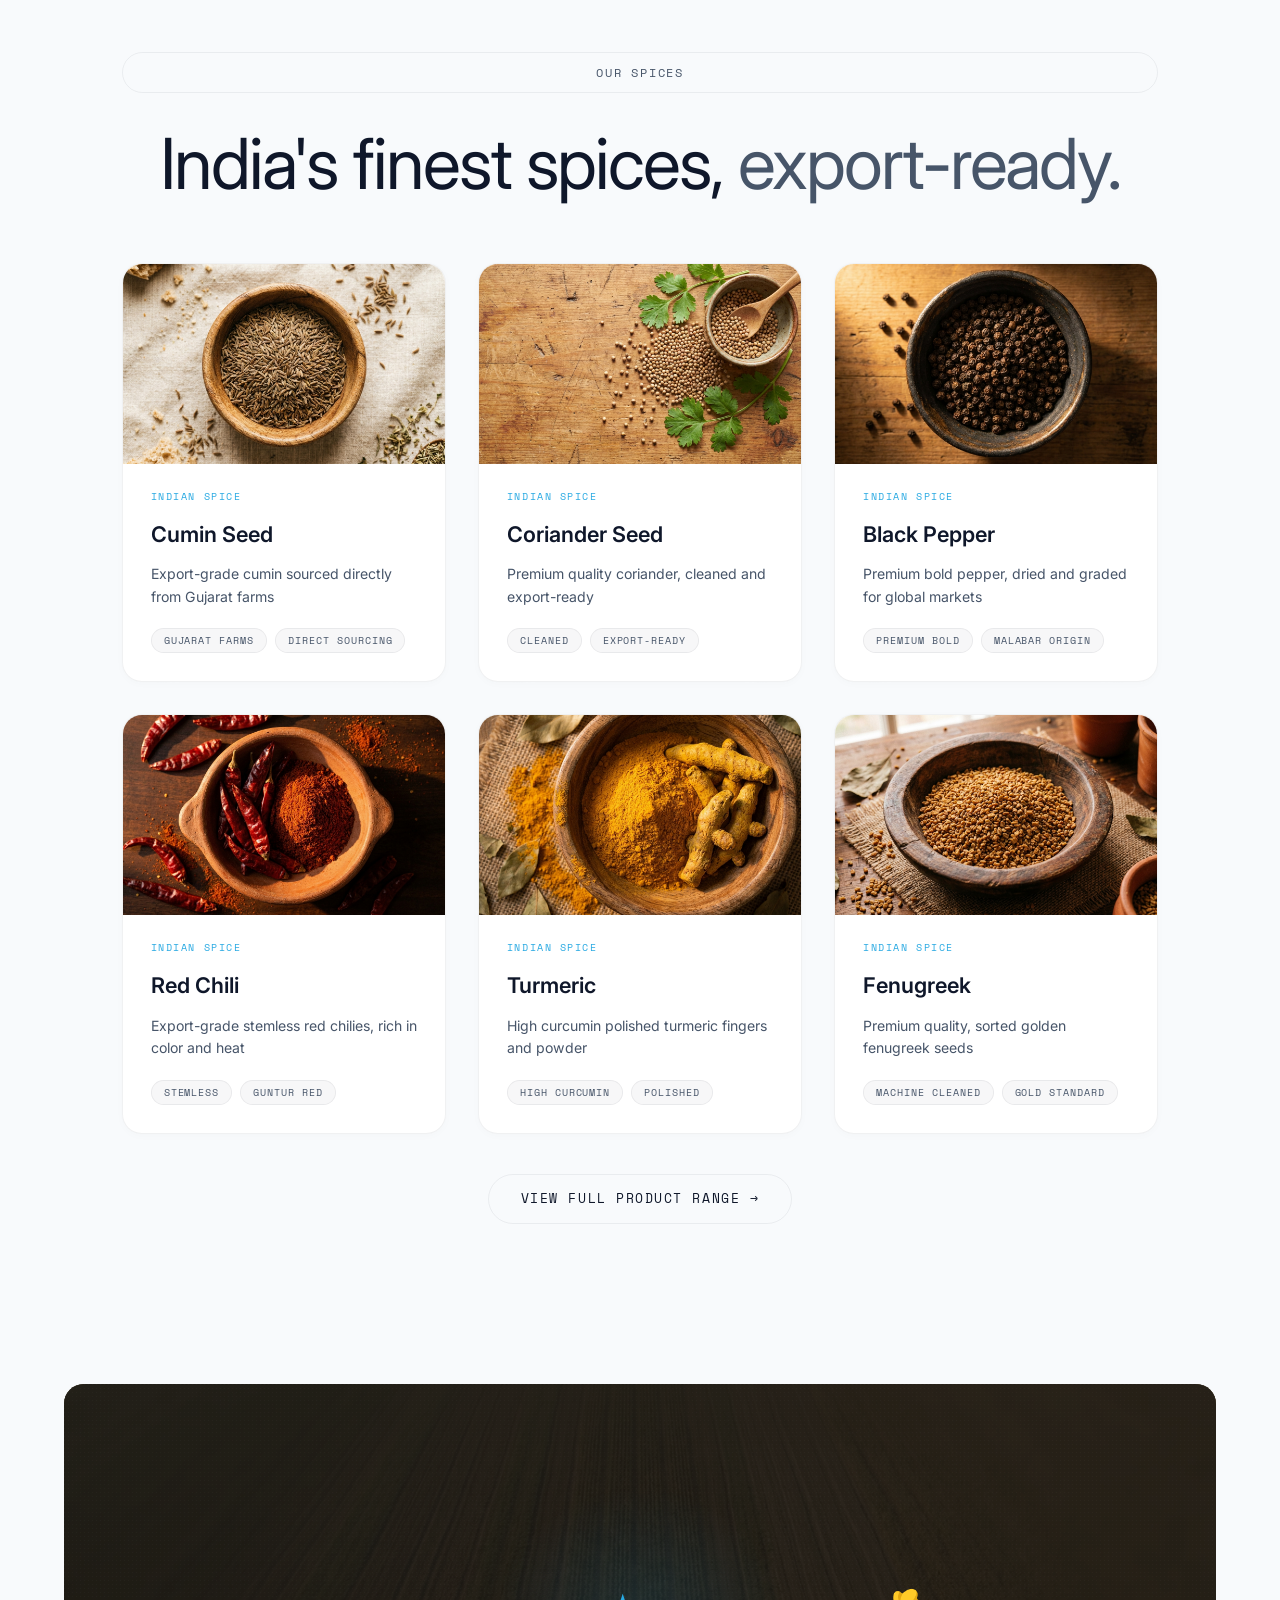
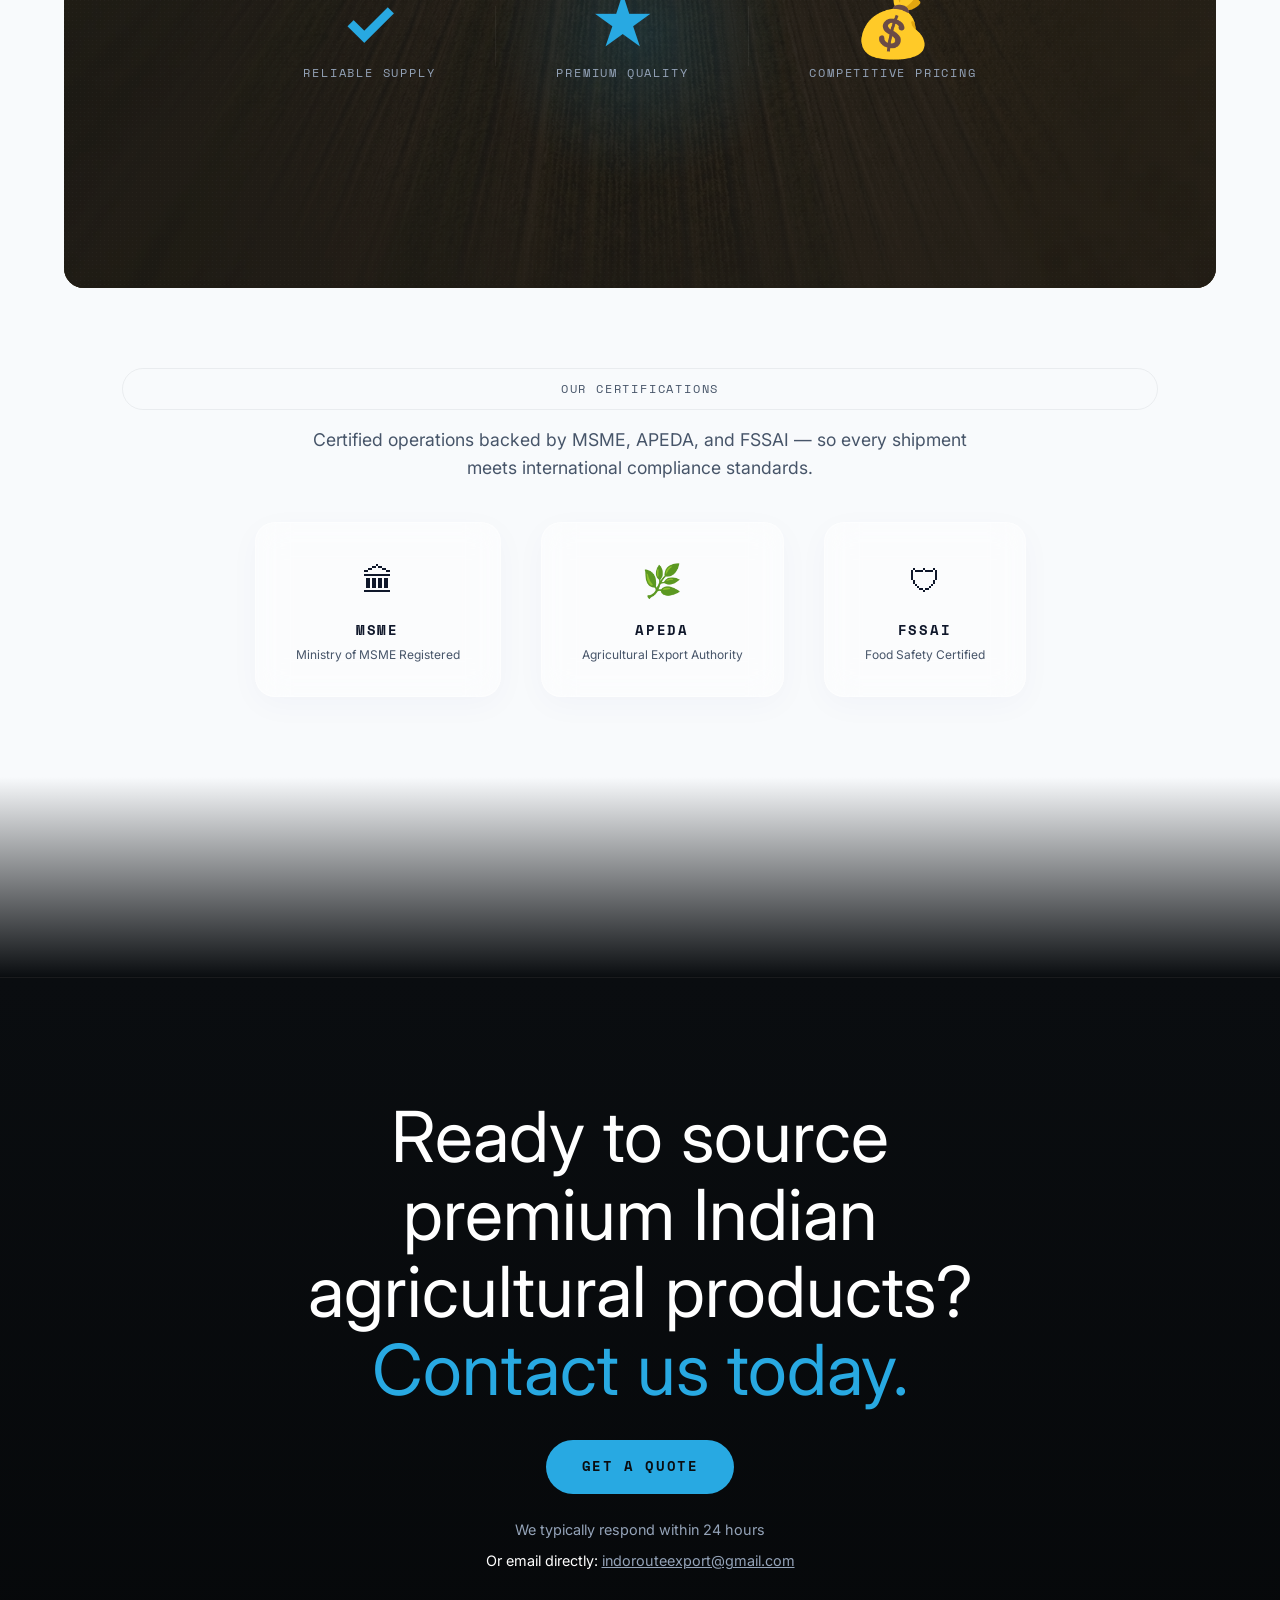
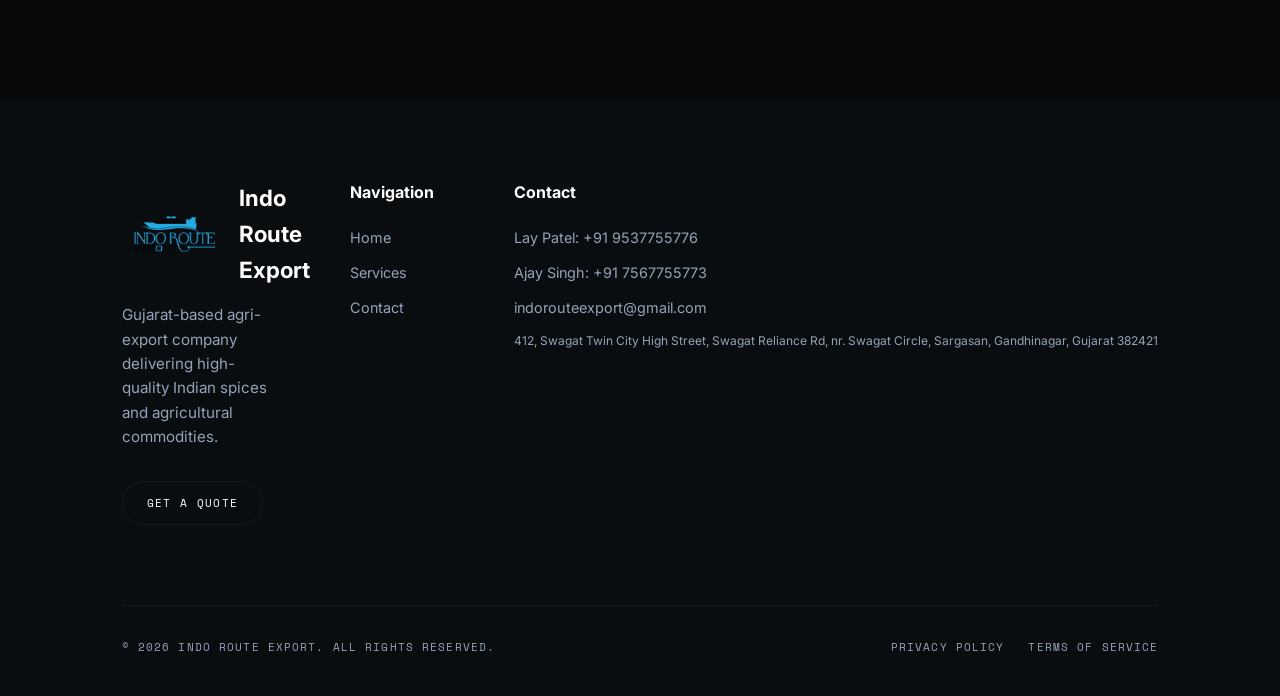
==== commit 4c86e789: "Remove overlay icon badges and closing CTA background image" ====
--- a/index.html
+++ b/index.html
@@ -185,7 +185,6 @@
         <a href="services.html" class="work-card fade-up" style="padding: 0; overflow: hidden; display: flex; flex-direction: column; background: var(--card-light); border: 1px solid var(--card-light-border);">
           <div style="width: 100%; height: 200px; overflow: hidden; position: relative;">
             <img src="assets/PRODUCT-CARD/Cumin Seeds.jpeg" alt="Cumin Seeds" style="width: 100%; height: 100%; object-fit: cover; transition: transform var(--transition);" loading="lazy">
-            <div class="card-icon-container" style="position: absolute; bottom: 16px; left: 16px; margin: 0; background: rgba(10,13,16,0.85); backdrop-filter: blur(8px); border: 1px solid rgba(255,255,255,0.1); width: 44px; height: 44px; font-size: 1.3rem; color: var(--accent);"><i class="fas fa-pepper-hot"></i></div>
           </div>
           <div class="card-content-block" style="padding: 24px 28px 28px;">
             <span class="card-category">Indian Spice</span>
@@ -201,7 +200,6 @@
         <a href="services.html" class="work-card fade-up" style="padding: 0; overflow: hidden; display: flex; flex-direction: column; background: var(--card-light); border: 1px solid var(--card-light-border);">
           <div style="width: 100%; height: 200px; overflow: hidden; position: relative;">
             <img src="assets/PRODUCT-CARD/Coriander.jpeg" alt="Coriander" style="width: 100%; height: 100%; object-fit: cover; transition: transform var(--transition);" loading="lazy">
-            <div class="card-icon-container" style="position: absolute; bottom: 16px; left: 16px; margin: 0; background: rgba(10,13,16,0.85); backdrop-filter: blur(8px); border: 1px solid rgba(255,255,255,0.1); width: 44px; height: 44px; font-size: 1.3rem; color: var(--accent);"><i class="fas fa-leaf"></i></div>
           </div>
           <div class="card-content-block" style="padding: 24px 28px 28px;">
             <span class="card-category">Indian Spice</span>
@@ -217,7 +215,6 @@
         <a href="services.html" class="work-card fade-up" style="padding: 0; overflow: hidden; display: flex; flex-direction: column; background: var(--card-light); border: 1px solid var(--card-light-border);">
           <div style="width: 100%; height: 200px; overflow: hidden; position: relative;">
             <img src="assets/PRODUCT-CARD/Black Pepper.jpeg" alt="Black Pepper" style="width: 100%; height: 100%; object-fit: cover; transition: transform var(--transition);" loading="lazy">
-            <div class="card-icon-container" style="position: absolute; bottom: 16px; left: 16px; margin: 0; background: rgba(10,13,16,0.85); backdrop-filter: blur(8px); border: 1px solid rgba(255,255,255,0.1); width: 44px; height: 44px; font-size: 1.3rem; color: var(--accent);"><i class="fas fa-circle-notch"></i></div>
           </div>
           <div class="card-content-block" style="padding: 24px 28px 28px;">
             <span class="card-category">Indian Spice</span>
@@ -233,7 +230,6 @@
         <a href="services.html" class="work-card fade-up" style="padding: 0; overflow: hidden; display: flex; flex-direction: column; background: var(--card-light); border: 1px solid var(--card-light-border);">
           <div style="width: 100%; height: 200px; overflow: hidden; position: relative;">
             <img src="assets/PRODUCT-CARD/Red Chili.jpeg" alt="Red Chili" style="width: 100%; height: 100%; object-fit: cover; transition: transform var(--transition);" loading="lazy">
-            <div class="card-icon-container" style="position: absolute; bottom: 16px; left: 16px; margin: 0; background: rgba(10,13,16,0.85); backdrop-filter: blur(8px); border: 1px solid rgba(255,255,255,0.1); width: 44px; height: 44px; font-size: 1.3rem; color: var(--accent);"><i class="fas fa-pepper-hot"></i></div>
           </div>
           <div class="card-content-block" style="padding: 24px 28px 28px;">
             <span class="card-category">Indian Spice</span>
@@ -249,7 +245,6 @@
         <a href="services.html" class="work-card fade-up" style="padding: 0; overflow: hidden; display: flex; flex-direction: column; background: var(--card-light); border: 1px solid var(--card-light-border);">
           <div style="width: 100%; height: 200px; overflow: hidden; position: relative;">
             <img src="assets/PRODUCT-CARD/Turmeric.jpeg" alt="Turmeric" style="width: 100%; height: 100%; object-fit: cover; transition: transform var(--transition);" loading="lazy">
-            <div class="card-icon-container" style="position: absolute; bottom: 16px; left: 16px; margin: 0; background: rgba(10,13,16,0.85); backdrop-filter: blur(8px); border: 1px solid rgba(255,255,255,0.1); width: 44px; height: 44px; font-size: 1.3rem; color: var(--accent);"><i class="fas fa-seedling"></i></div>
           </div>
           <div class="card-content-block" style="padding: 24px 28px 28px;">
             <span class="card-category">Indian Spice</span>
@@ -265,7 +260,6 @@
         <a href="services.html" class="work-card fade-up" style="padding: 0; overflow: hidden; display: flex; flex-direction: column; background: var(--card-light); border: 1px solid var(--card-light-border);">
           <div style="width: 100%; height: 200px; overflow: hidden; position: relative;">
             <img src="assets/PRODUCT-CARD/Fenugreek.jpeg" alt="Fenugreek" style="width: 100%; height: 100%; object-fit: cover; transition: transform var(--transition);" loading="lazy">
-            <div class="card-icon-container" style="position: absolute; bottom: 16px; left: 16px; margin: 0; background: rgba(10,13,16,0.85); backdrop-filter: blur(8px); border: 1px solid rgba(255,255,255,0.1); width: 44px; height: 44px; font-size: 1.3rem; color: var(--accent);"><i class="fas fa-circle-nodes"></i></div>
           </div>
           <div class="card-content-block" style="padding: 24px 28px 28px;">
             <span class="card-category">Indian Spice</span>
--- a/styles.css
+++ b/styles.css
@@ -1109,7 +1109,7 @@
   text-align: center;
 }
 .final-cta-section.dark {
-  background: linear-gradient(rgba(10, 13, 16, 0.8), rgba(10, 13, 16, 0.8)), url('assets/Closing CTA banner/CLOSING BANNER.jpeg') no-repeat center/cover;
+  background: linear-gradient(180deg, var(--bg-dark) 0%, #06080a 100%);
   color: var(--text-light);
   border-top: 1px solid rgba(255, 255, 255, 0.08);
 }
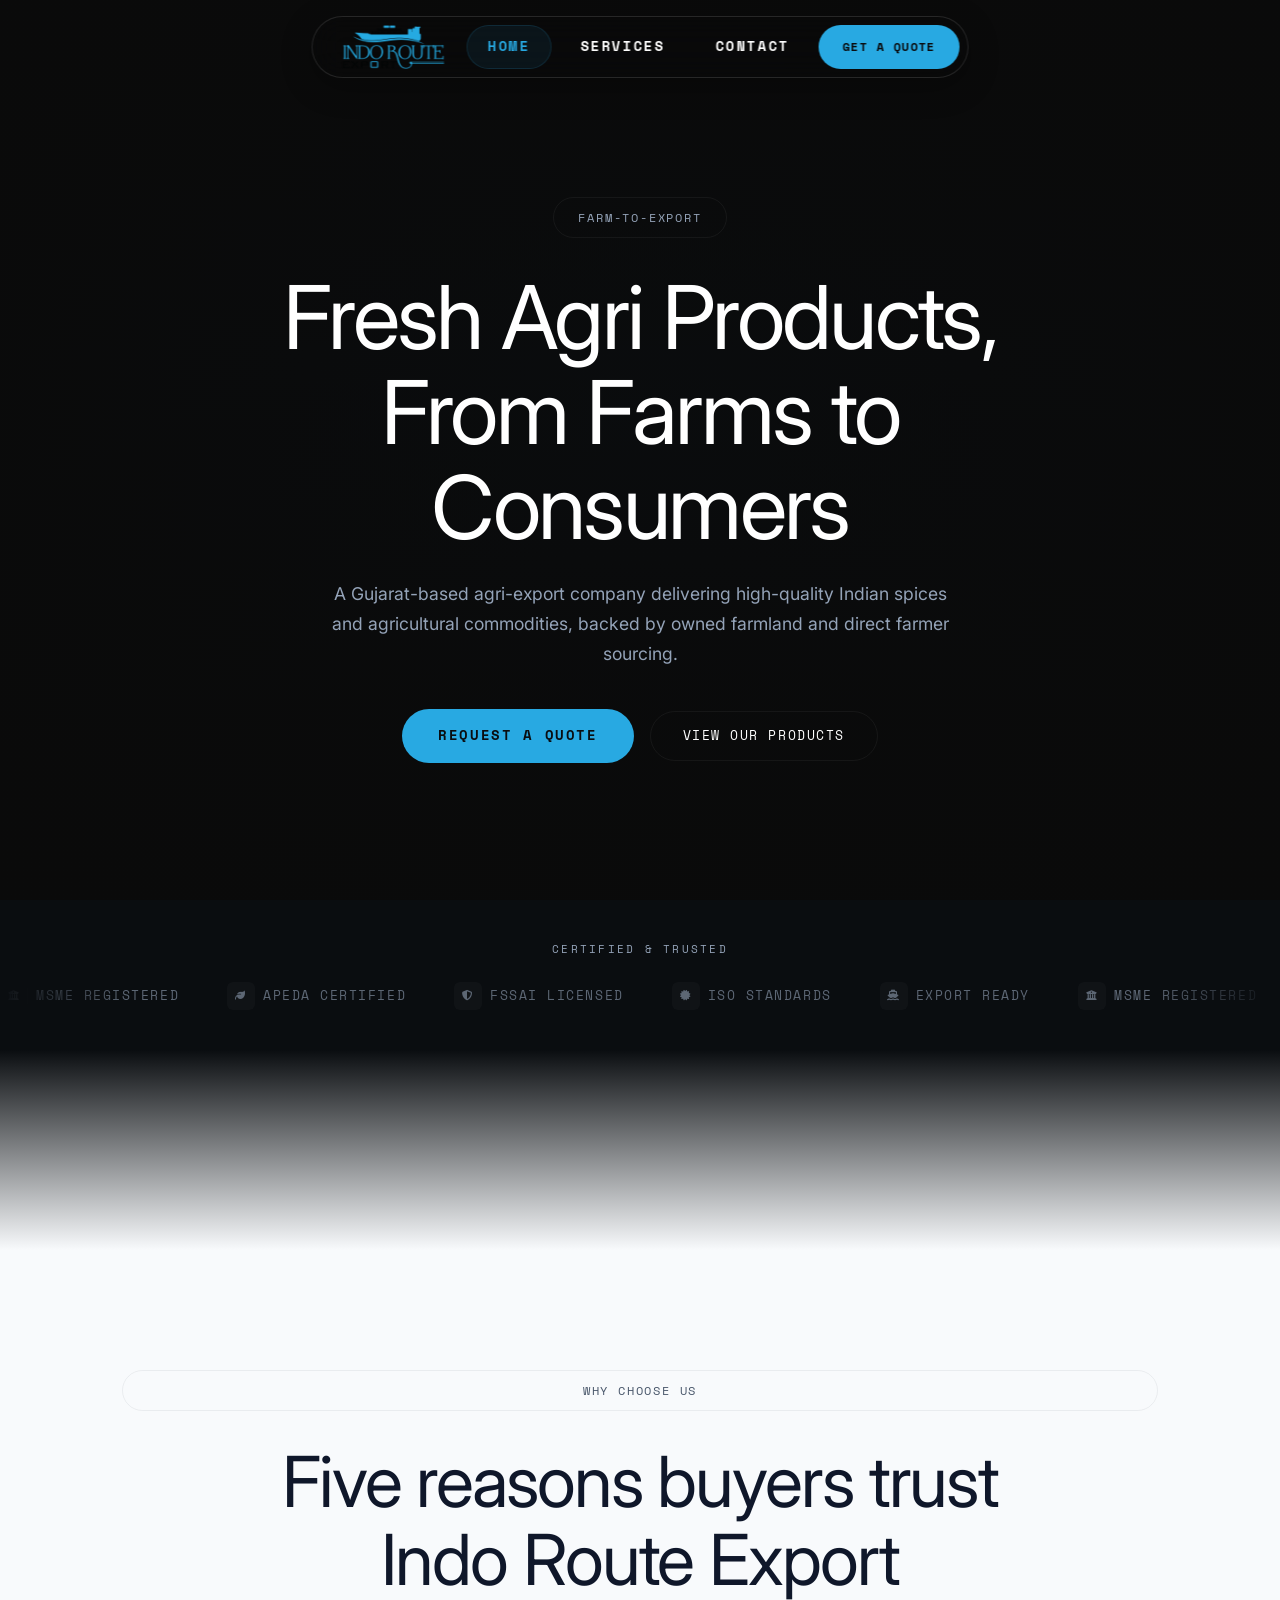
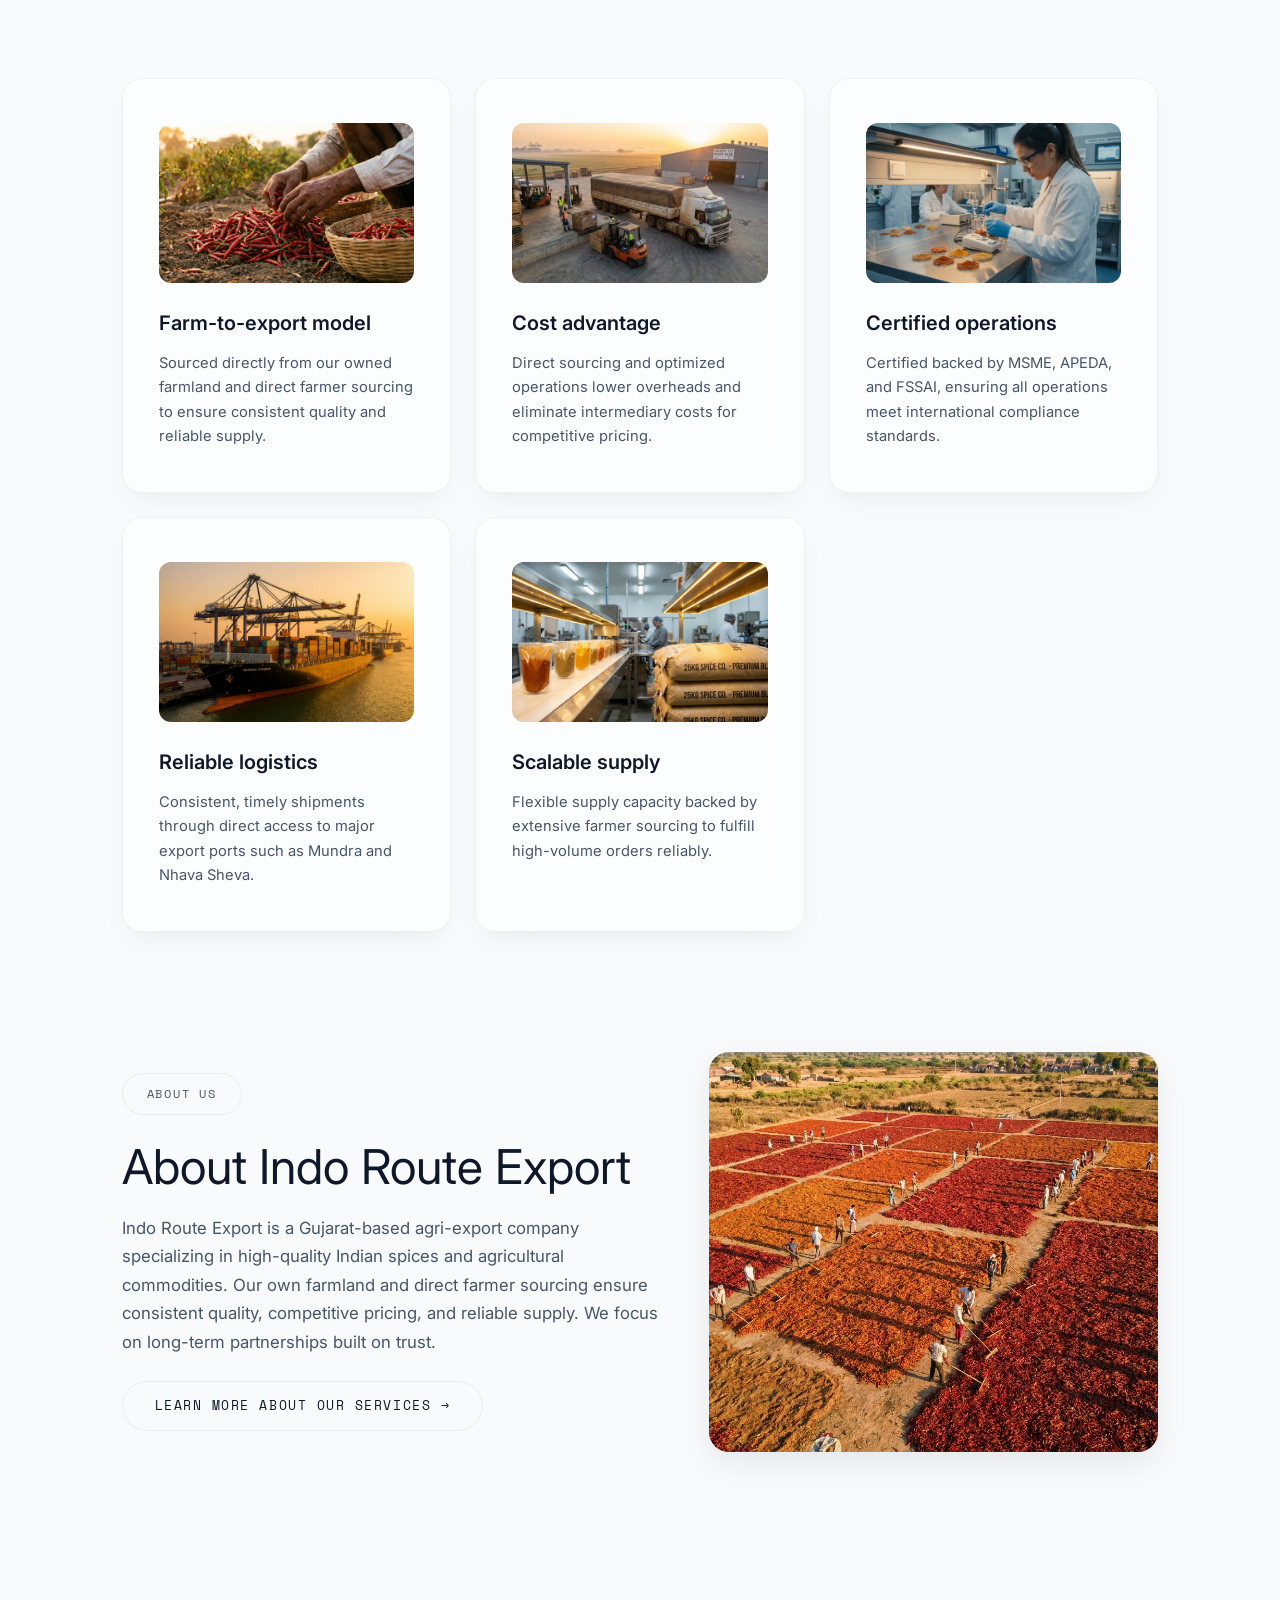
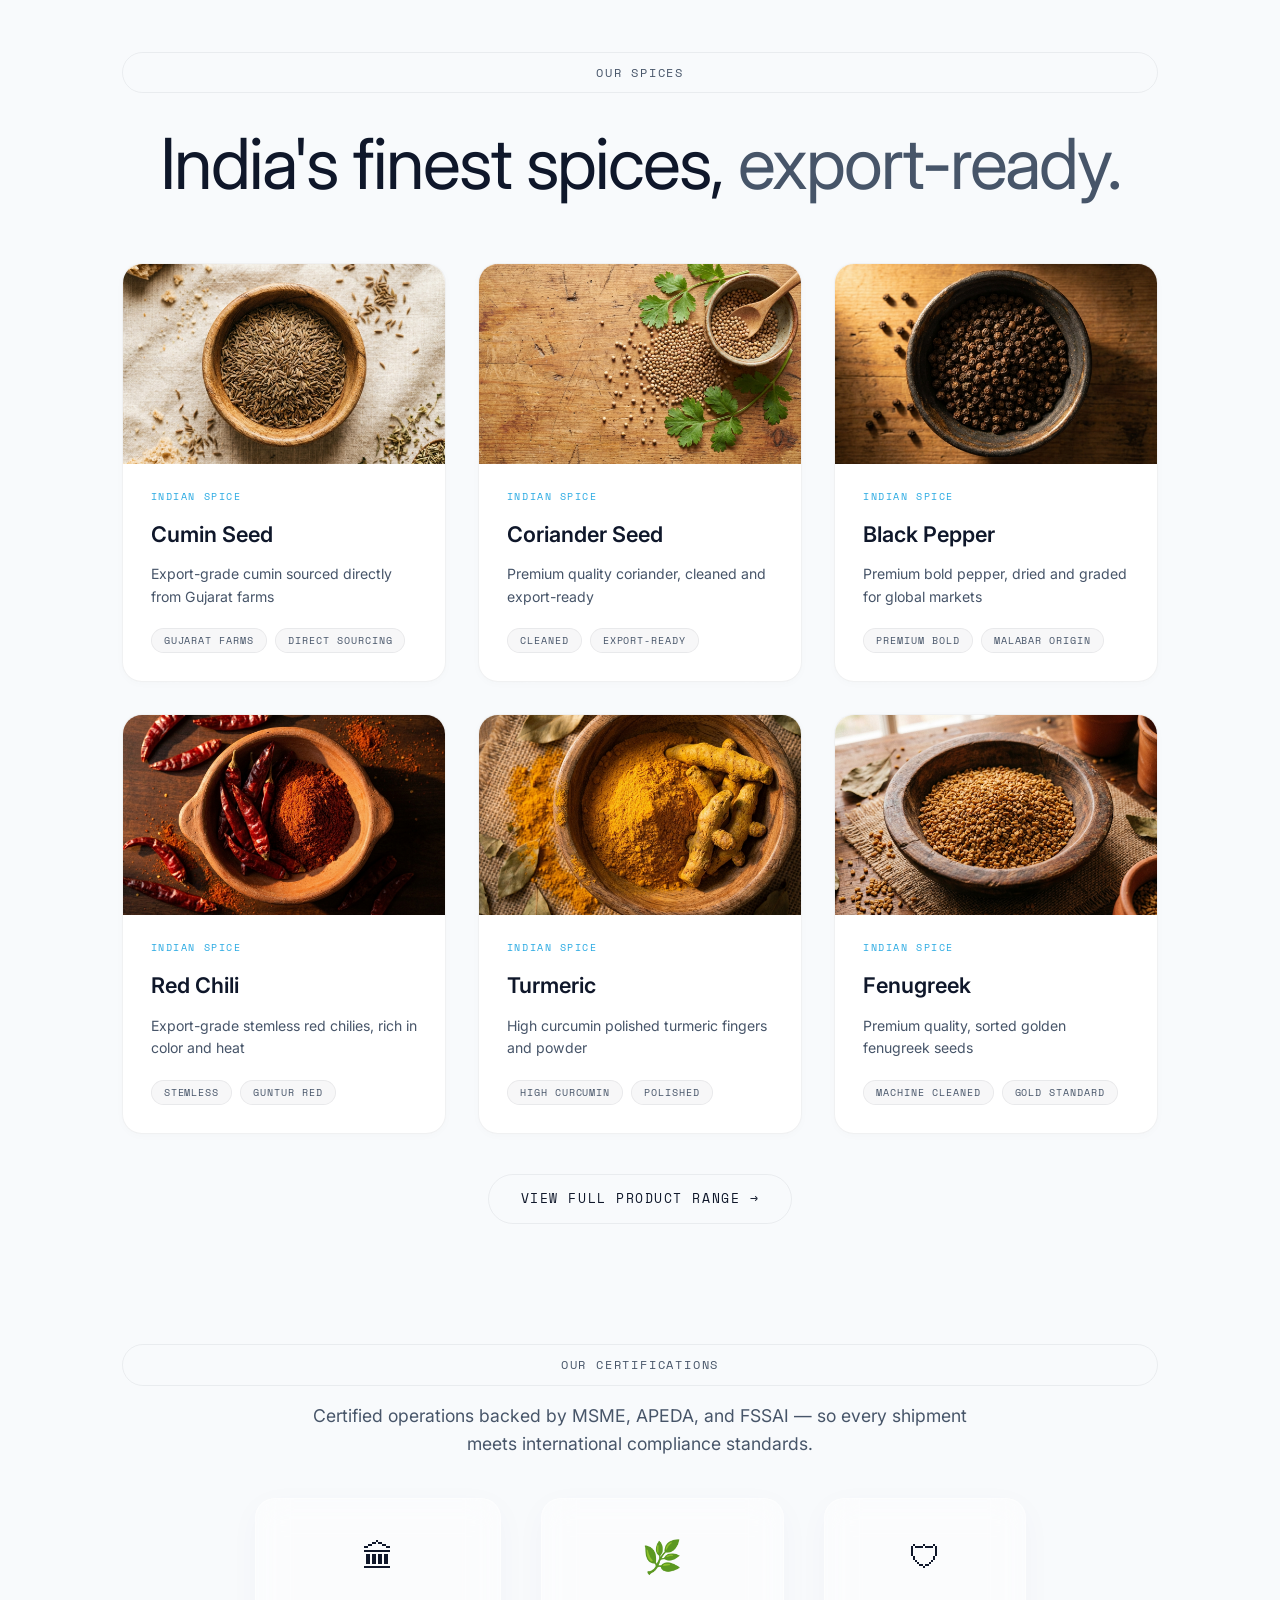
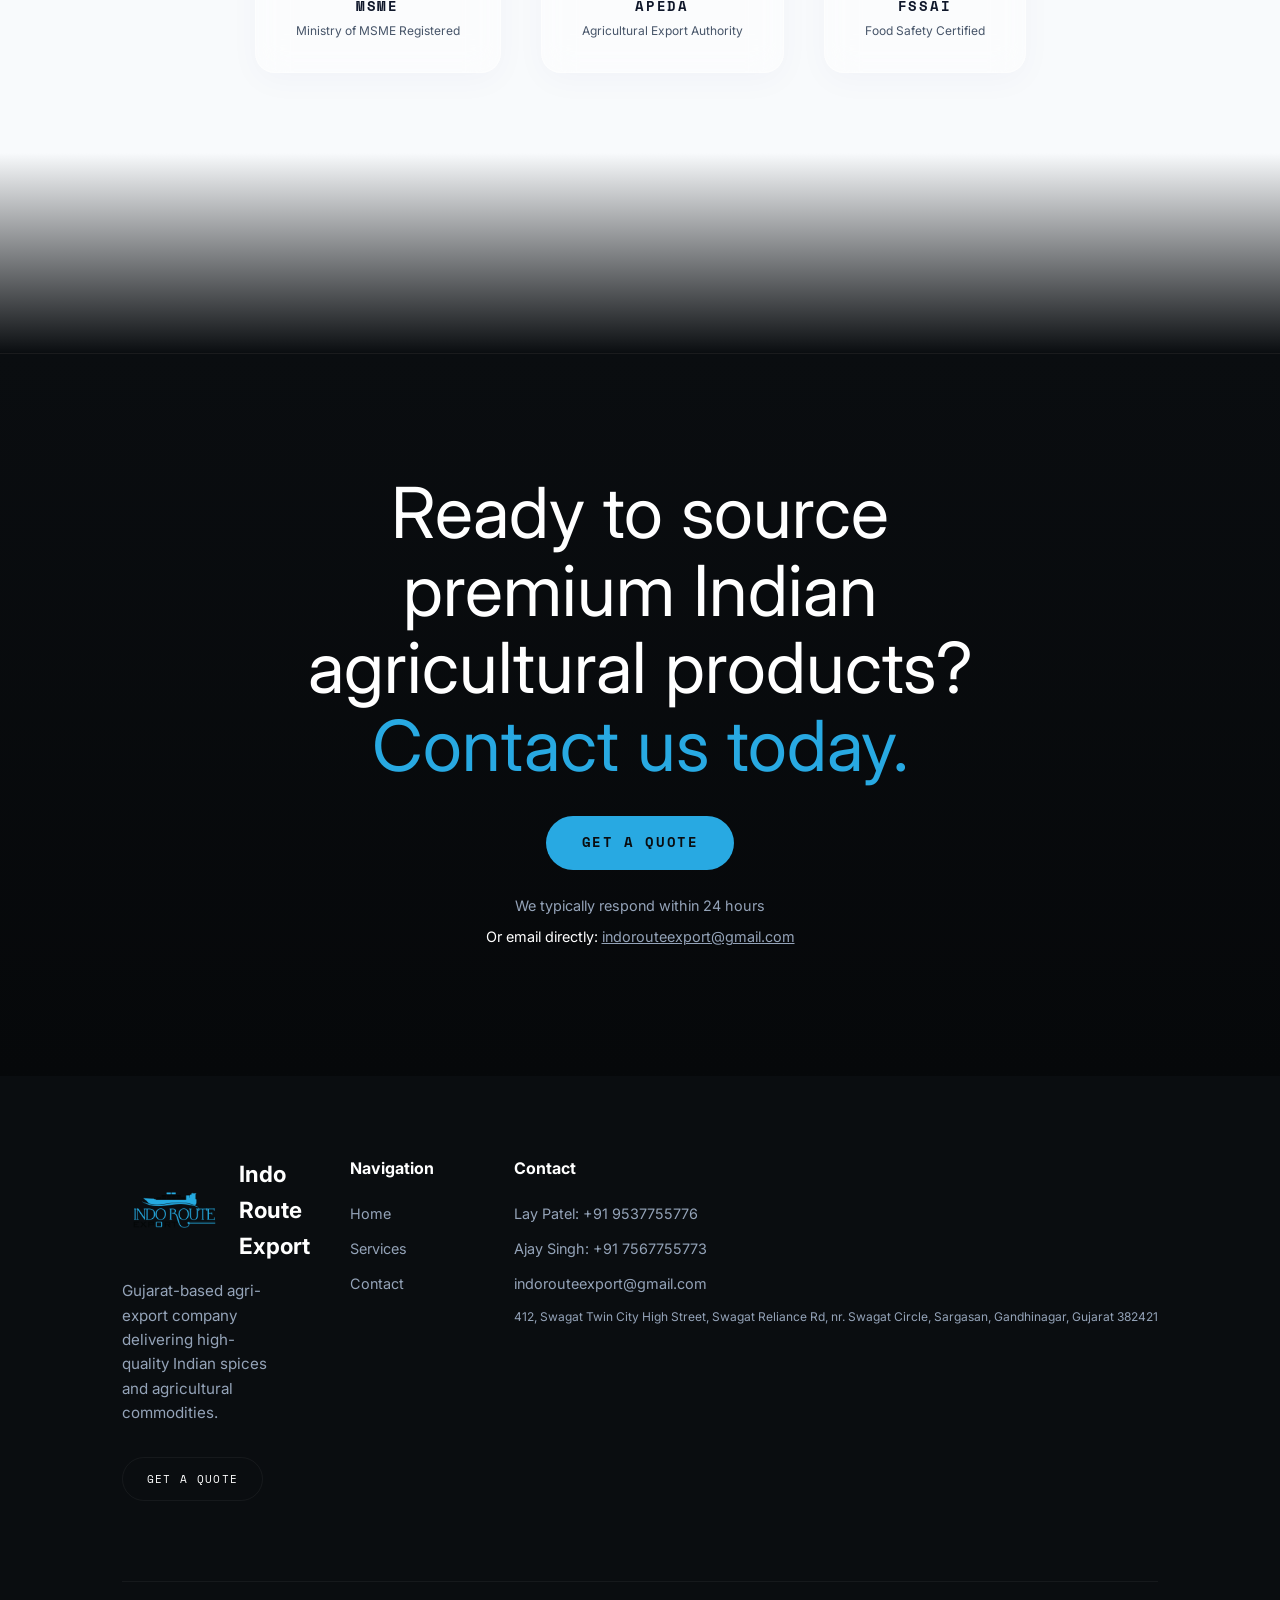
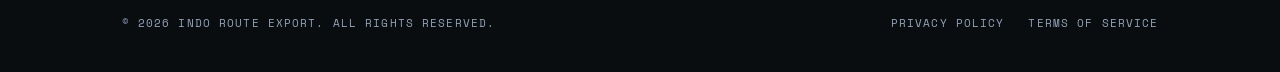
==== commit b3b031ea: "Polish website: mobile card styles, copy corrections, new brand logo, black square IRE favicon, and " ====
--- a/index.html
+++ b/index.html
@@ -7,7 +7,7 @@
   <meta name="description" content="A Gujarat-based agri-export company delivering high-quality Indian spices and agricultural commodities, backed by owned farmland and direct farmer sourcing.">
   <link rel="stylesheet" href="https://cdnjs.cloudflare.com/ajax/libs/font-awesome/6.5.1/css/all.min.css">
   <link rel="stylesheet" href="styles.css">
-  <link rel="icon" href="data:image/svg+xml,<svg xmlns='http://www.w3.org/2000/svg' viewBox='0 0 32 32'><circle cx='16' cy='16' r='16' fill='%2328a9e2'/><text x='16' y='22' text-anchor='middle' font-size='14' font-weight='900' fill='%230A0A0A'>IR</text></svg>">
+  <link rel="icon" href="data:image/svg+xml,<svg xmlns='http://www.w3.org/2000/svg' viewBox='0 0 32 32'><rect width='32' height='32' fill='%23000000'/><text x='16' y='21' text-anchor='middle' font-family='sans-serif' font-size='12' font-weight='900' fill='%23FFFFFF'>IRE</text></svg>">
 </head>
 <body>
 
@@ -69,7 +69,7 @@
     </video>
     <div class="hero-overlay"></div>
 
-    <span class="label-badge">Fresh Agri Products</span>
+    <span class="label-badge">Farm-to-export</span>
 
     <h1 class="hero-heading">Fresh Agri Products, From Farms to Consumers</h1>
     <p class="hero-sub">A Gujarat-based agri-export company delivering high-quality Indian spices and agricultural commodities, backed by owned farmland and direct farmer sourcing.</p>
@@ -105,7 +105,7 @@
   <section class="section-light services-section" id="whychooseus" data-dock-label="WHY US">
     <div class="container">
       <span class="label-badge light fade-up" style="display:block;text-align:center;margin-bottom:32px;">Why Choose Us</span>
-      <h2 class="services-heading fade-up">Five reasons buyers trust Indo Route Export.</h2>
+      <h2 class="services-heading fade-up">Five reasons buyers trust Indo Route Export</h2>
 
       <div class="pillars-grid">
         <div class="pillar-card fade-up" style="display: flex; flex-direction: column; justify-content: space-between; height: 100%;">
@@ -279,31 +279,7 @@
     </div>
   </section>
 
-  <!-- ======= TRUST STRIP ======= -->
-  <section class="section-light billboard-section" data-dock-label="TRUST">
-    <div class="billboard-wrapper">
-      <div class="billboard-bg">
-        <div style="position:absolute;inset:0;background:url('data:image/svg+xml,<svg xmlns=%22http://www.w3.org/2000/svg%22 width=%224%22 height=%224%22><rect width=%224%22 height=%224%22 fill=%22%230a0a0a%22/><rect width=%221%22 height=%221%22 fill=%22%23151515%22/></svg>') repeat;opacity:0.5;"></div>
-      </div>
-      <div class="billboard-glow"></div>
-      <div class="stats-strip" style="z-index:2;">
-        <div class="stat-item">
-          <div class="stat-number">✓</div>
-          <div class="stat-label">Reliable Supply</div>
-        </div>
-        <div class="stat-divider"></div>
-        <div class="stat-item">
-          <div class="stat-number">★</div>
-          <div class="stat-label">Premium Quality</div>
-        </div>
-        <div class="stat-divider"></div>
-        <div class="stat-item">
-          <div class="stat-number">💰</div>
-          <div class="stat-label">Competitive Pricing</div>
-        </div>
-      </div>
-    </div>
-  </section>
+
 
   <!-- ======= CERTIFICATION BADGES ======= -->
   <section class="section-light cert-badges-section" data-dock-label="CERTIFICATIONS">
--- a/styles.css
+++ b/styles.css
@@ -2109,8 +2109,14 @@
   .carousel-card { width: 280px; height: 200px; }
   .pillars-grid { grid-template-columns: 1fr; }
   .cert-badges-row { flex-direction: column; align-items: center; }
-  .product-card { grid-template-columns: 1fr; }
-  .product-card-visual { min-height: 80px; padding: 24px; }
+  .product-card { grid-template-columns: 1fr !important; }
+  .product-card-visual { 
+    width: 100% !important; 
+    height: 180px !important; 
+    border-right: none !important; 
+    border-bottom: 1px solid rgba(15, 23, 42, 0.05) !important;
+    padding: 0 !important;
+  }
   .product-card-content { padding: 24px 20px; }
   .service-card-content { padding: 32px 24px; }
 }
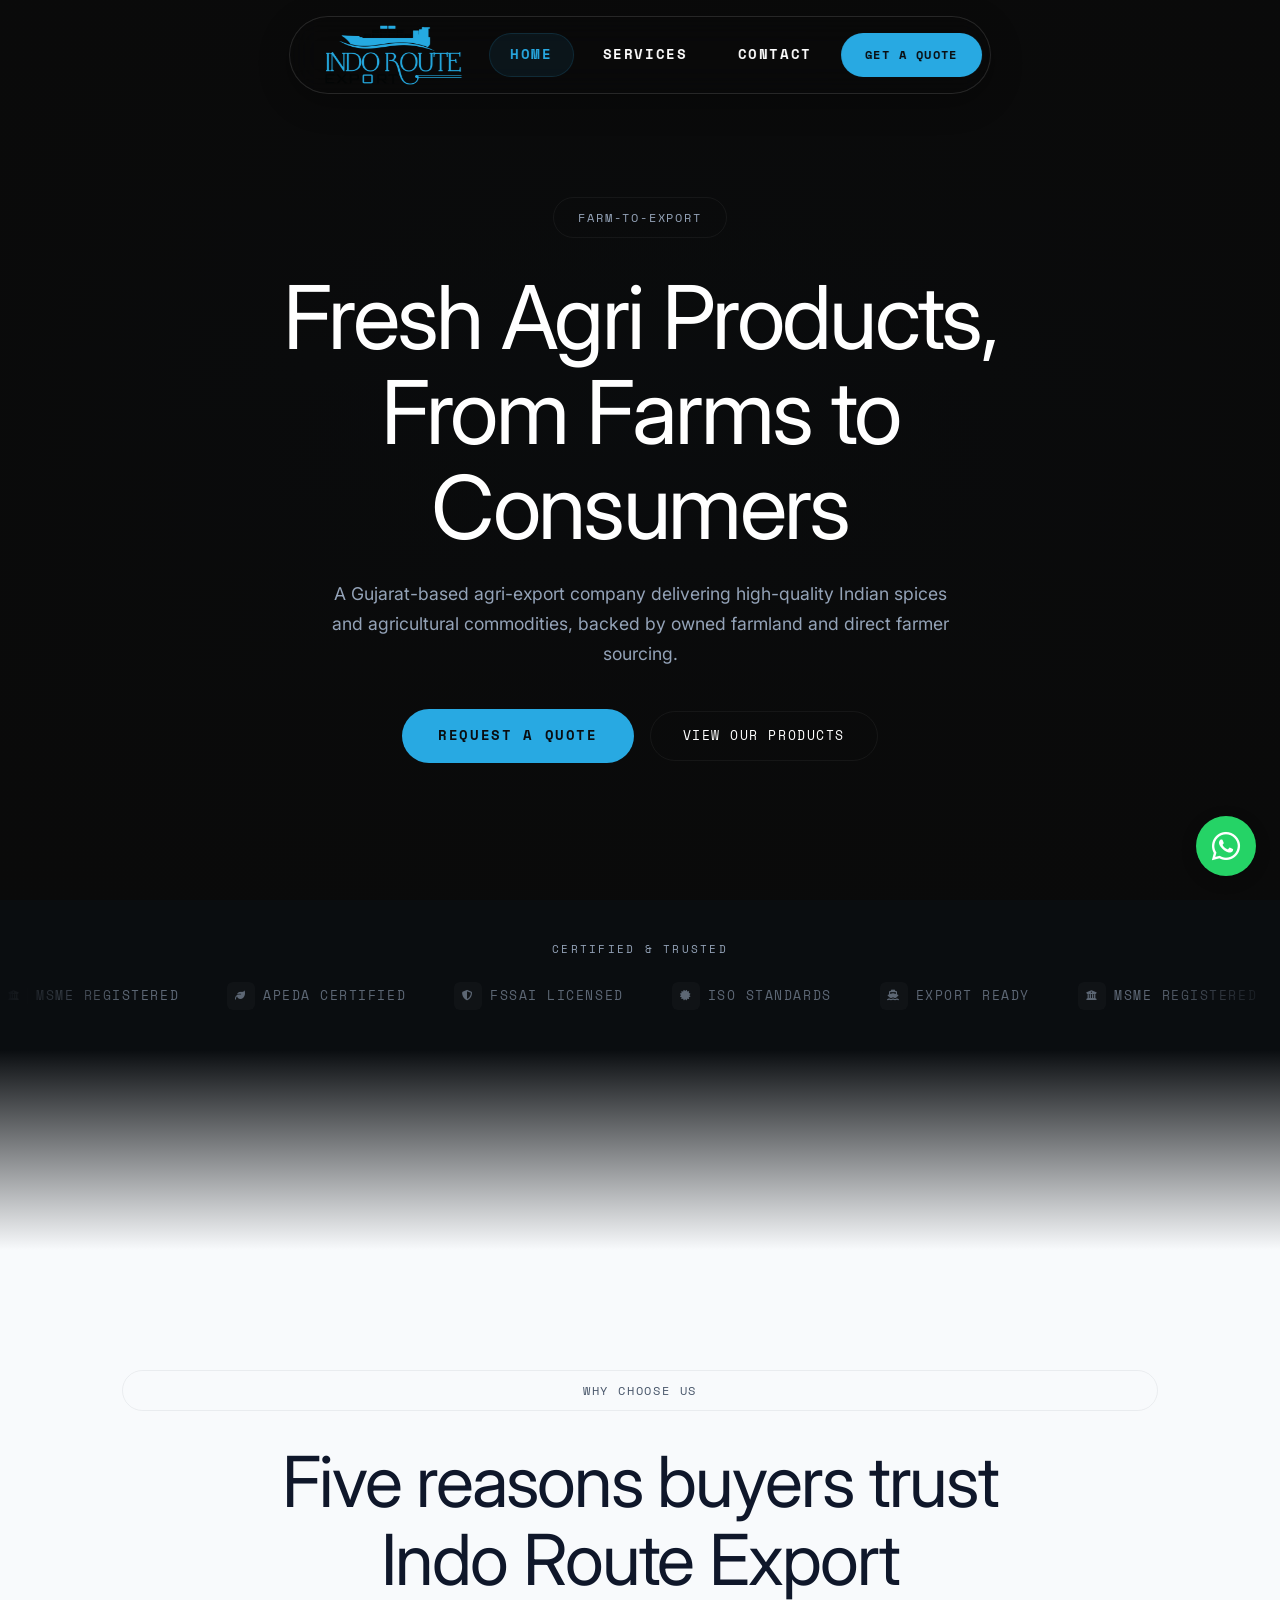
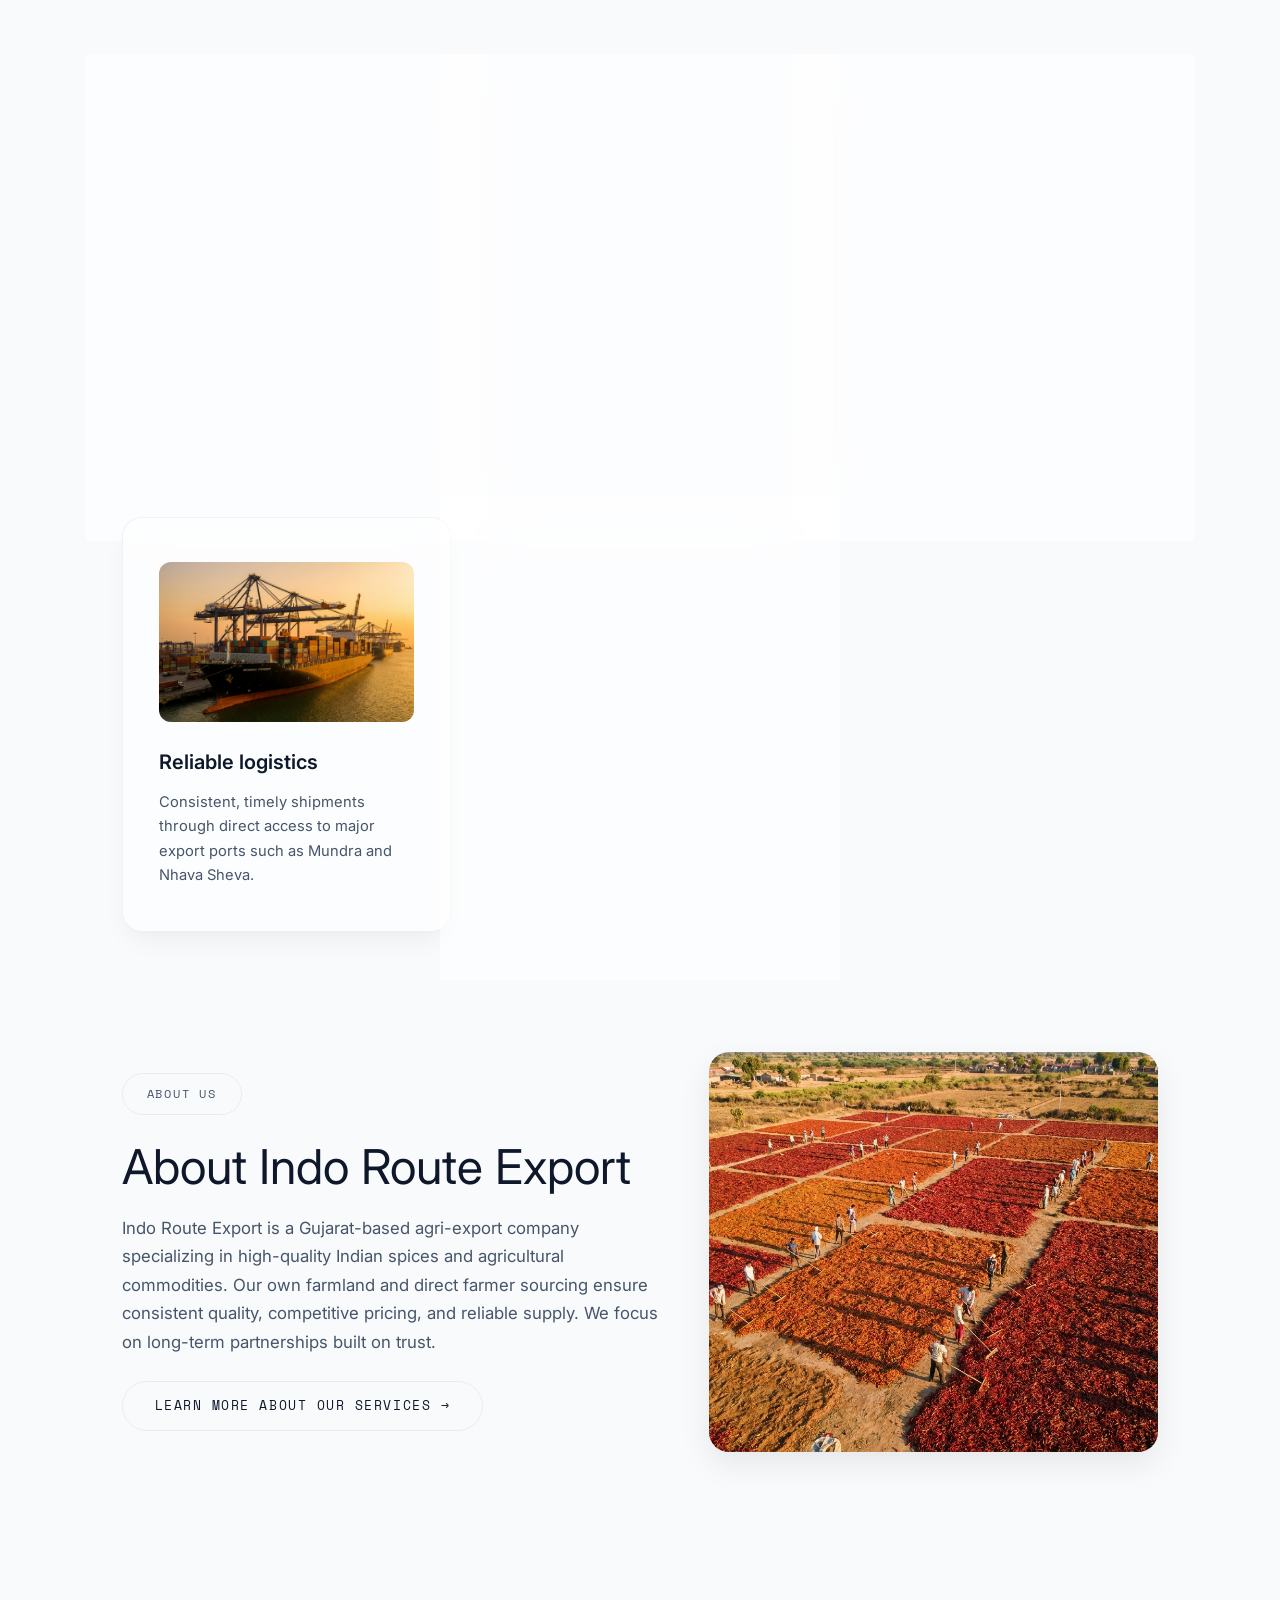
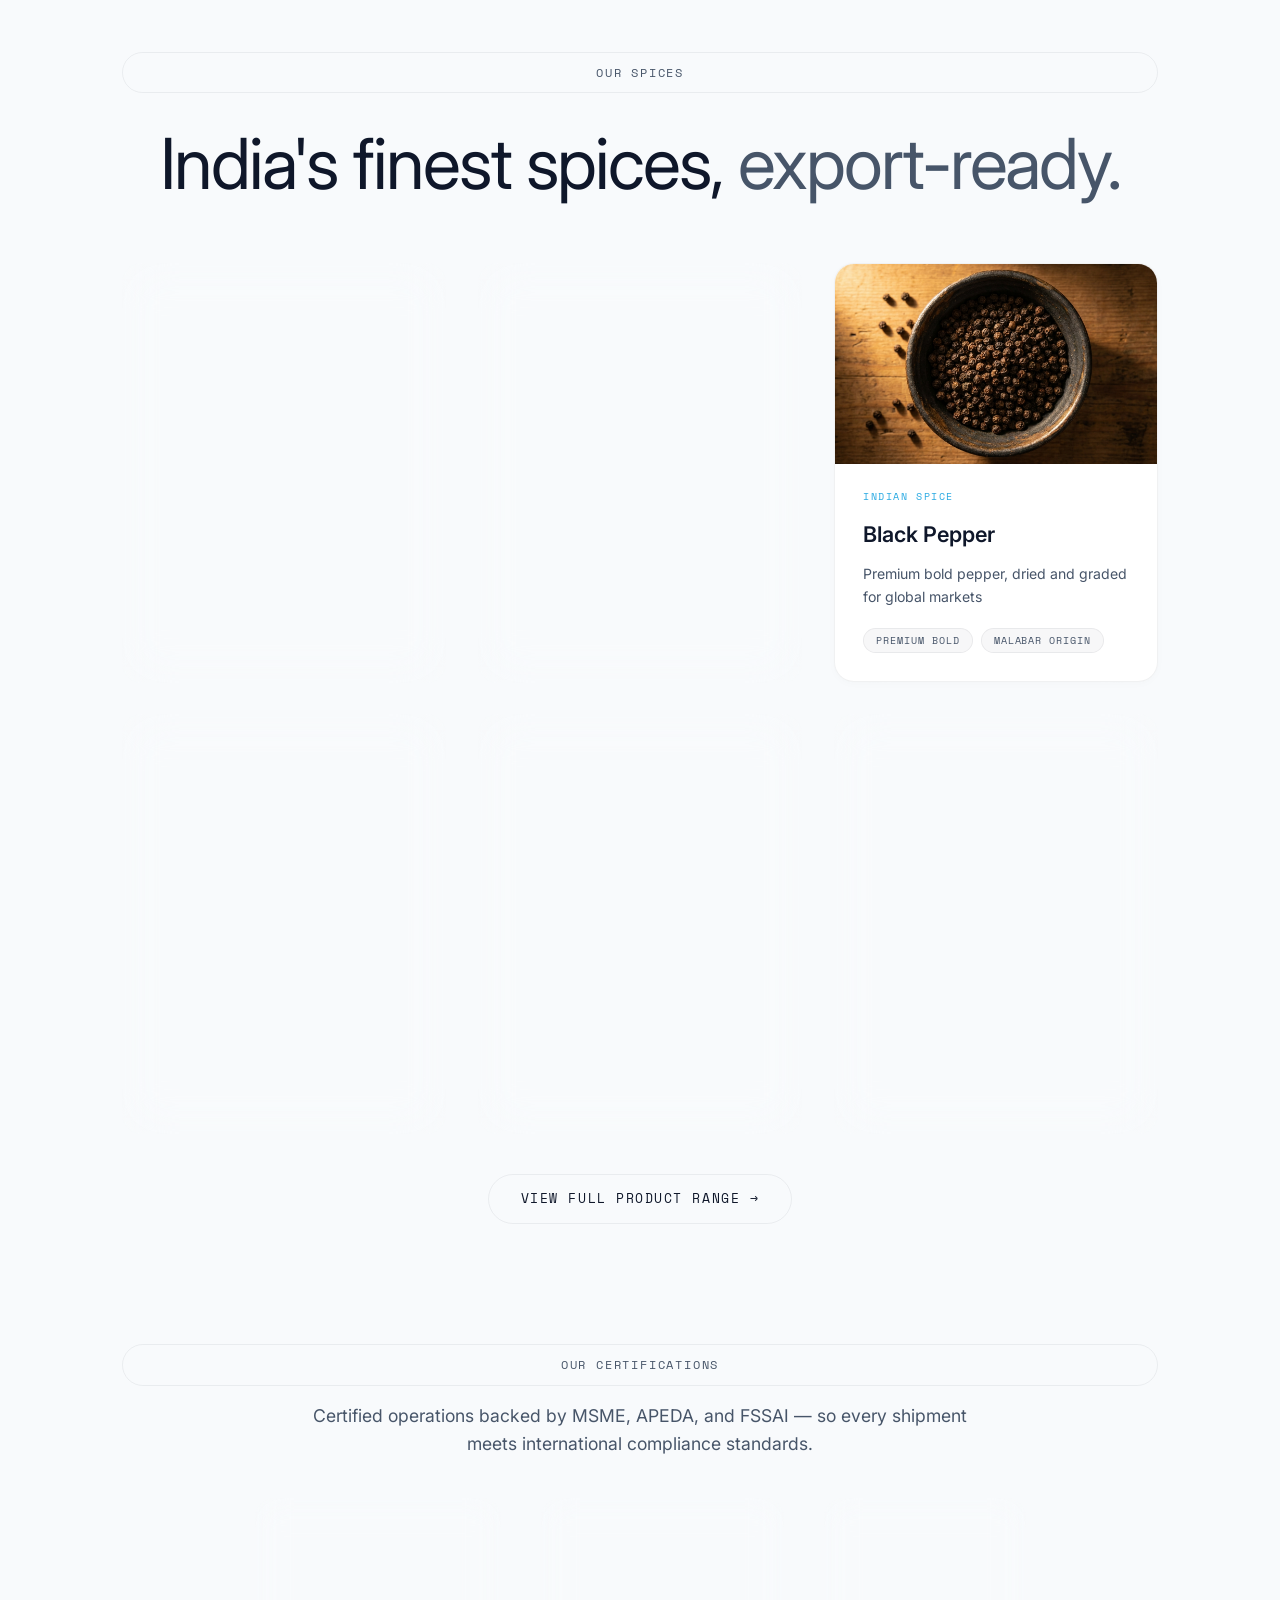
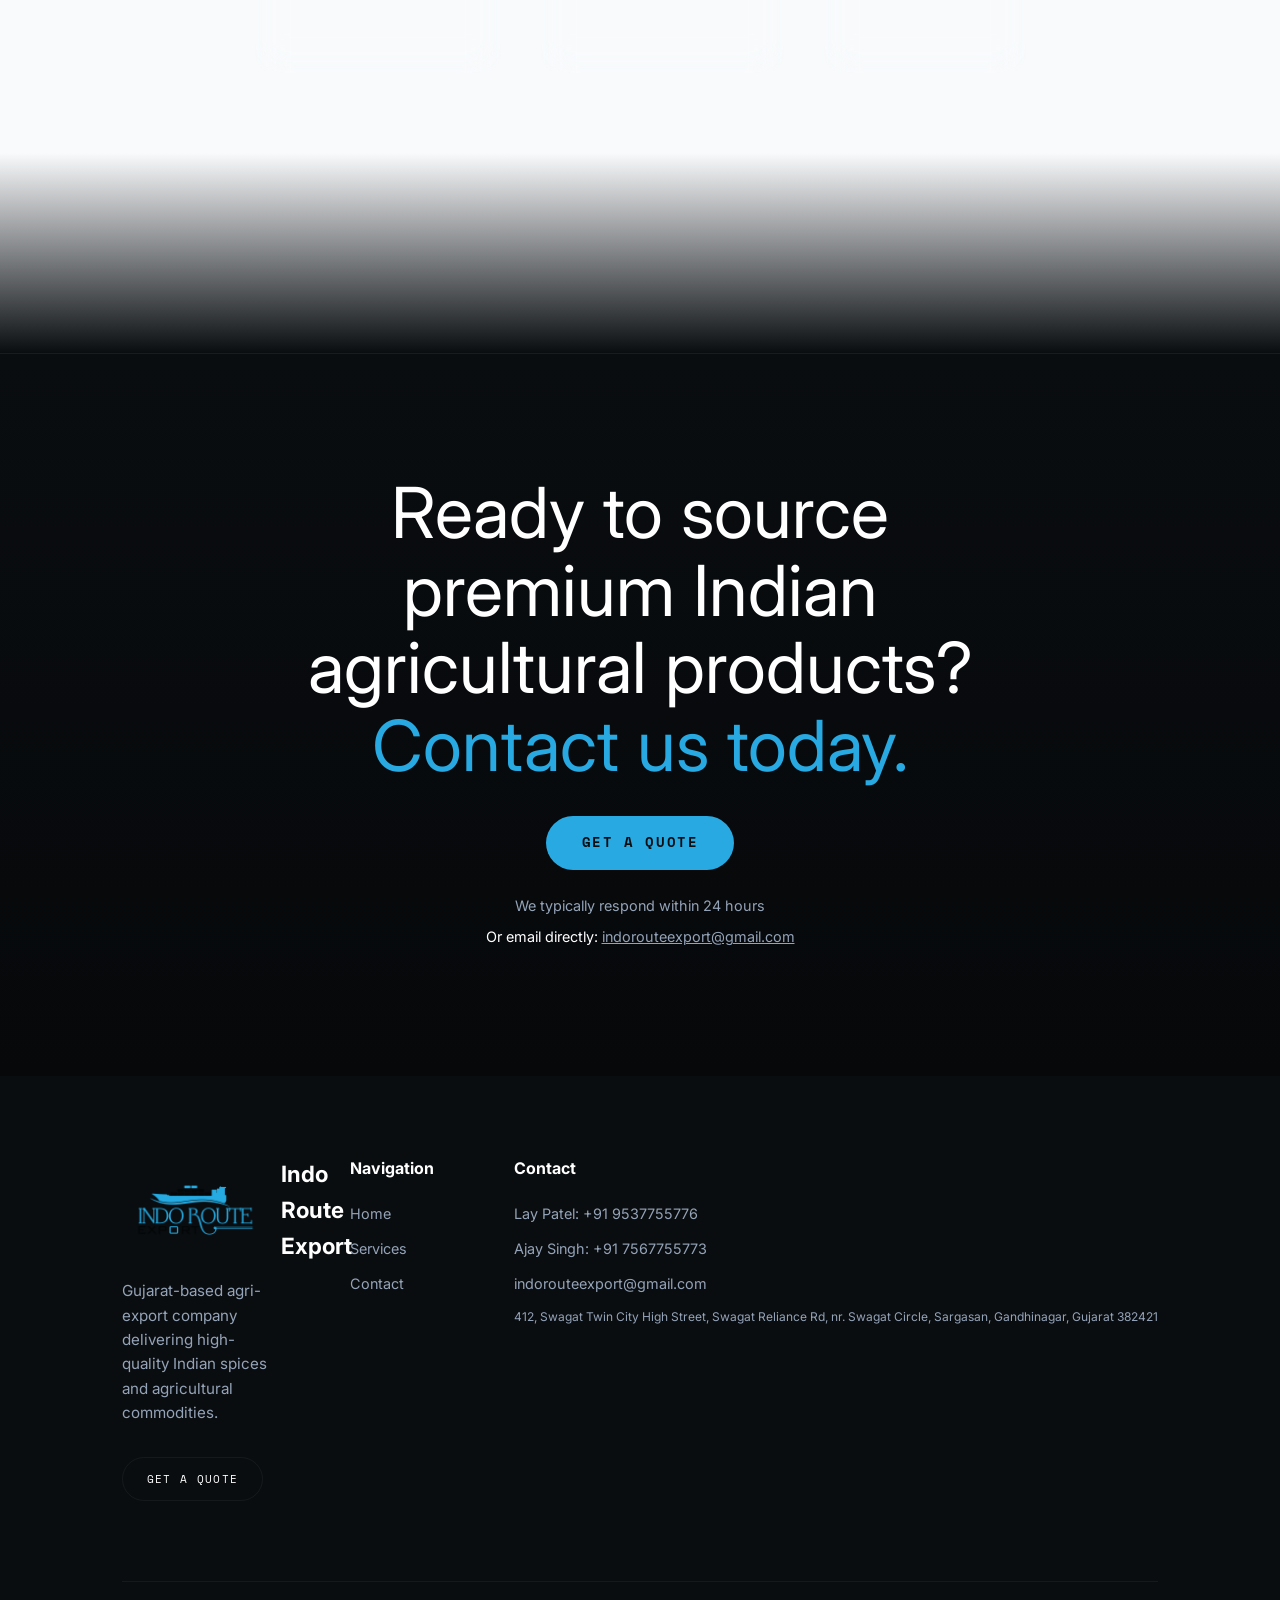
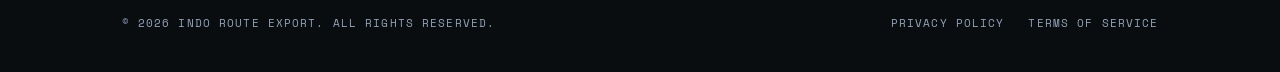
==== commit b6583e73: "Add Ajwain Seed image and implement floating animated WhatsApp contact button globally" ====
--- a/index.html
+++ b/index.html
@@ -362,5 +362,9 @@
   </footer>
 
   <script src="shared.js"></script>
+  <!-- WhatsApp Floating Button -->
+  <a href="https://wa.me/917289924743" class="whatsapp-float" target="_blank" aria-label="Chat on WhatsApp">
+    <i class="fab fa-whatsapp"></i>
+  </a>
 </body>
 </html>
--- a/styles.css
+++ b/styles.css
@@ -194,8 +194,8 @@
 }
 
 .nav-logo {
-  width: 130px;
-  height: 44px;
+  width: 175px;
+  height: 60px;
   background: transparent;
   display: flex;
   align-items: center;
@@ -208,8 +208,8 @@
 }
 
 .footer-logo {
-  width: 110px;
-  height: 36px;
+  width: 150px;
+  height: 50px;
   object-fit: contain;
 }
 
@@ -1310,8 +1310,8 @@
   margin-bottom: 32px;
 }
 .start-sidebar-logo {
-  width: 140px;
-  height: 46px;
+  width: 180px;
+  height: 60px;
   background: transparent;
   display: flex;
   align-items: center;
@@ -2280,3 +2280,32 @@
   }
 }
 
+/* ======= WHATSAPP FLOATING BUTTON ======= */
+.whatsapp-float {
+  position: fixed;
+  bottom: 24px;
+  right: 24px;
+  width: 60px;
+  height: 60px;
+  background-color: #25D366;
+  color: #fff !important;
+  border-radius: 50%;
+  display: flex;
+  align-items: center;
+  justify-content: center;
+  font-size: 32px;
+  box-shadow: 0 4px 16px rgba(0, 0, 0, 0.2);
+  z-index: 9999;
+  transition: transform 0.3s ease, box-shadow 0.3s ease;
+  animation: whatsapp-pulse 2s infinite;
+  text-decoration: none;
+}
+.whatsapp-float:hover {
+  transform: scale(1.1);
+  box-shadow: 0 6px 20px rgba(37, 211, 102, 0.4);
+}
+@keyframes whatsapp-pulse {
+  0% { box-shadow: 0 0 0 0 rgba(37, 211, 102, 0.5); }
+  70% { box-shadow: 0 0 0 15px rgba(37, 211, 102, 0); }
+  100% { box-shadow: 0 0 0 0 rgba(37, 211, 102, 0); }
+}
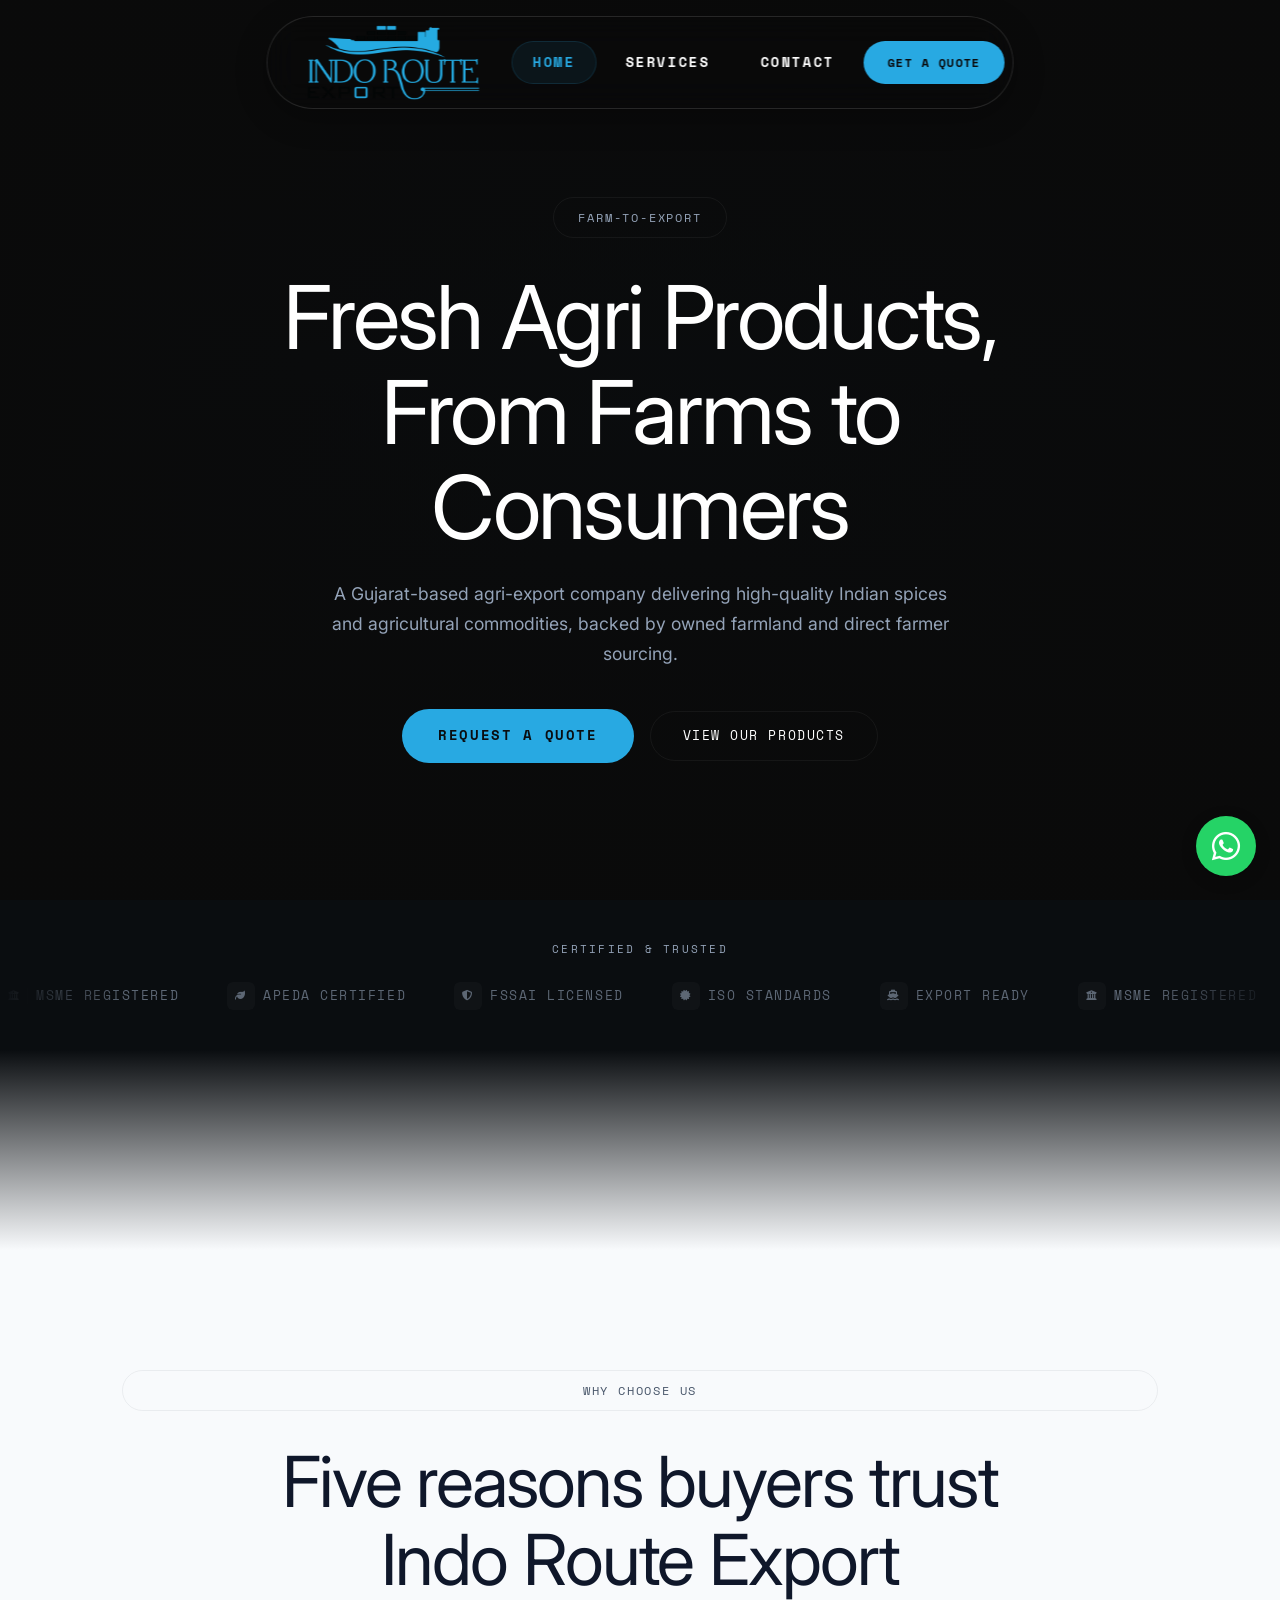
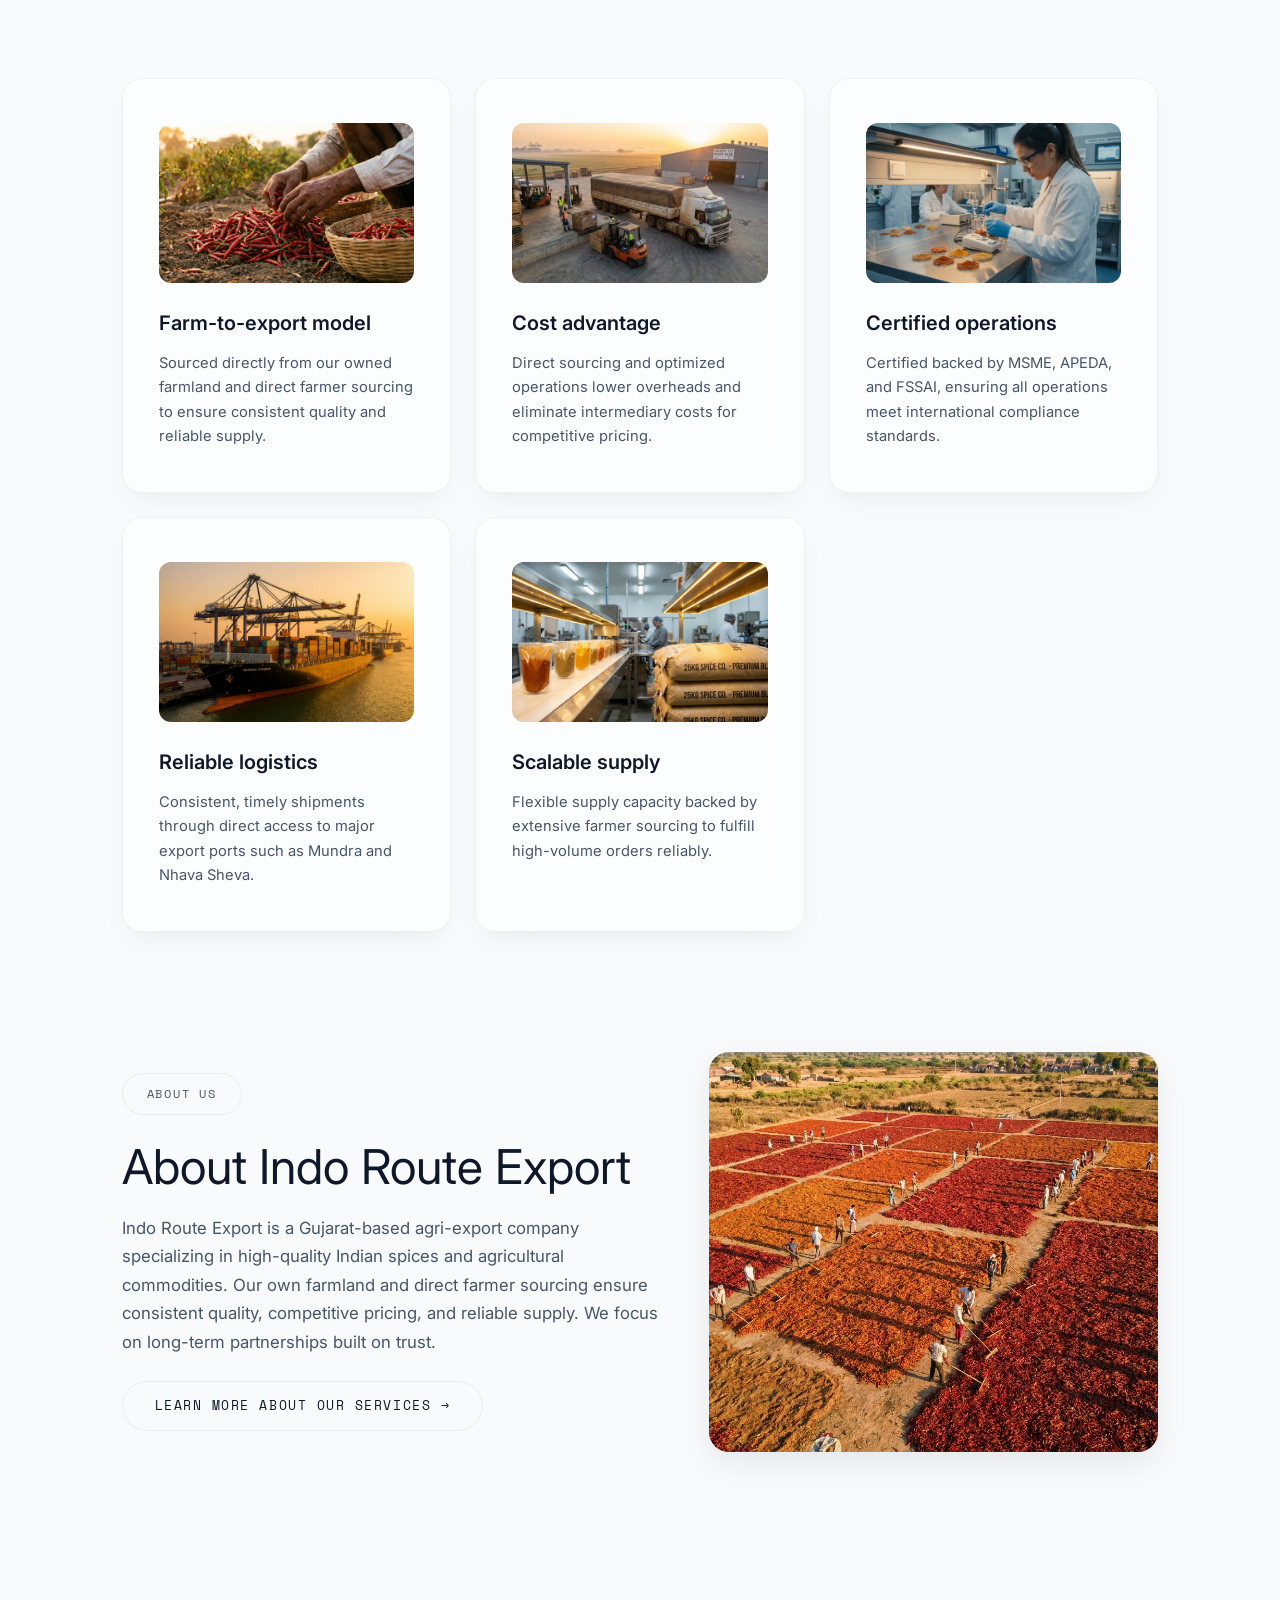
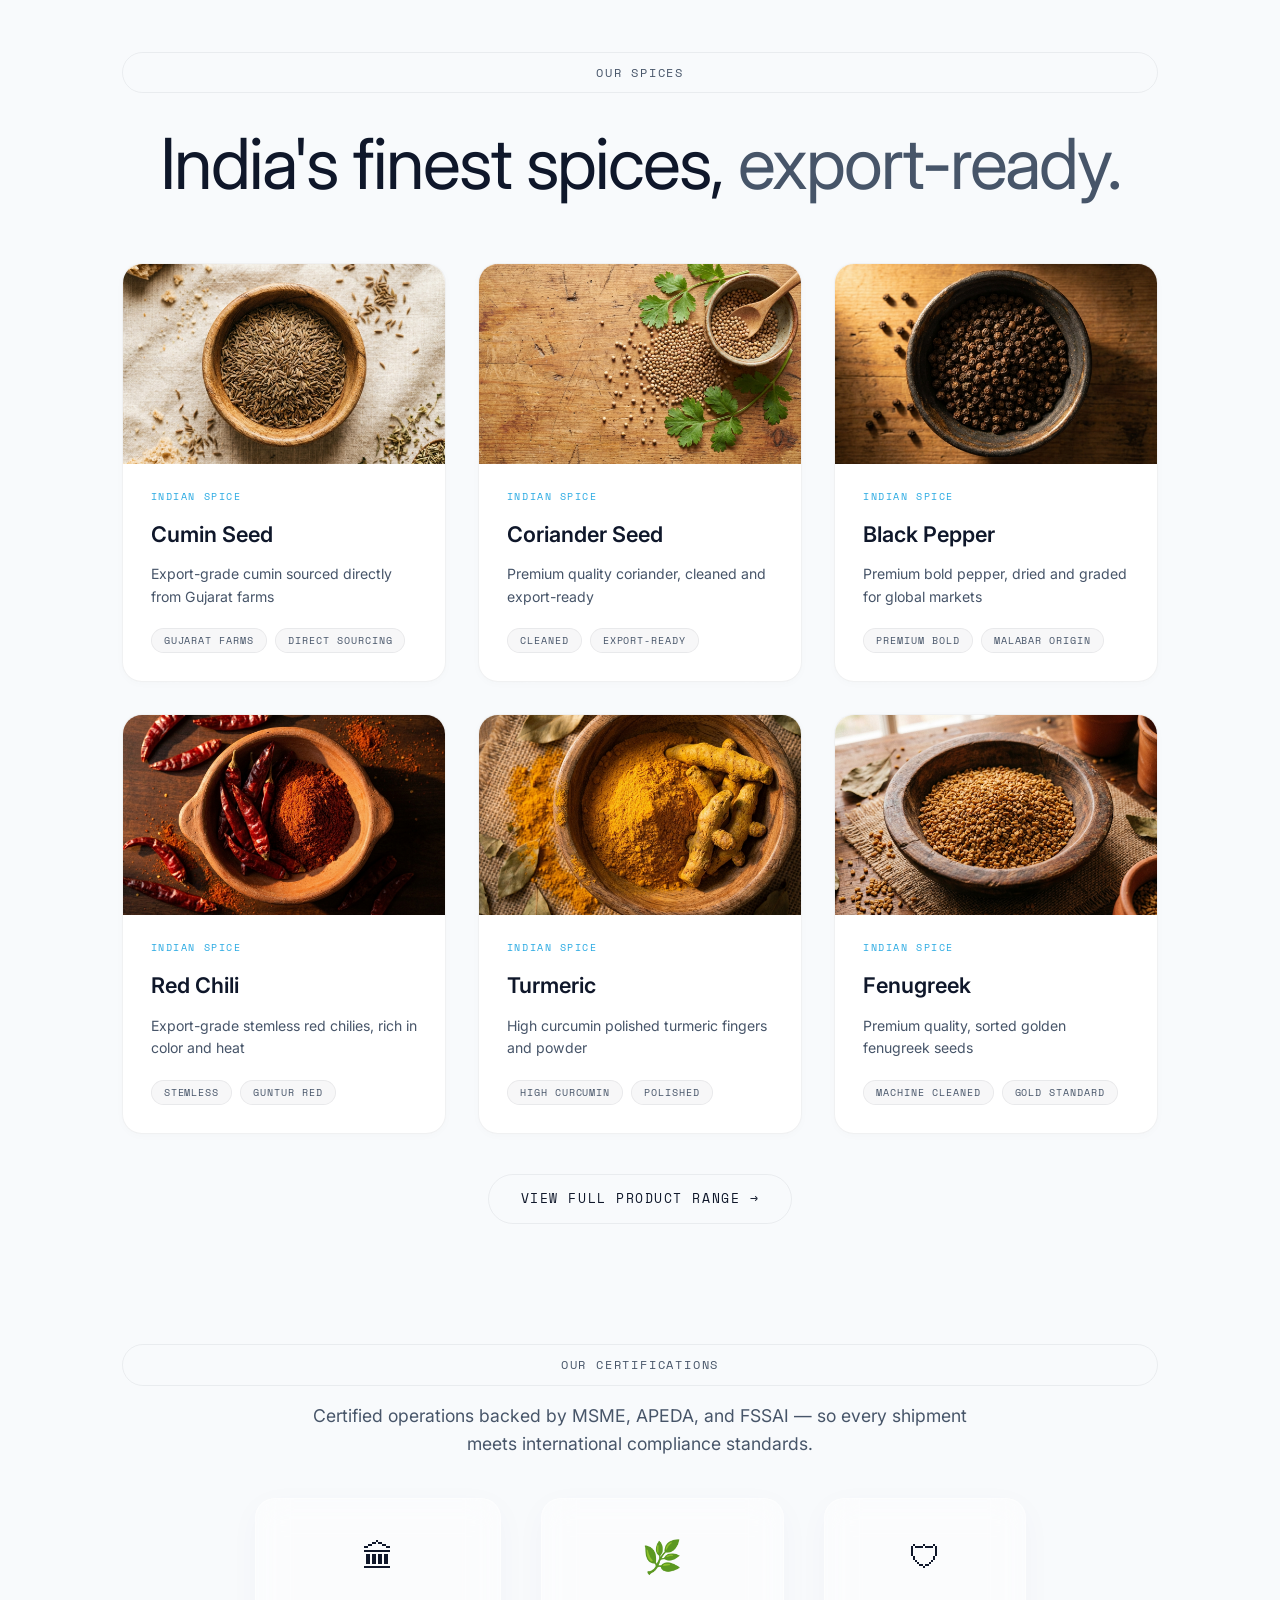
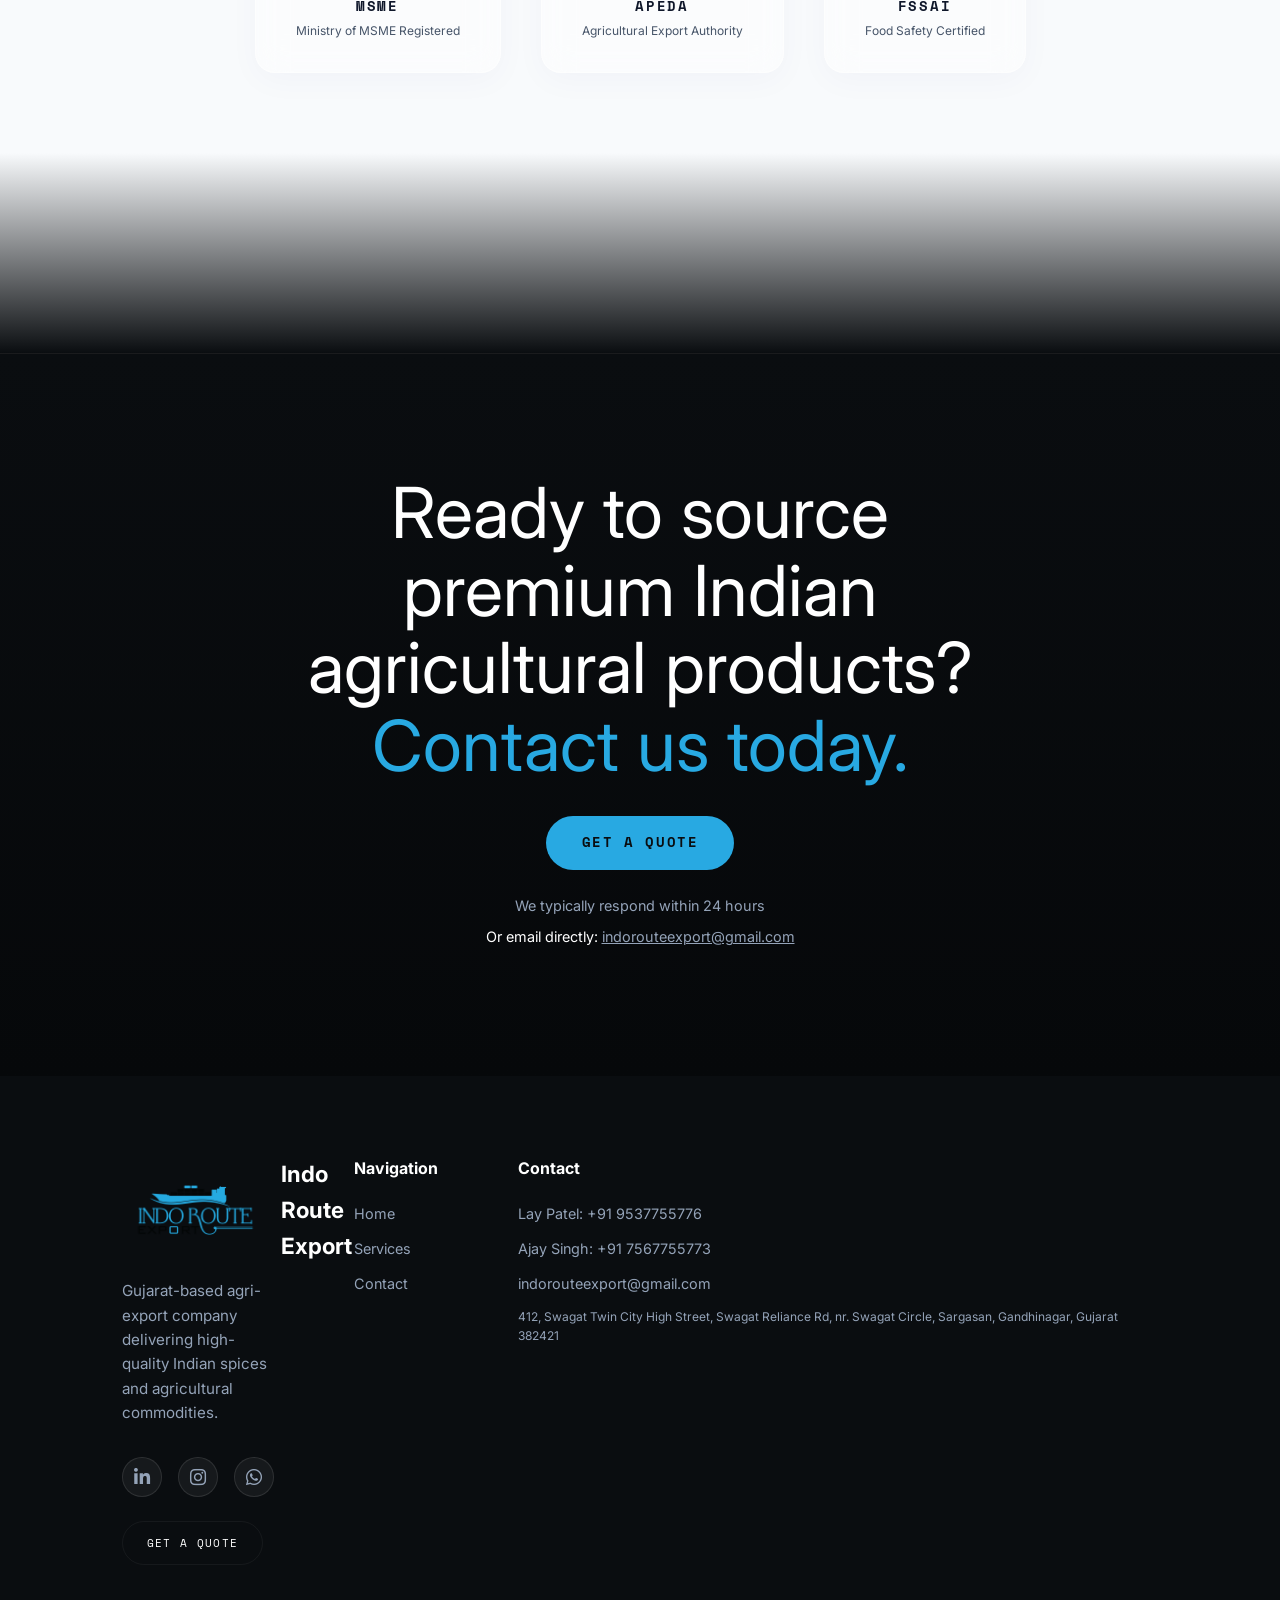
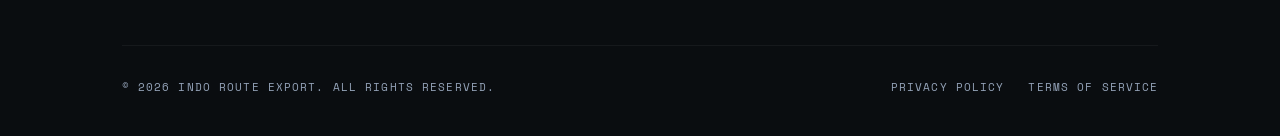
==== commit a7eb19bd: "Update social links, floating WhatsApp icon number, and header logo size" ====
--- a/index.html
+++ b/index.html
@@ -34,7 +34,7 @@
   <!-- NAV -->
 
   <nav class="nav-header" id="mainNav">
-    <a href="index.html" class="nav-logo"><img src="logo.png" alt="Indo Route Export Logo" width="130" height="44"></a>
+    <a href="index.html" class="nav-logo"><img src="logo.png" alt="Indo Route Export Logo" width="170" height="58"></a>
     <div class="nav-links">
       <a href="index.html" class="nav-link active">Home</a>
       <a href="services.html" class="nav-link">Services</a>
@@ -331,6 +331,11 @@
             Indo Route Export
           </div>
           <p class="footer-brand-desc">Gujarat-based agri-export company delivering high-quality Indian spices and agricultural commodities.</p>
+          <div class="footer-socials">
+            <a href="https://www.linkedin.com/company/indo-route-export/" target="_blank" aria-label="LinkedIn"><i class="fab fa-linkedin-in"></i></a>
+            <a href="https://www.instagram.com/indorouteexport?igsh=MXQ5d2EwdGk4bXJ1ZA%3D%3D&utm_source=qr" target="_blank" aria-label="Instagram"><i class="fab fa-instagram"></i></a>
+            <a href="https://wa.me/919537755776" target="_blank" aria-label="WhatsApp"><i class="fab fa-whatsapp"></i></a>
+          </div>
           <a href="contact.html" class="btn-outline" style="padding:12px 24px;font-size:0.7rem;">Get a Quote</a>
         </div>
         <div>
@@ -363,7 +368,7 @@
 
   <script src="shared.js"></script>
   <!-- WhatsApp Floating Button -->
-  <a href="https://wa.me/917289924743" class="whatsapp-float" target="_blank" aria-label="Chat on WhatsApp">
+  <a href="https://wa.me/919537755776" class="whatsapp-float" target="_blank" aria-label="Chat on WhatsApp">
     <i class="fab fa-whatsapp"></i>
   </a>
 </body>
--- a/styles.css
+++ b/styles.css
@@ -194,8 +194,8 @@
 }
 
 .nav-logo {
-  width: 175px;
-  height: 60px;
+  width: 220px;
+  height: 75px;
   background: transparent;
   display: flex;
   align-items: center;
@@ -1174,6 +1174,31 @@
   line-height: 1.6;
   max-width: 380px;
   margin-bottom: 32px;
+}
+.footer-socials {
+  display: flex;
+  gap: 16px;
+  margin-bottom: 24px;
+}
+.footer-socials a {
+  width: 40px;
+  height: 40px;
+  border-radius: 50%;
+  background: rgba(255, 255, 255, 0.05);
+  border: 1px solid rgba(255, 255, 255, 0.1);
+  display: flex;
+  align-items: center;
+  justify-content: center;
+  color: var(--text-muted);
+  font-size: 1.15rem;
+  transition: var(--transition);
+}
+.footer-socials a:hover {
+  background: rgba(40, 169, 226, 0.1);
+  border-color: var(--accent);
+  color: var(--accent);
+  transform: translateY(-2px);
+  box-shadow: 0 4px 12px rgba(40, 169, 226, 0.2);
 }
 .footer-col-title {
   font-size: 1rem;
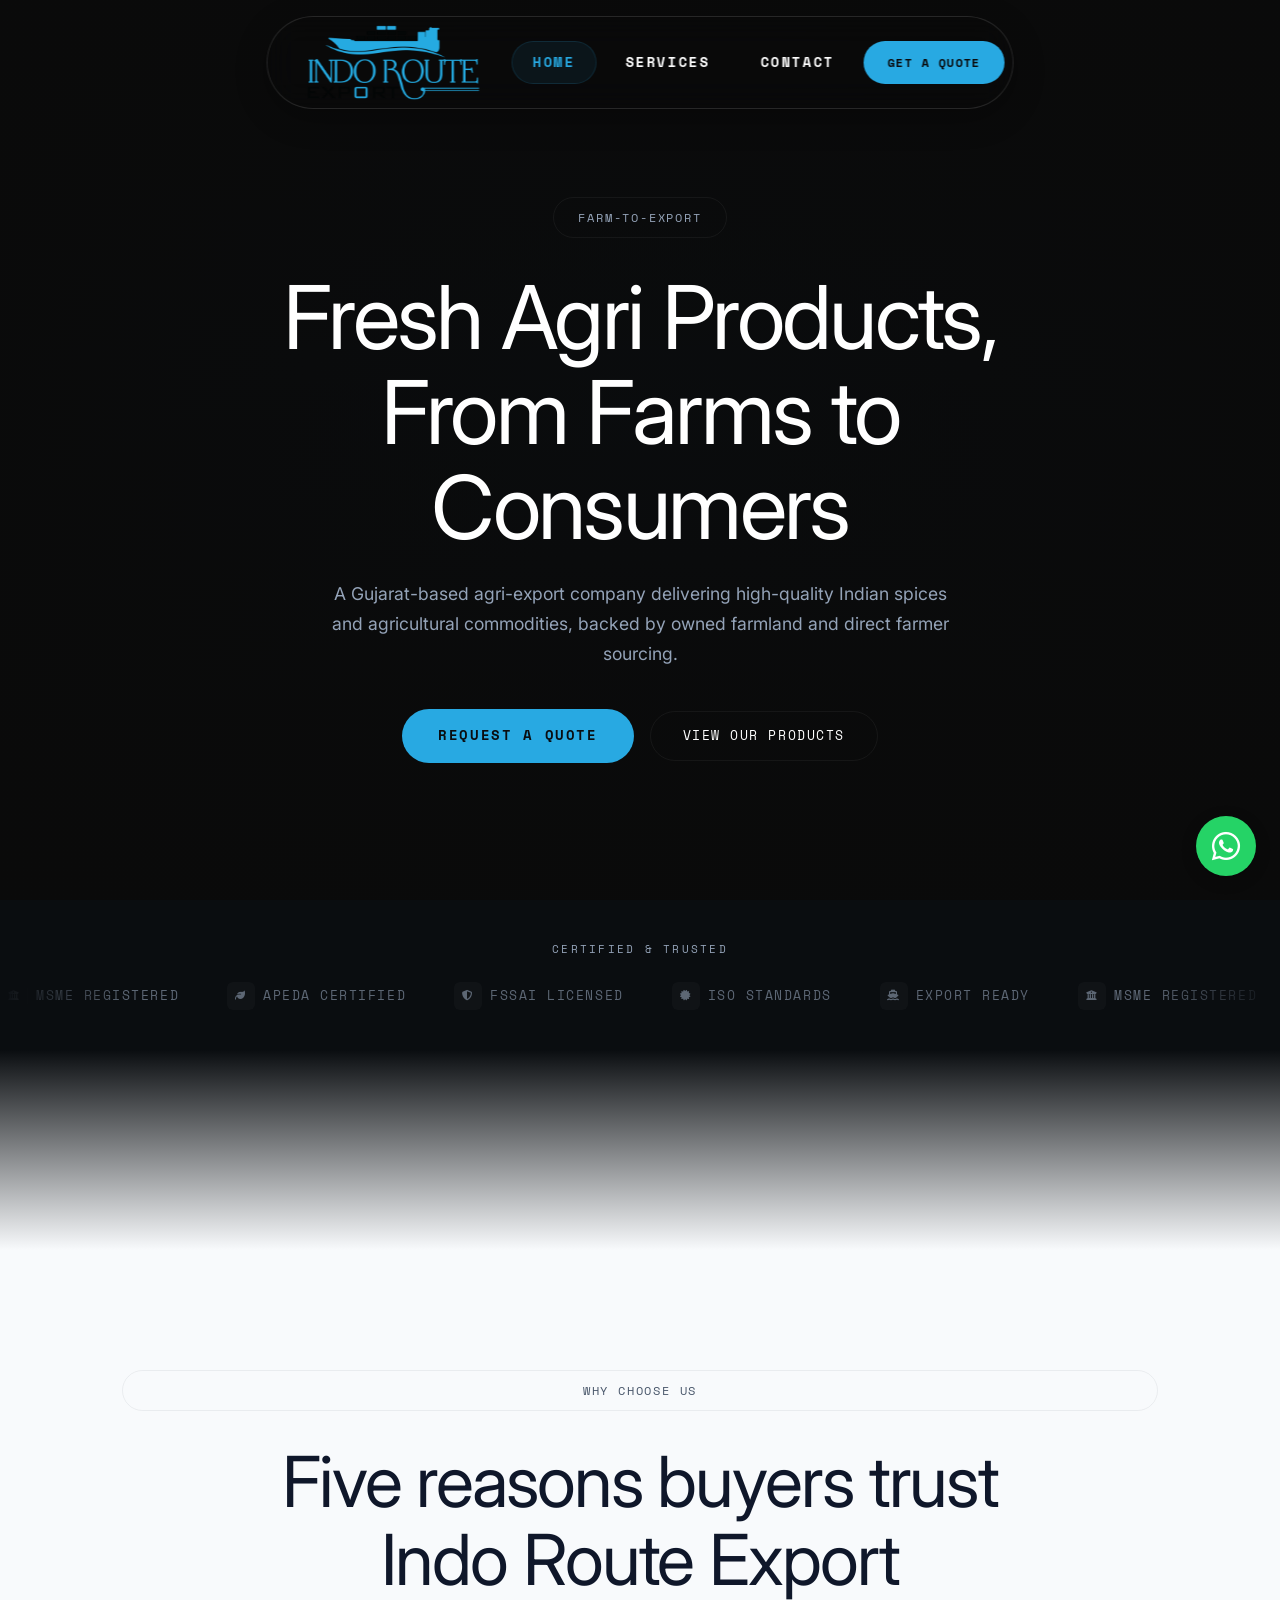
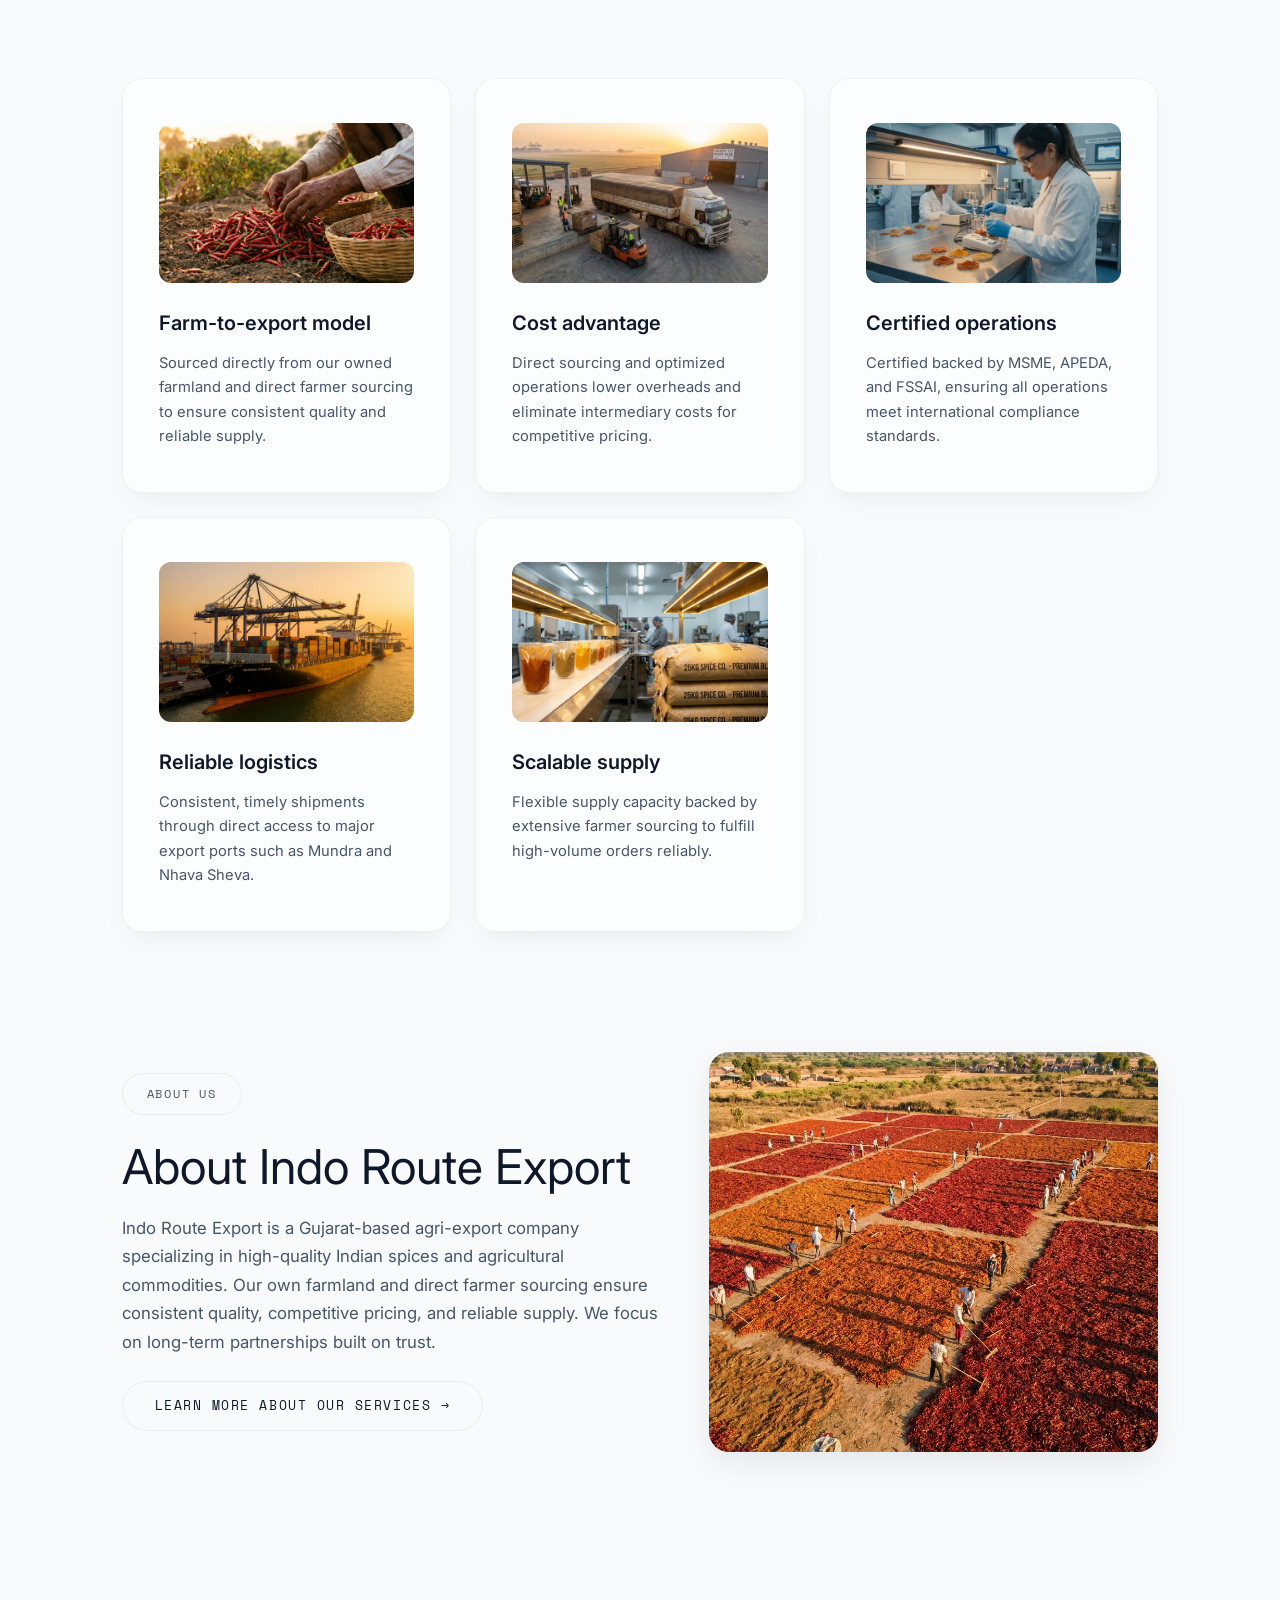
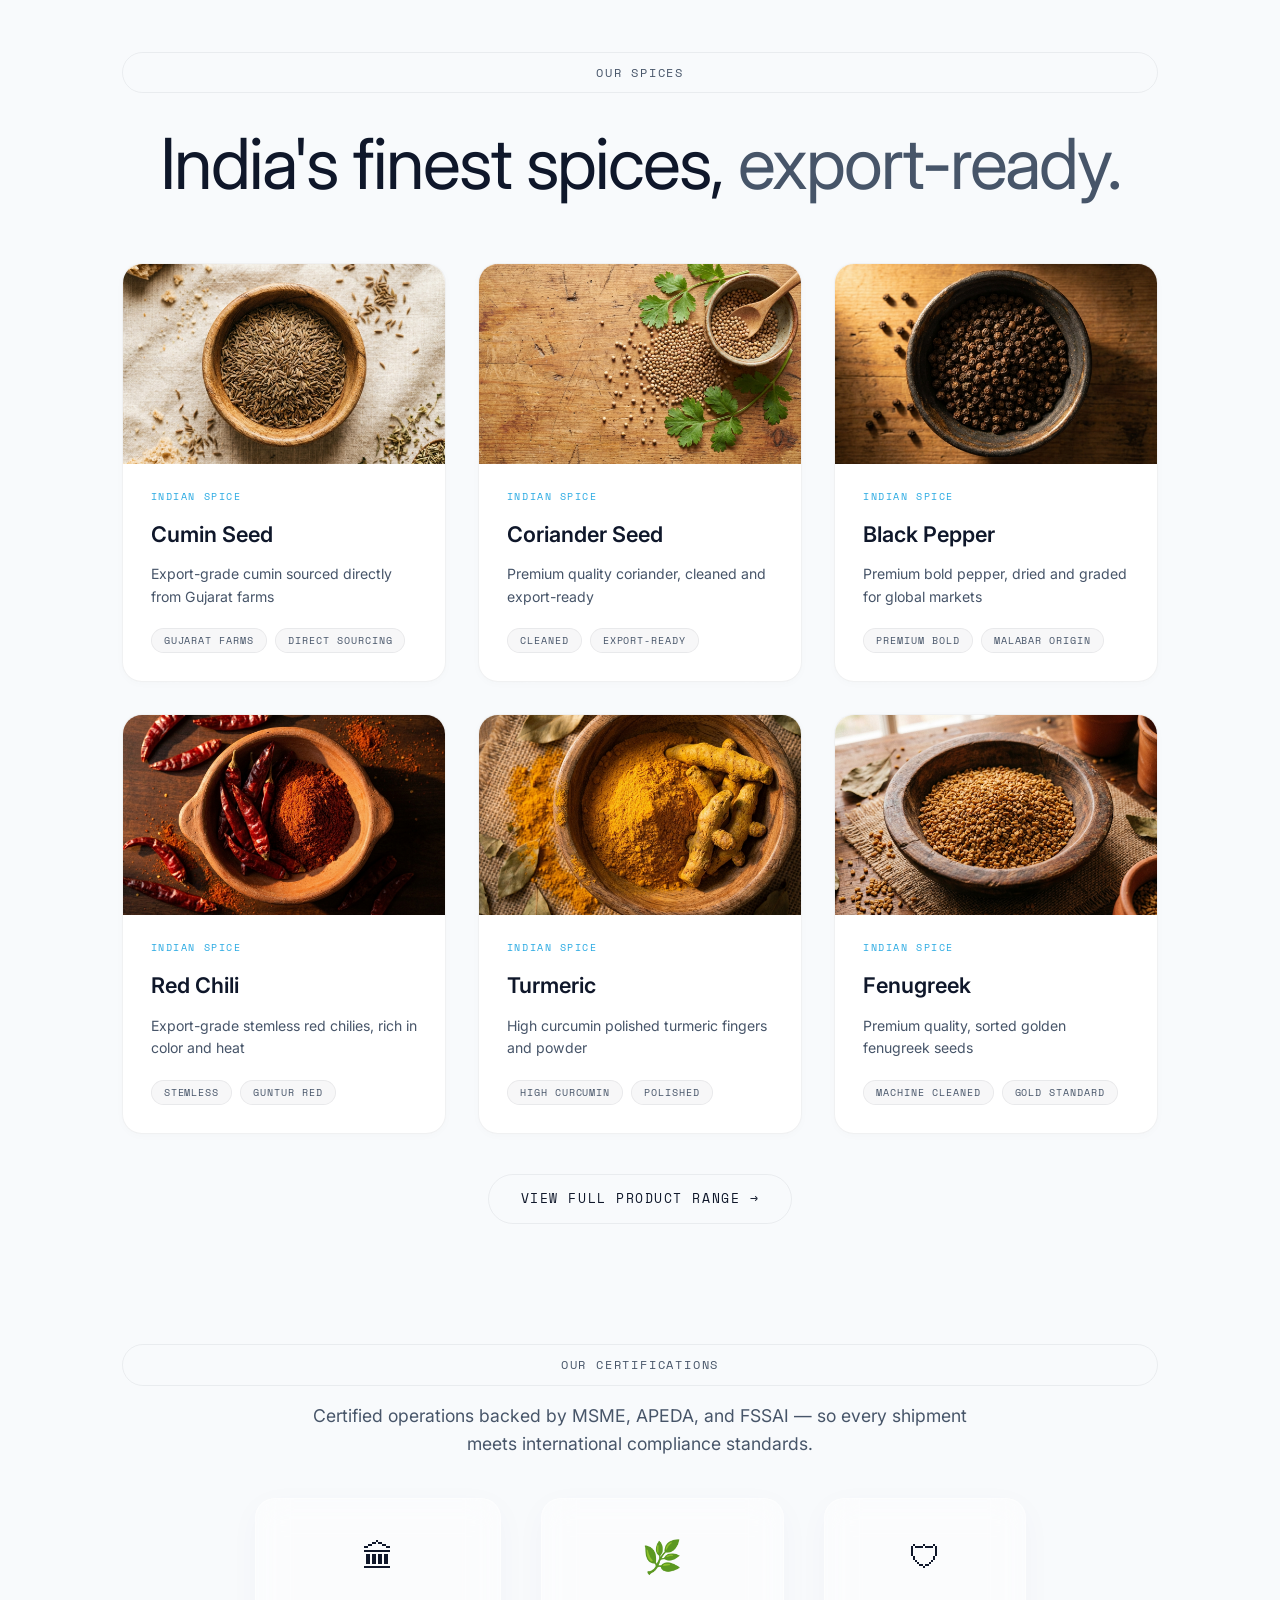
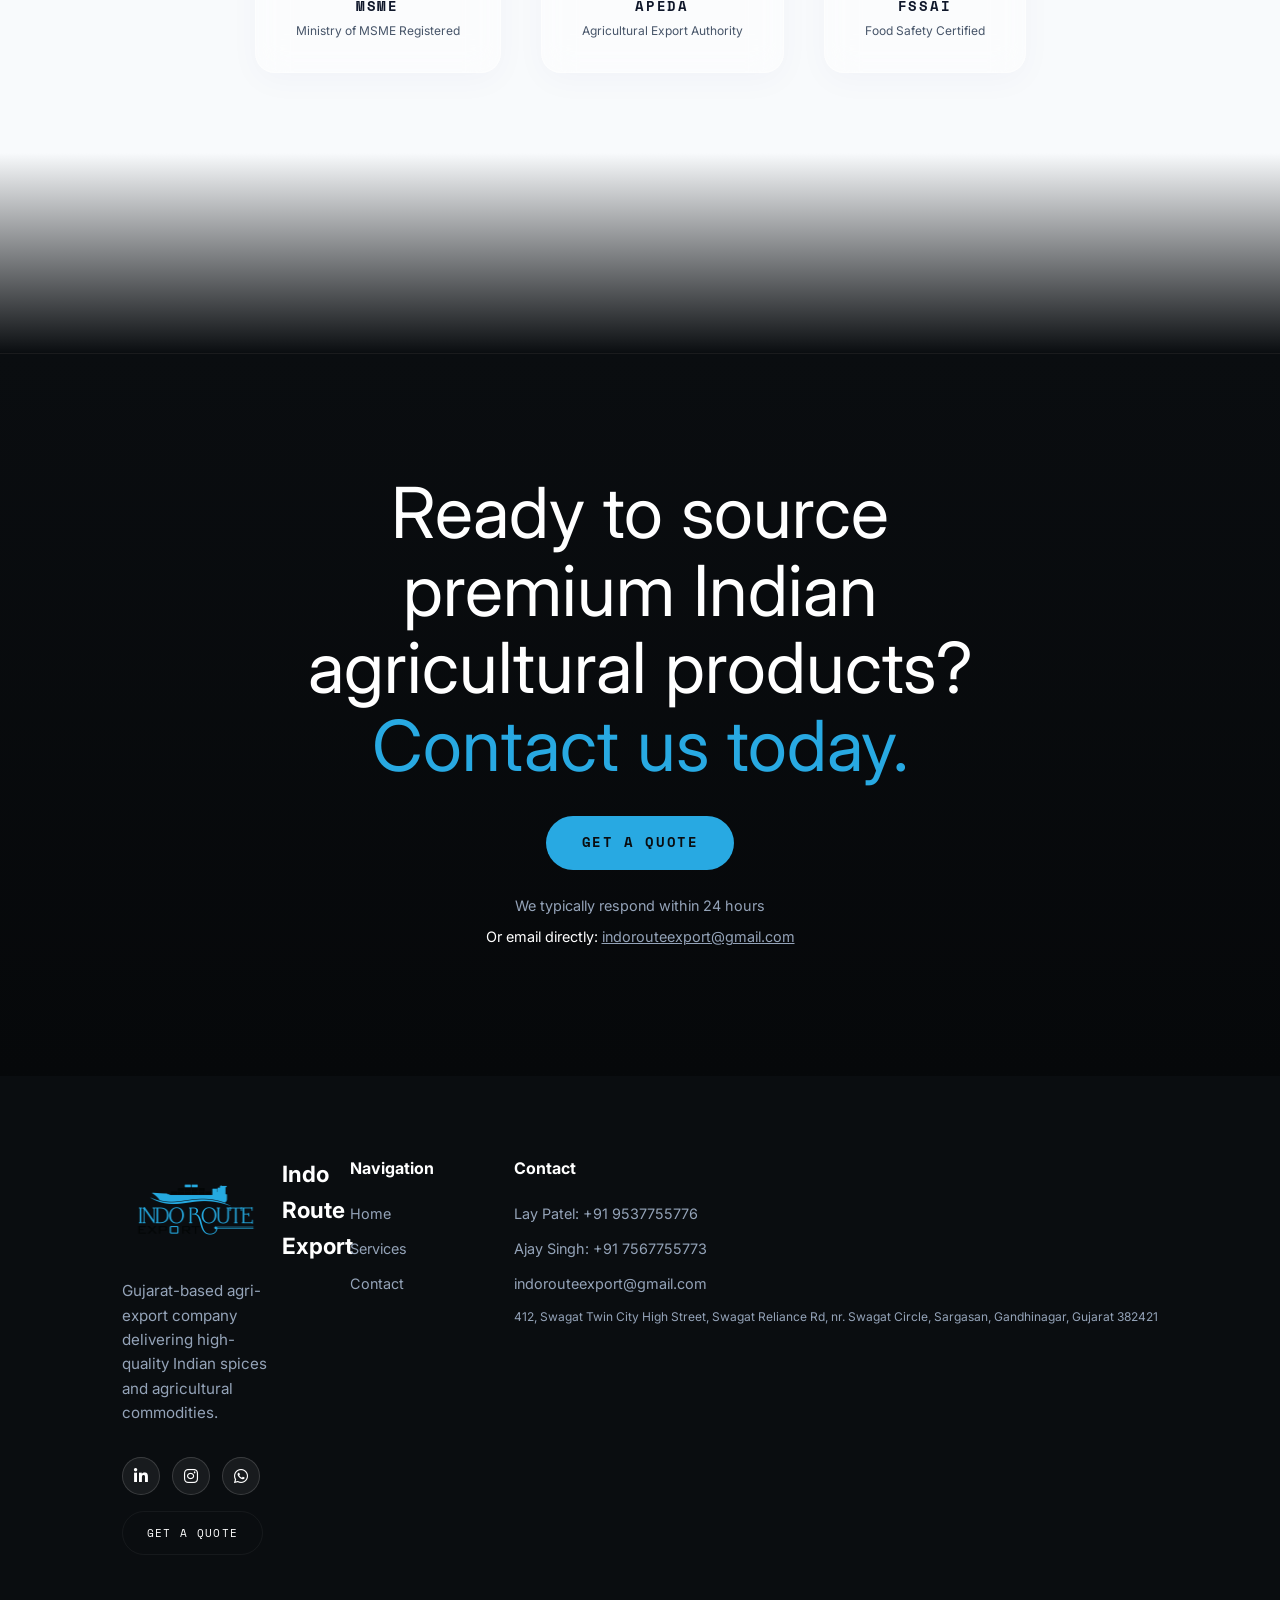
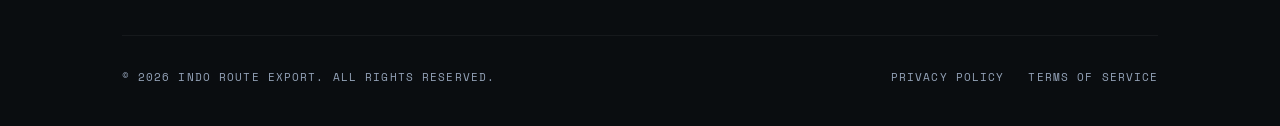
==== commit 4235970b: "Update social links, floating WhatsApp widget (+91 95377 55776), increase main logo size, connect Go" ====
--- a/index.html
+++ b/index.html
@@ -5,6 +5,11 @@
   <meta name="viewport" content="width=device-width, initial-scale=1.0">
   <title>Indo Route Export — Fresh Agri Products, From Farms to Consumers</title>
   <meta name="description" content="A Gujarat-based agri-export company delivering high-quality Indian spices and agricultural commodities, backed by owned farmland and direct farmer sourcing.">
+  <link rel="canonical" href="https://export-steel.vercel.app/">
+  <meta property="og:title" content="Indo Route Export — Fresh Agri Products, From Farms to Consumers">
+  <meta property="og:description" content="A Gujarat-based agri-export company delivering high-quality Indian spices and agricultural commodities, backed by owned farmland and direct farmer sourcing.">
+  <meta property="og:url" content="https://export-steel.vercel.app/">
+  <meta property="og:type" content="website">
   <link rel="stylesheet" href="https://cdnjs.cloudflare.com/ajax/libs/font-awesome/6.5.1/css/all.min.css">
   <link rel="stylesheet" href="styles.css">
   <link rel="icon" href="data:image/svg+xml,<svg xmlns='http://www.w3.org/2000/svg' viewBox='0 0 32 32'><rect width='32' height='32' fill='%23000000'/><text x='16' y='21' text-anchor='middle' font-family='sans-serif' font-size='12' font-weight='900' fill='%23FFFFFF'>IRE</text></svg>">
@@ -34,7 +39,7 @@
   <!-- NAV -->
 
   <nav class="nav-header" id="mainNav">
-    <a href="index.html" class="nav-logo"><img src="logo.png" alt="Indo Route Export Logo" width="170" height="58"></a>
+    <a href="index.html" class="nav-logo"><img src="logo.png" alt="Indo Route Export Logo" width="180" height="60"></a>
     <div class="nav-links">
       <a href="index.html" class="nav-link active">Home</a>
       <a href="services.html" class="nav-link">Services</a>
@@ -327,16 +332,22 @@
       <div class="footer-top">
         <div>
           <div class="footer-brand-name">
-            <img src="logo.png" alt="Indo Route Export Logo" class="footer-logo" loading="lazy" width="110" height="36">
+            <img src="logo.png" alt="Indo Route Export Logo" class="footer-logo" loading="lazy" width="150" height="50">
             Indo Route Export
           </div>
           <p class="footer-brand-desc">Gujarat-based agri-export company delivering high-quality Indian spices and agricultural commodities.</p>
-          <div class="footer-socials">
-            <a href="https://www.linkedin.com/company/indo-route-export/" target="_blank" aria-label="LinkedIn"><i class="fab fa-linkedin-in"></i></a>
-            <a href="https://www.instagram.com/indorouteexport?igsh=MXQ5d2EwdGk4bXJ1ZA%3D%3D&utm_source=qr" target="_blank" aria-label="Instagram"><i class="fab fa-instagram"></i></a>
-            <a href="https://wa.me/919537755776" target="_blank" aria-label="WhatsApp"><i class="fab fa-whatsapp"></i></a>
-          </div>
-          <a href="contact.html" class="btn-outline" style="padding:12px 24px;font-size:0.7rem;">Get a Quote</a>
+          <div class="footer-social-links">
+            <a href="https://www.linkedin.com/company/indo-route-export/" target="_blank" rel="noopener" class="footer-social-icon" title="LinkedIn" aria-label="LinkedIn">
+              <i class="fab fa-linkedin-in"></i>
+            </a>
+            <a href="https://www.instagram.com/indorouteexport?igsh=MXQ5d2EwdGk4bXJ1ZA%3D%3D&utm_source=qr" target="_blank" rel="noopener" class="footer-social-icon" title="Instagram" aria-label="Instagram">
+              <i class="fab fa-instagram"></i>
+            </a>
+            <a href="https://wa.me/919537755776" target="_blank" rel="noopener" class="footer-social-icon" title="WhatsApp" aria-label="WhatsApp">
+              <i class="fab fa-whatsapp"></i>
+            </a>
+          </div>
+          <a href="contact.html" class="btn-outline" style="padding:12px 24px;font-size:0.7rem;margin-top:16px;">Get a Quote</a>
         </div>
         <div>
           <div class="footer-col-title">Navigation</div>
--- a/styles.css
+++ b/styles.css
@@ -208,10 +208,64 @@
 }
 
 .footer-logo {
-  width: 150px;
-  height: 50px;
+  width: 195px;
+  height: 65px;
   object-fit: contain;
 }
+
+.start-sidebar-logo {
+  width: 210px;
+  height: 70px;
+  display: flex;
+  align-items: center;
+}
+.start-sidebar-logo img {
+  width: 100%;
+  height: 100%;
+  object-fit: contain;
+}
+
+.footer-social-links, .sidebar-social-links {
+  display: flex;
+  align-items: center;
+  gap: 12px;
+  margin-top: 16px;
+}
+
+.footer-social-icon, .sidebar-social-icon {
+  width: 38px;
+  height: 38px;
+  border-radius: 50%;
+  background: rgba(255, 255, 255, 0.06);
+  border: 1px solid rgba(255, 255, 255, 0.15);
+  color: var(--text-light);
+  display: inline-flex;
+  align-items: center;
+  justify-content: center;
+  font-size: 1rem;
+  transition: all var(--transition);
+  text-decoration: none;
+}
+
+.footer-social-icon:hover, .sidebar-social-icon:hover {
+  background: var(--accent);
+  border-color: var(--accent);
+  color: var(--bg-dark);
+  transform: translateY(-3px);
+  box-shadow: 0 4px 15px rgba(40, 169, 226, 0.4);
+}
+
+.section-light .sidebar-social-icon {
+  background: rgba(15, 23, 42, 0.05);
+  border-color: var(--card-light-border);
+  color: var(--text-dark);
+}
+.section-light .sidebar-social-icon:hover {
+  background: var(--accent);
+  border-color: var(--accent);
+  color: var(--bg-dark);
+}
+
 
 
 .nav-links {
@@ -1174,31 +1228,6 @@
   line-height: 1.6;
   max-width: 380px;
   margin-bottom: 32px;
-}
-.footer-socials {
-  display: flex;
-  gap: 16px;
-  margin-bottom: 24px;
-}
-.footer-socials a {
-  width: 40px;
-  height: 40px;
-  border-radius: 50%;
-  background: rgba(255, 255, 255, 0.05);
-  border: 1px solid rgba(255, 255, 255, 0.1);
-  display: flex;
-  align-items: center;
-  justify-content: center;
-  color: var(--text-muted);
-  font-size: 1.15rem;
-  transition: var(--transition);
-}
-.footer-socials a:hover {
-  background: rgba(40, 169, 226, 0.1);
-  border-color: var(--accent);
-  color: var(--accent);
-  transform: translateY(-2px);
-  box-shadow: 0 4px 12px rgba(40, 169, 226, 0.2);
 }
 .footer-col-title {
   font-size: 1rem;
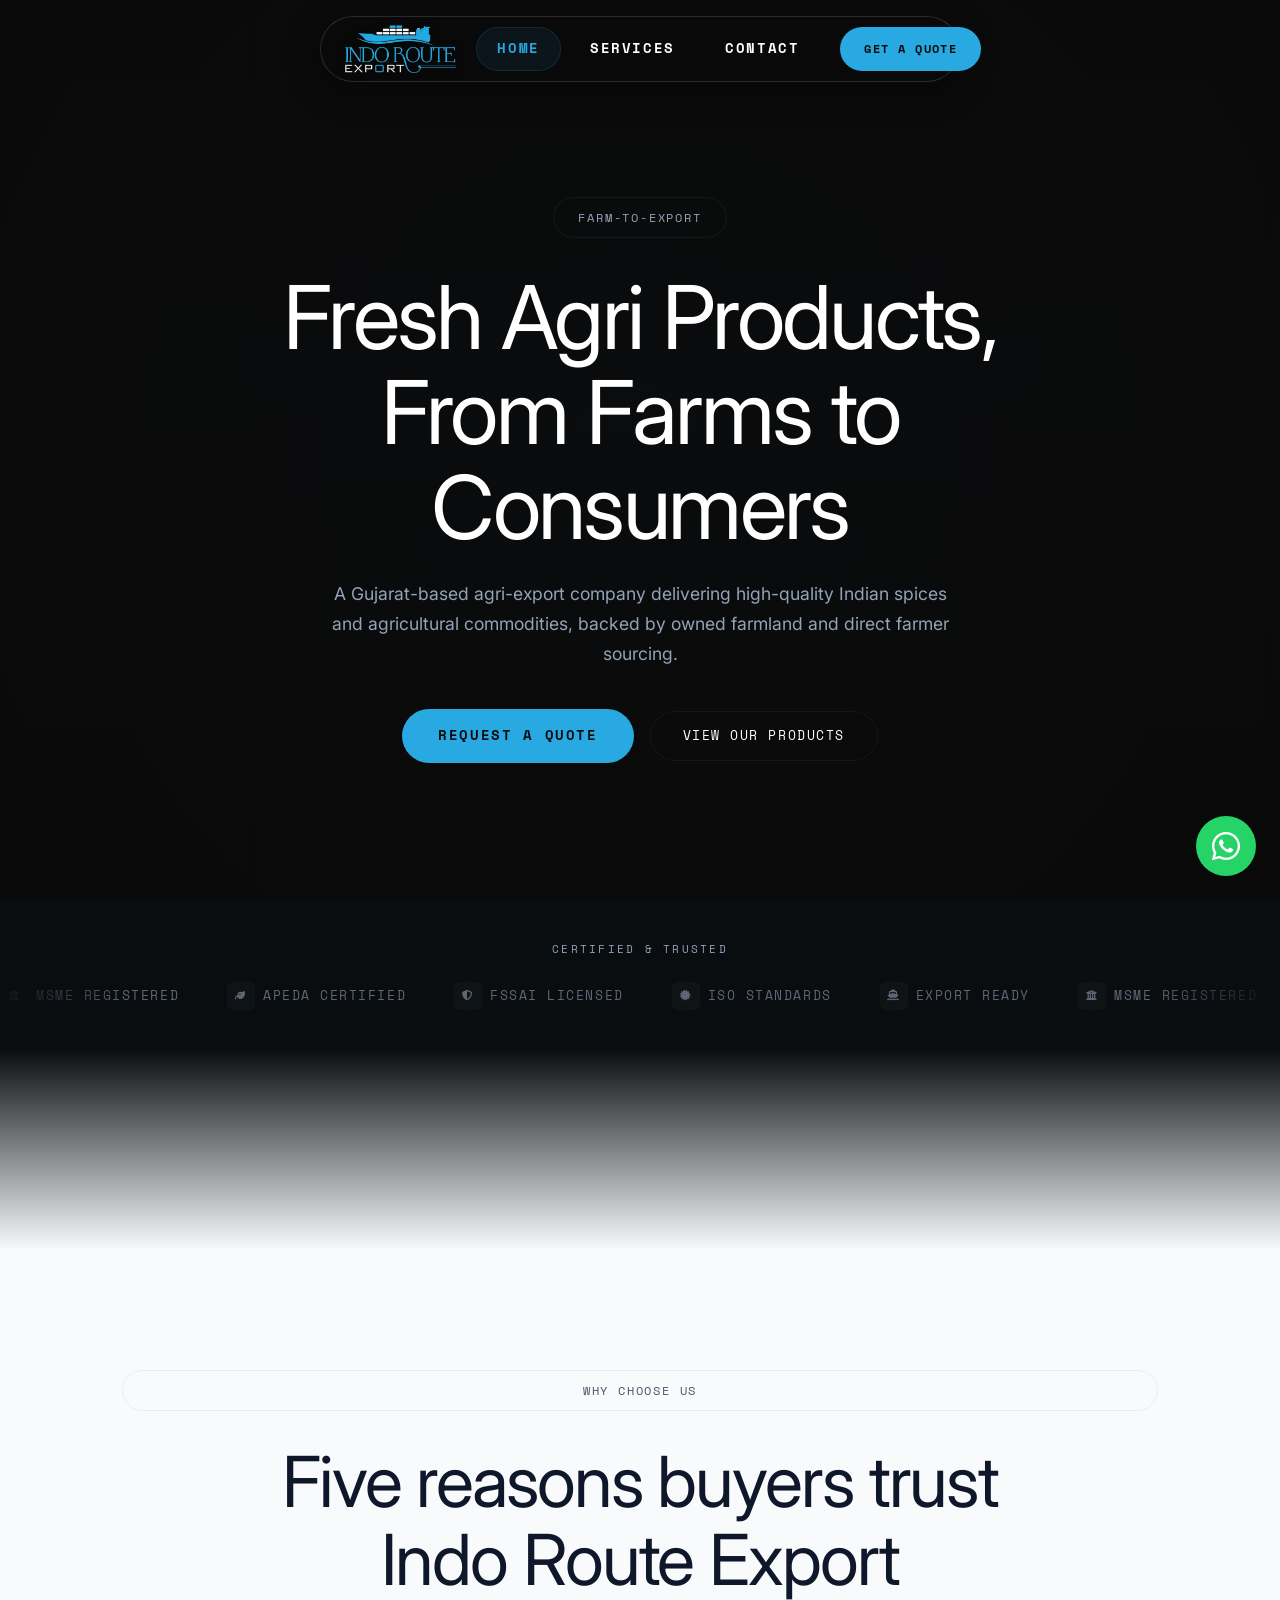
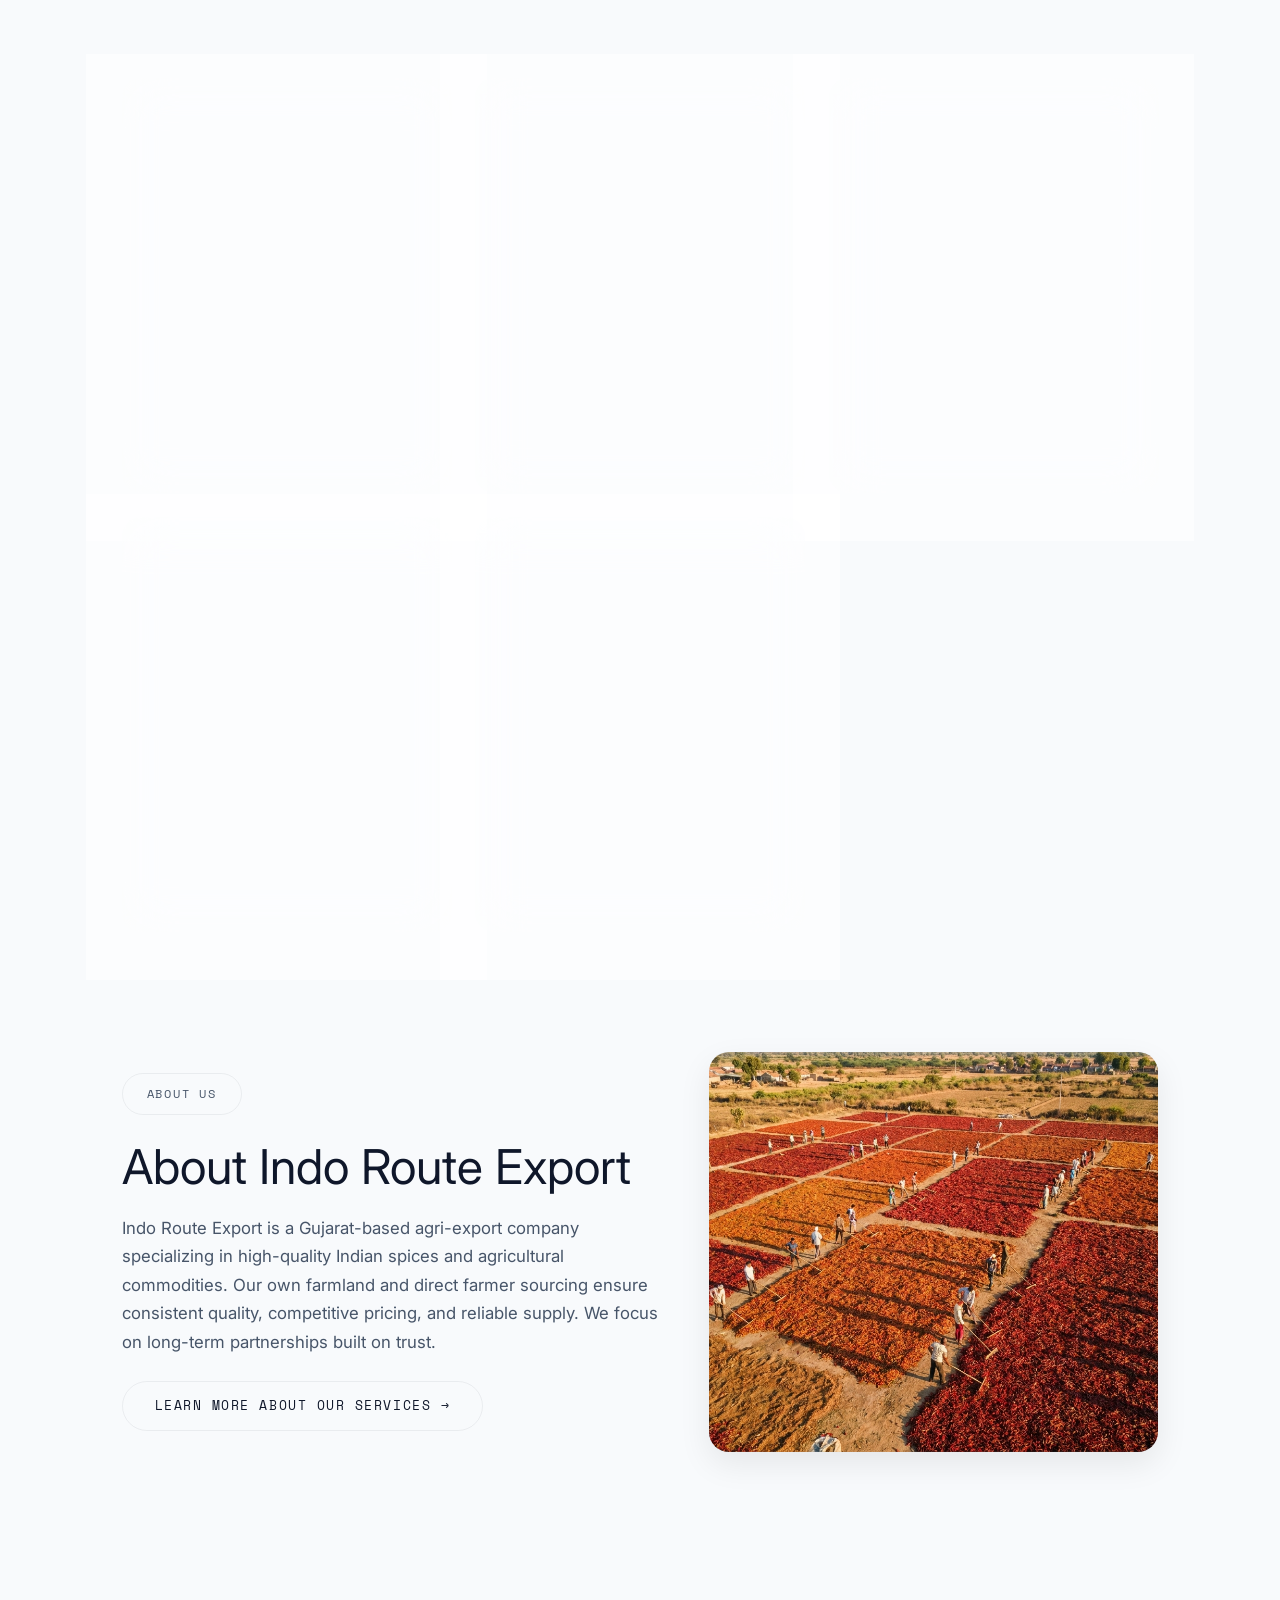
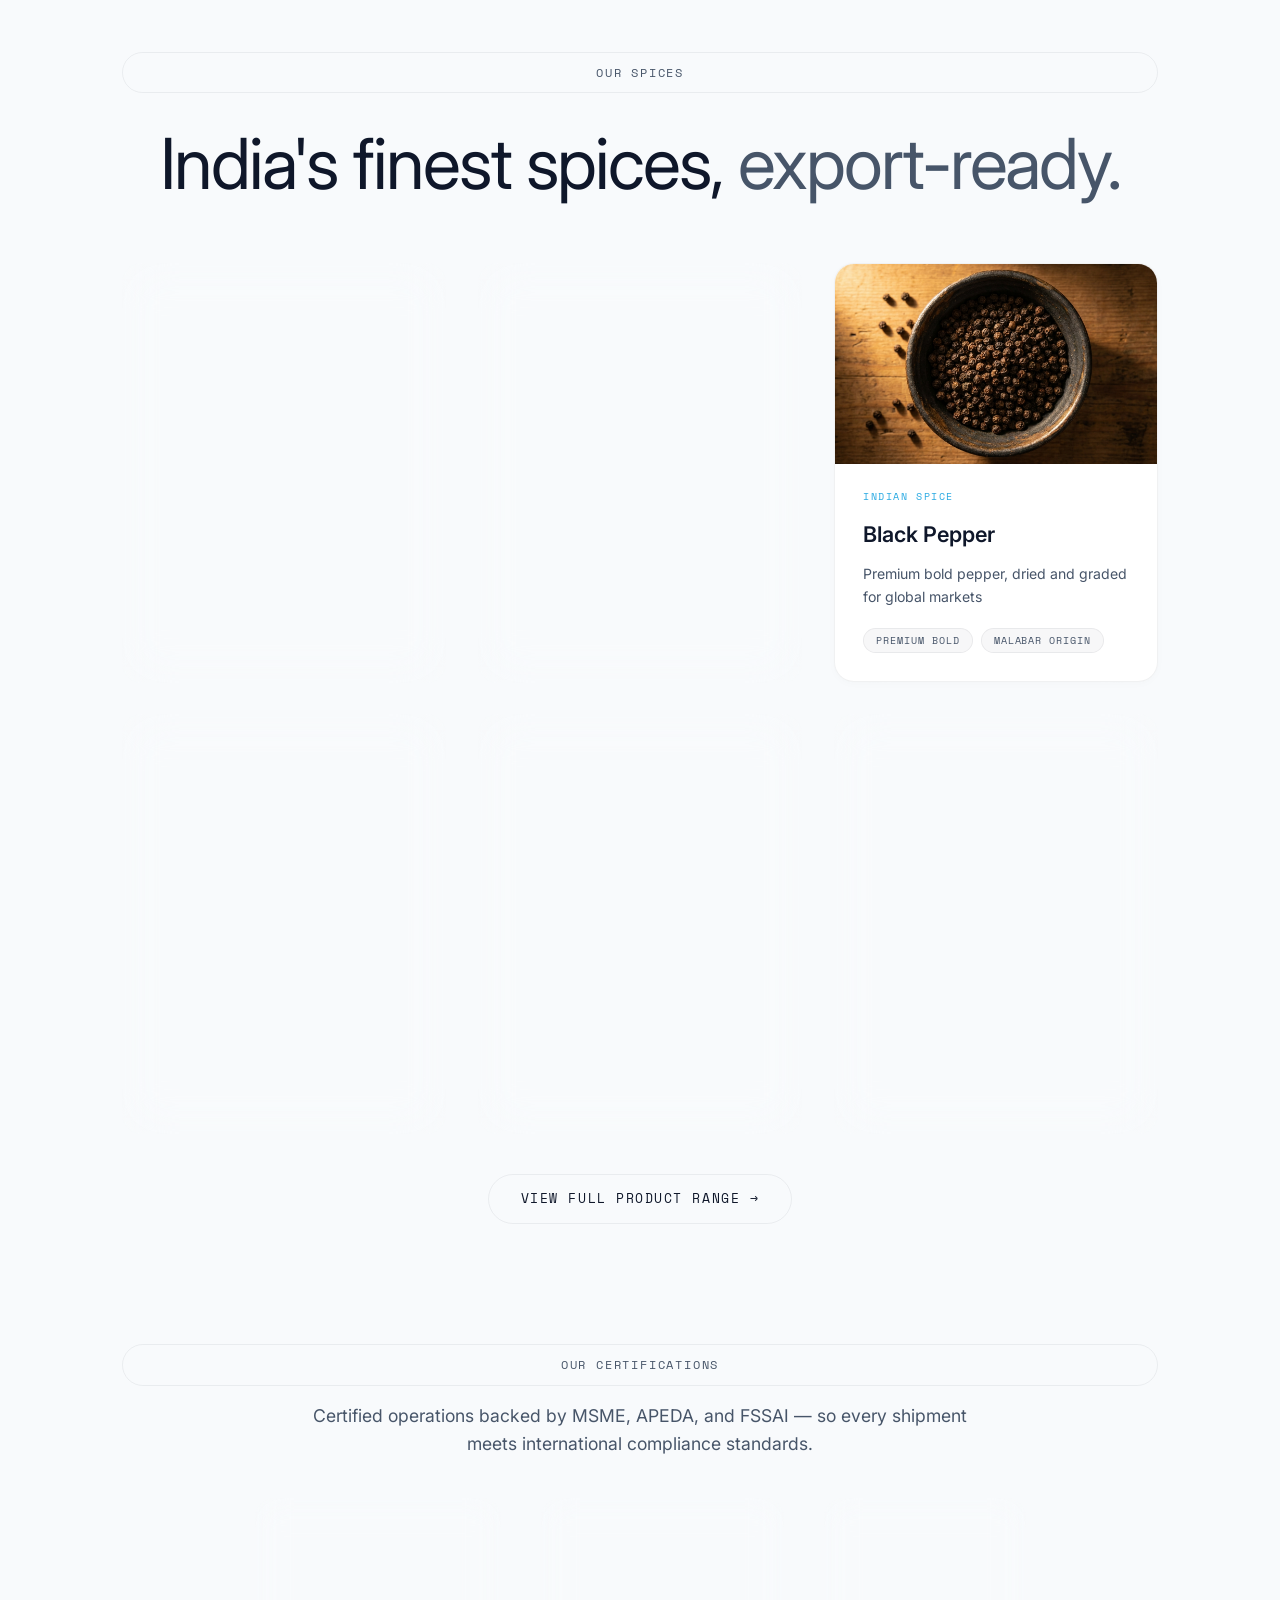
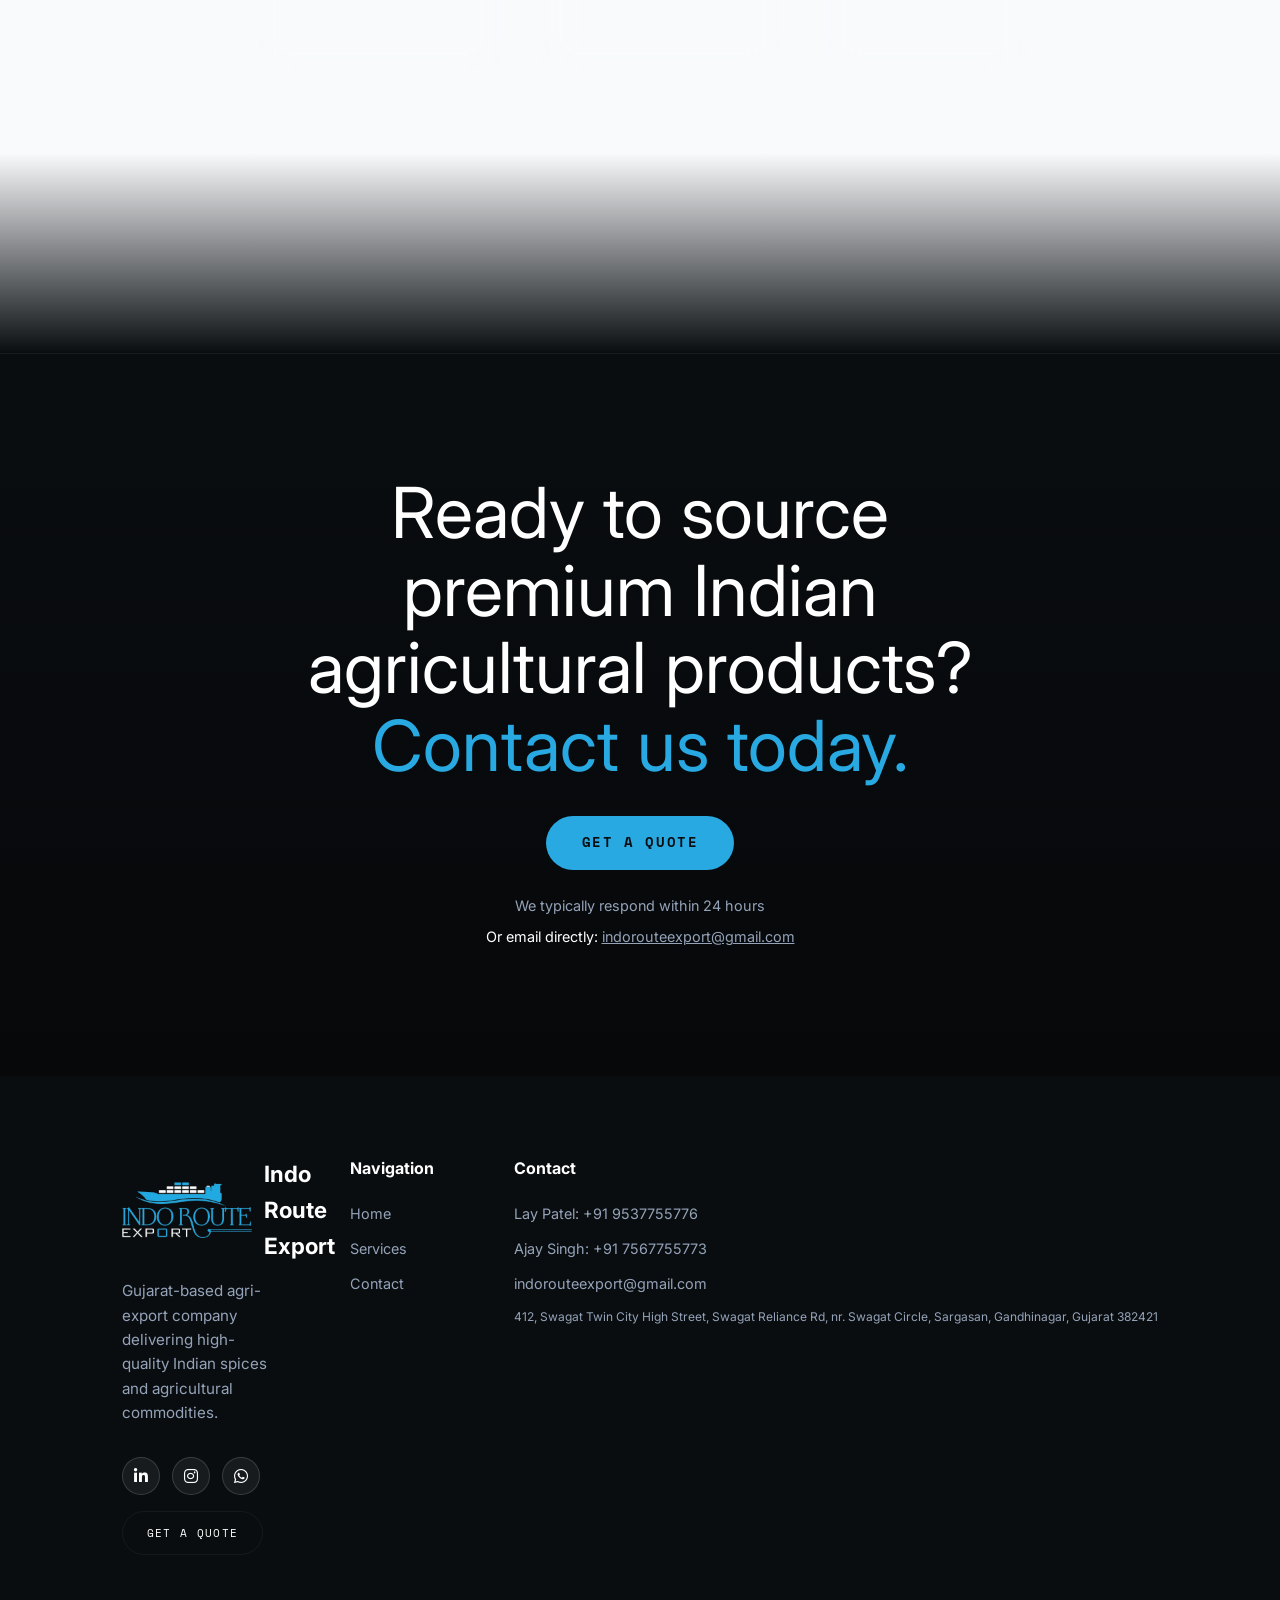
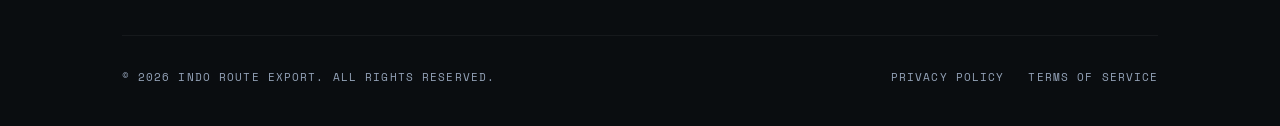
==== commit 9aac0c14: "Update logo asset to INDO_ROUTE_EXPORT_fl-01-removebg-preview.png, trim transparent margins to 390x1" ====
--- a/index.html
+++ b/index.html
@@ -39,7 +39,7 @@
   <!-- NAV -->
 
   <nav class="nav-header" id="mainNav">
-    <a href="index.html" class="nav-logo"><img src="logo.png" alt="Indo Route Export Logo" width="180" height="60"></a>
+    <a href="index.html" class="nav-logo"><img src="logo.png" alt="Indo Route Export Logo"></a>
     <div class="nav-links">
       <a href="index.html" class="nav-link active">Home</a>
       <a href="services.html" class="nav-link">Services</a>
@@ -332,7 +332,7 @@
       <div class="footer-top">
         <div>
           <div class="footer-brand-name">
-            <img src="logo.png" alt="Indo Route Export Logo" class="footer-logo" loading="lazy" width="150" height="50">
+            <img src="logo.png" alt="Indo Route Export Logo" class="footer-logo" loading="lazy">
             Indo Route Export
           </div>
           <p class="footer-brand-desc">Gujarat-based agri-export company delivering high-quality Indian spices and agricultural commodities.</p>
--- a/styles.css
+++ b/styles.css
@@ -175,53 +175,51 @@
   z-index: 1000;
   display: flex;
   align-items: center;
-  gap: 8px;
-  background: rgba(10, 10, 10, 0.45); /* Glassmorphic dark */
+  gap: 20px;
+  background: rgba(10, 10, 10, 0.55); /* Glassmorphic dark */
   backdrop-filter: blur(16px) saturate(180%);
   -webkit-backdrop-filter: blur(16px) saturate(180%);
-  border: 1px solid rgba(255, 255, 255, 0.12);
+  border: 1px solid rgba(255, 255, 255, 0.14);
   border-radius: var(--radius-pill);
-  padding: 8px 8px 8px 16px;
-  box-shadow: 0 8px 32px 0 rgba(0, 0, 0, 0.3);
+  padding: 8px 12px 8px 24px;
+  box-shadow: 0 8px 32px 0 rgba(0, 0, 0, 0.35);
   transition: background var(--transition), border var(--transition), padding var(--transition), box-shadow var(--transition);
 }
 
 .nav-header.scrolled {
-  background: rgba(10, 10, 10, 0.92); /* Solid dark premium appearance with sufficient opacity */
+  background: rgba(10, 10, 10, 0.94);
   border: 1px solid rgba(255, 255, 255, 0.18);
-  box-shadow: 0 10px 35px rgba(0, 0, 0, 0.45);
-  padding: 6px 8px 6px 16px; /* Slightly slim down on scroll for a premium feel */
+  box-shadow: 0 10px 35px rgba(0, 0, 0, 0.5);
+  padding: 6px 10px 6px 20px;
 }
 
 .nav-logo {
-  width: 220px;
-  height: 75px;
-  background: transparent;
+  height: 48px;
   display: flex;
   align-items: center;
   flex-shrink: 0;
 }
 .nav-logo img {
-  width: 100%;
   height: 100%;
+  width: auto;
   object-fit: contain;
+  filter: drop-shadow(0 2px 4px rgba(0, 0, 0, 0.5));
 }
 
 .footer-logo {
-  width: 195px;
-  height: 65px;
+  height: 56px;
+  width: auto;
   object-fit: contain;
 }
 
 .start-sidebar-logo {
-  width: 210px;
-  height: 70px;
+  height: 56px;
   display: flex;
   align-items: center;
 }
 .start-sidebar-logo img {
-  width: 100%;
   height: 100%;
+  width: auto;
   object-fit: contain;
 }
 
